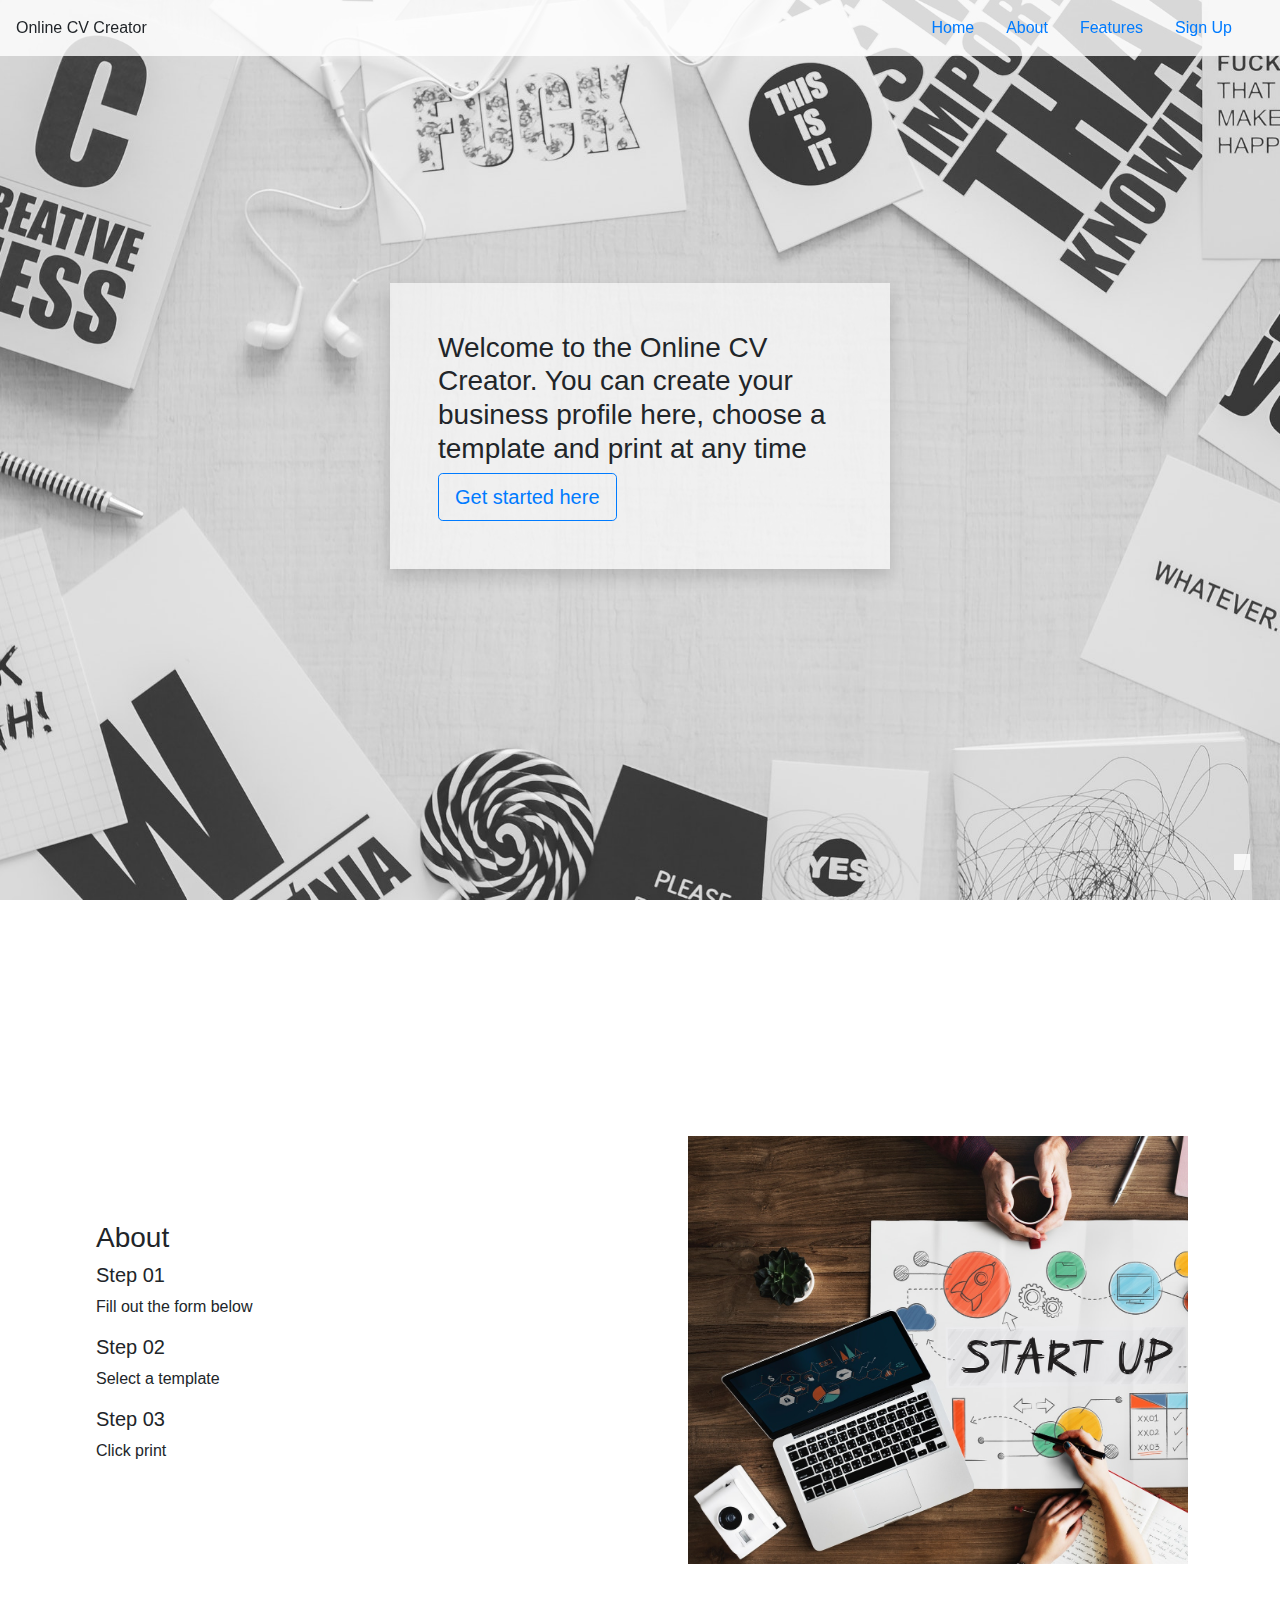
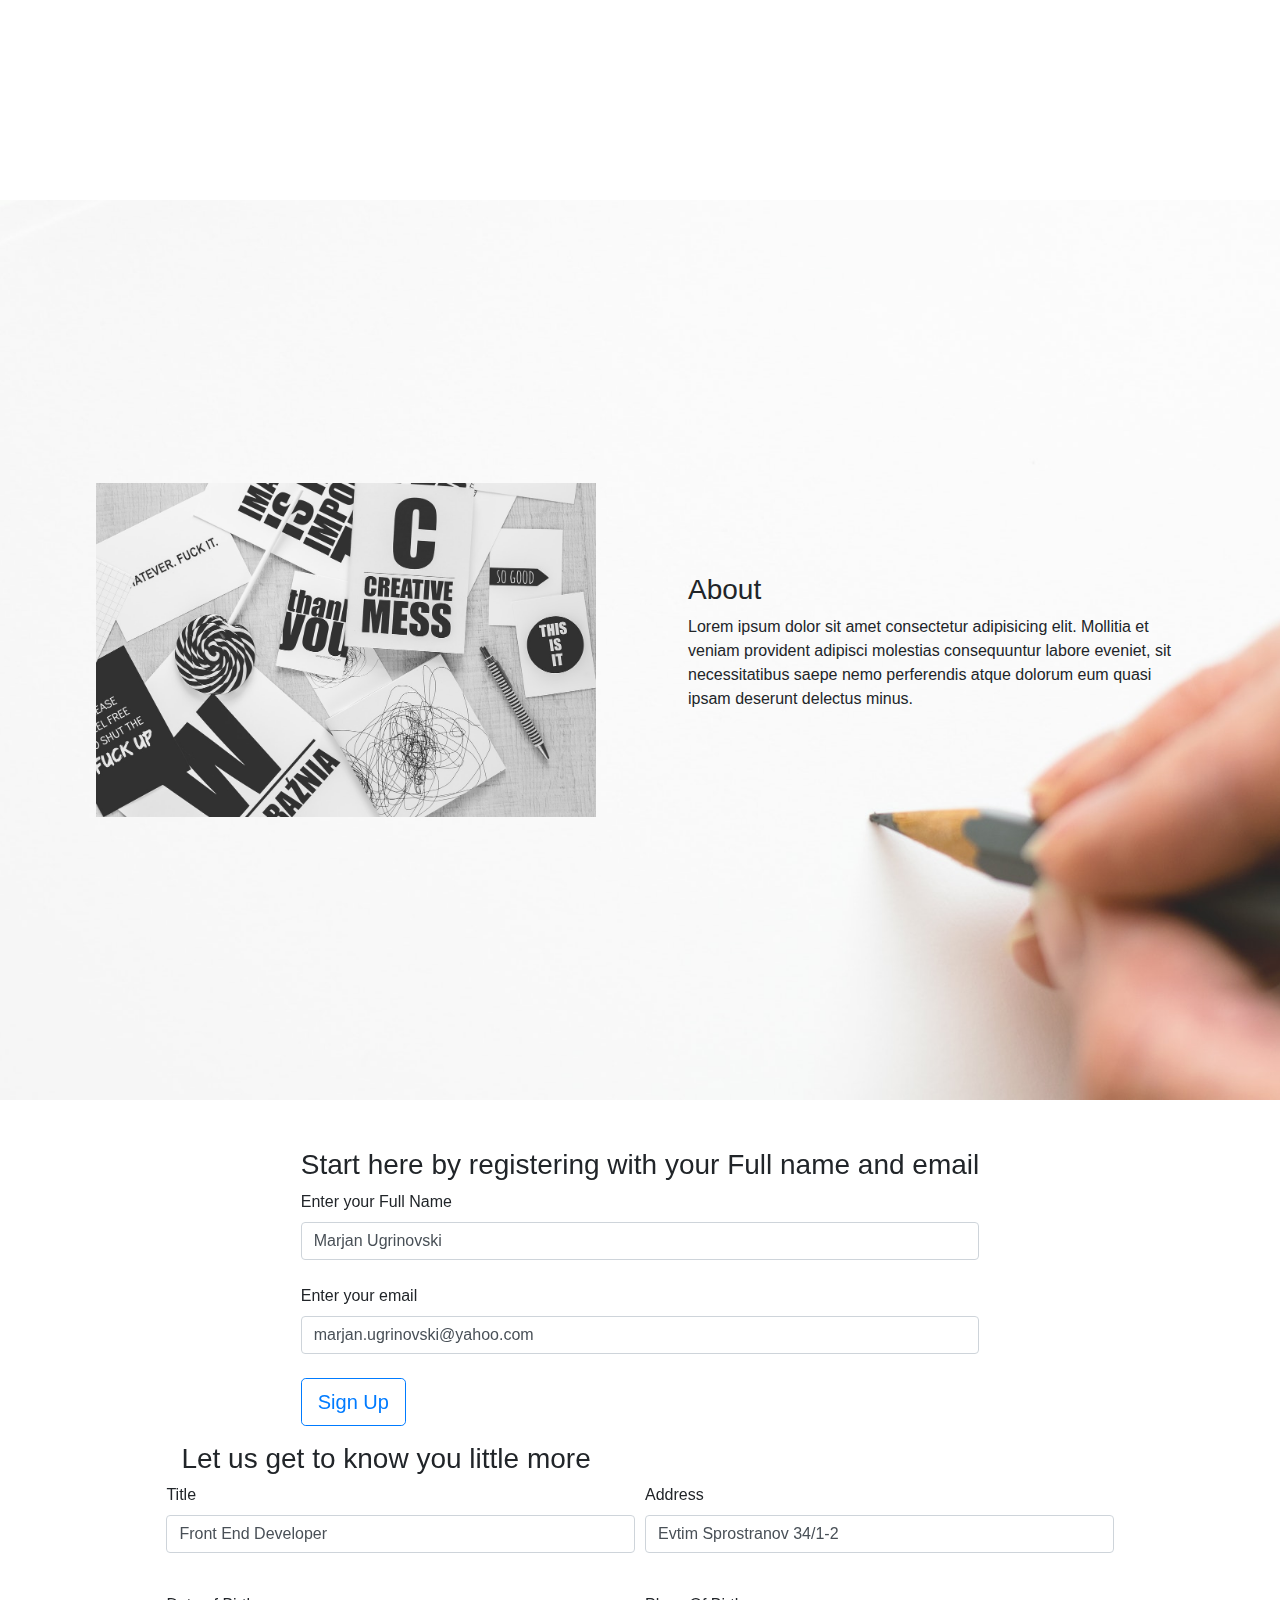
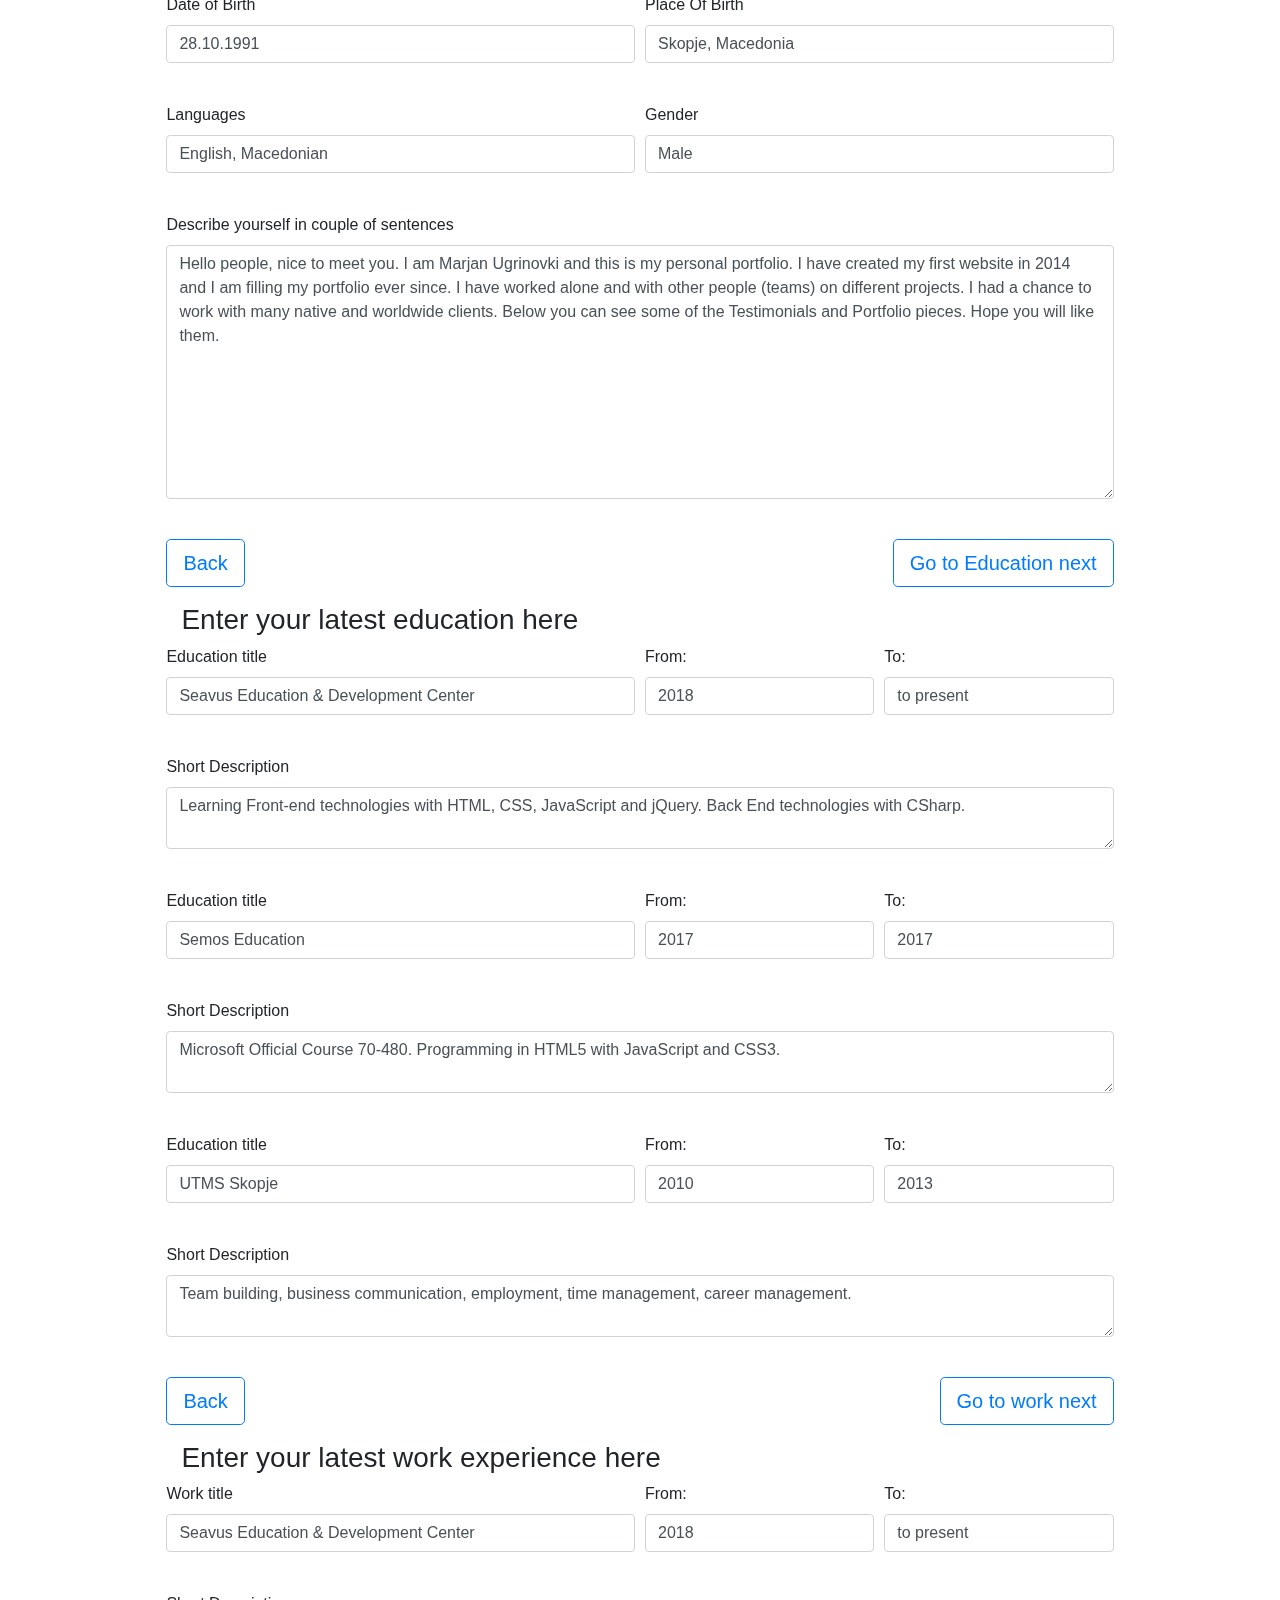
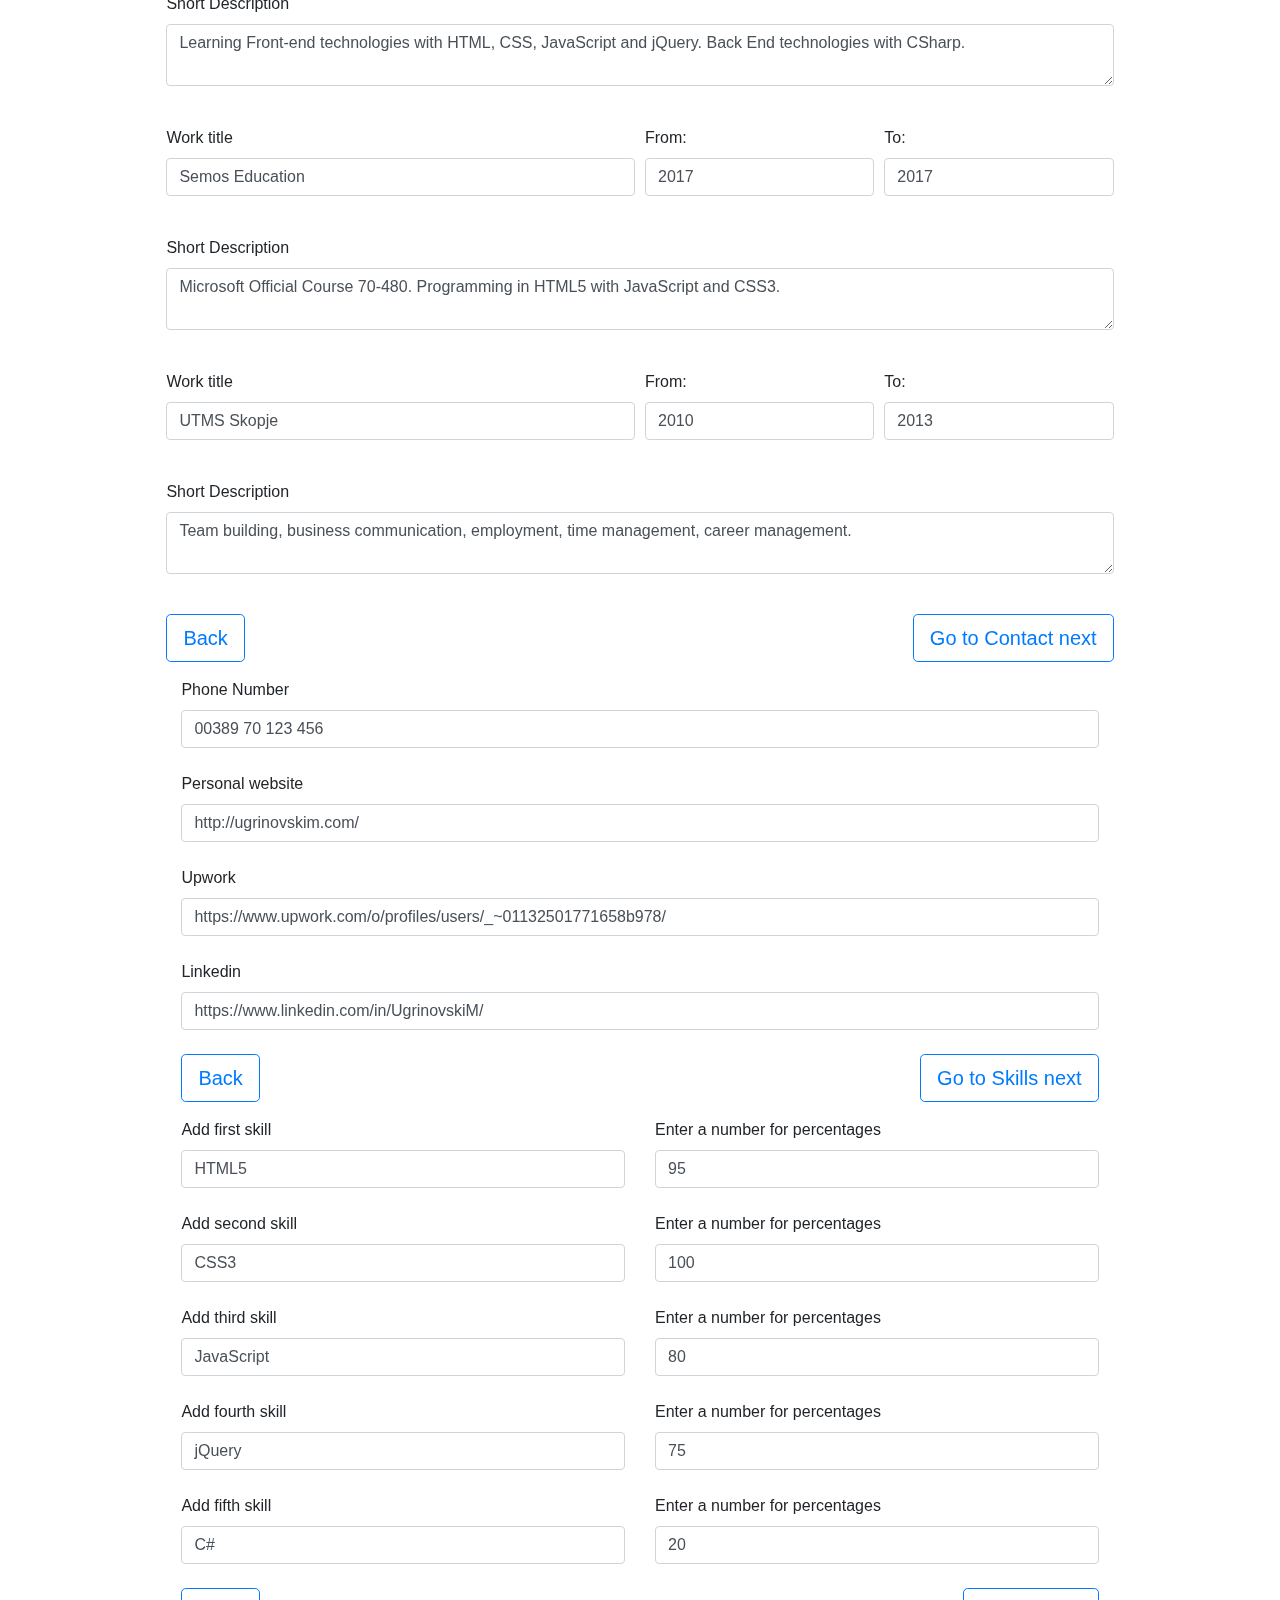
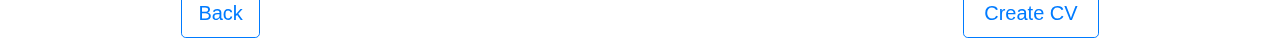
==== index.html @ a424c857 "sign up back button added" ====
<!DOCTYPE html>
<html lang="en">

<head>
    <meta charset="UTF-8">
    <meta name="viewport" content="width=device-width, initial-scale=1.0">
    <meta http-equiv="X-UA-Compatible" content="ie=edge">
    <title>Online CV</title>
    <link rel="stylesheet" href="https://stackpath.bootstrapcdn.com/bootstrap/4.3.1/css/bootstrap.min.css"
        integrity="sha384-ggOyR0iXCbMQv3Xipma34MD+dH/1fQ784/j6cY/iJTQUOhcWr7x9JvoRxT2MZw1T" crossorigin="anonymous">
    <link rel="stylesheet" href="index.css">
    <link rel="stylesheet" href="https://use.fontawesome.com/releases/v5.8.1/css/all.css"
        integrity="sha384-50oBUHEmvpQ+1lW4y57PTFmhCaXp0ML5d60M1M7uH2+nqUivzIebhndOJK28anvf" crossorigin="anonymous">
    <!-- <link rel="stylesheet" href="styleOne.css"> -->
    <!-- <link rel="stylesheet" href="styleThree.css"> -->
    <!-- <link rel="stylesheet" href="print.css"> -->
</head>

<body>
    <nav class="fixed-top d-flex justify-content-between navbar-expand-md">
        <div class="p-3" id="logo">Online CV Creator</div>
        <button class="navbar-toggler" type="button" data-toggle="collapse" data-target="#menu" aria-controls="menu"
            aria-expanded="false" aria-label="Toggle navigation">
            <span class="navbar-toggler-icon"></span>
        </button>
        <div id="menu">
            <ul>
                <li class="p-3"><a href="#introIndex">Home</a></li>
                <li class="p-3"><a href="#aboutIndex">About</a></li>
                <li class="p-3"><a href="#featuresIndex">Features</a></li>
                <li id="MenuHideMe" class="p-3"><a href="#signUpIndex">Sign Up</a></li>
                <li id="MenuShowMe" class="px-3"><a class="btn btn-primary d-none" href="#logInProfile">Profile</a></li>
            </ul>
        </div>
    </nav>
    <div id="backToTop" class="p-2"><a href="#introIndex"><i class="fas fa-arrow-up fa-2x"></i></a></div>
    <div id="introIndex" class="row section d-flex justify-content-center align-items-center p-5">
        <div class="sectionText shadow p-5 mb-5">
            <h3>Welcome to the Online CV Creator. You can create your business profile here, choose a template and print
                at any time</h3>
            <a role="button" class="btn btn-outline-primary btn-lg" href="#signUpIndex">Get started here</a>
        </div>
    </div>
    <div id="aboutIndex" class="row section d-flex justify-content-around align-items-center p-5">
        <div class="col-lg-6 col-md-6 col-sm-12 sectionText p-5">
            <h3>About</h3>
            <h5>Step 01</h5>
            <p>Fill out the form below</p>
            <h5>Step 02</h5>
            <p>Select a template</p>
            <h5>Step 03</h5>
            <p>Click print</p>
        </div>
        <div class="col-lg-6 col-md-6 col-sm-12 sectionImage p-5">
            <img src="assets/diagram-direction-electronics-1305360.jpg" width="500px" alt="">
        </div>
    </div>
    <div id="featuresIndex" class="row section d-flex justify-content-around align-items-center p-5">
        <div class="col-lg-6 col-md-6 col-sm-12 sectionImage p-5">
            <img src="assets/above-black-black-and-white-6470.jpg" width="500px" alt="">
        </div>
        <div class="col-lg-6 col-md-6 col-sm-12 sectionText p-5">
            <h3>About</h3>
            <p>Lorem ipsum dolor sit amet consectetur adipisicing elit. Mollitia et veniam provident adipisci molestias
                consequuntur labore eveniet, sit necessitatibus saepe nemo perferendis atque dolorum eum quasi ipsam
                deserunt delectus minus.</p>
        </div>
    </div>

    <div id="signUpIndex" class="row form-row section d-flex justify-content-center align-items-center p-5">
        <!-- Sign up steps -->
        <!-- <form class="needs-validation" novalidate> -->

        <div id="signUp">
            <div class="form-group">
                <h3>Start here by registering with your Full name and email</h3>
                <div class="form-row">
                    <div class="col-lg-12 col-md-12 col-sm-12">
                        <label for="fullName">Enter your Full Name</label><br>
                        <input type="text" class="form-control" id="fullName" value="Marjan Ugrinovski" required><br>
                        <div class="valid-feedback">
                            Looks good!
                        </div>
                    </div>
                    <div class="col-lg-12 col-md-12 col-sm-12">
                        <label for="email">Enter your email</label><br>
                        <input type="email" class="form-control" id="email" value="marjan.ugrinovski@yahoo.com"><br>
                    </div>
                </div>
                <button class="btn btn-outline-primary btn-lg" type="submit" id="signUpBtn">Sign Up</button>
            </div>
        </div>
        <!-- Additional Information section -->
        <div class="row" id="additionalInformation">
            <div class="form-group">
                <div class="col-12">
                    <h3>Let us get to know you little more</h3>
                </div>
                <div class="form-row">
                    <div class="form-group col-md-6">
                        <label for="title">Title</label><br>
                        <input type="text" class="form-control" id="title" value="Front End Developer"><br>
                    </div>
                    <div class="form-group col-md-6">
                        <label for="address">Address</label><br>
                        <input type="text" class="form-control" id="address" value="Evtim Sprostranov 34/1-2"><br>
                    </div>
                    <div class="form-group col-md-6">
                        <label for="dateOfBirth">Date of Birth</label><br>
                        <input type="text" class="form-control" id="dateOfBirth" value="28.10.1991"><br>
                    </div>
                    <div class="form-group col-md-6">
                        <label for="placeOfBirth">Place Of Birth</label><br>
                        <input type="text" class="form-control" id="placeOfBirth" value="Skopje, Macedonia"><br>
                    </div>
                    <div class="form-group col-md-6">
                        <label for="languages">Languages</label><br>
                        <input type="text" class="form-control" id="languages" value="English, Macedonian"><br>
                    </div>
                    <div class="form-group col-md-6">
                        <label for="gender">Gender</label><br>
                        <input type="text" class="form-control" id="gender" value="Male"><br>
                    </div>
                    <div class="form-group col-md-12">
                        <label for="aboutMe">Describe yourself in couple of sentences</label><br>
                        <textarea id="aboutMe" class="form-control" cols="50"
                            rows="10">Hello people, nice to meet you. I am Marjan Ugrinovki and this is my personal portfolio. I have created my first website in 2014 and I am filling my portfolio ever since. I have worked alone and with other people (teams) on different projects. I had a chance to work with many native and worldwide clients. Below you can see some of the Testimonials and Portfolio pieces. Hope you will like them.</textarea><br>
                    </div>
                    <div class="col-12 d-flex justify-content-between">
                        <button class="btn btn-outline-primary btn-lg" id="BackToSignUp">Back</button>
                        <button class="btn btn-outline-primary btn-lg" id="eduNextBtn">Go to Education next</button>
                    </div>
                </div>
            </div>
        </div>
        <!-- Education Information section -->
        <div class="row" id="eduInformation">
            <div class="form-group">
                <div class="col-12">
                    <h3>Enter your latest education here</h3>
                </div>

                <div class="form-row">
                    <div class="form-group col-lg-6">
                        <label for="eduTitle01">Education title</label><br>
                        <input type="text" class="form-control" id="eduTitle01"
                            value="Seavus Education & Development Center"><br>
                    </div>
                    <div class="form-group col-lg-3">
                        <label for="eduNumberFrom01">From:</label><br>
                        <input type="text" class="form-control" id="eduNumberFrom01" value="2018"><br>
                    </div>
                    <div class="form-group col-lg-3">
                        <label for="eduNumberTo01">To:</label><br>
                        <input type="text" class="form-control" id="eduNumberTo01" value="to present"><br>
                    </div>
                    <div class="form-group col-lg-12">
                        <label for="eduShortDes01">Short Description</label><br>
                        <textarea id="eduShortDes01"
                            class="form-control">Learning Front-end technologies with HTML, CSS, JavaScript and jQuery. Back End technologies with CSharp.</textarea><br>
                    </div>
                </div>
                <div class="form-row">
                    <div class="form-group col-md-6">
                        <label for="eduTitle02">Education title</label><br>
                        <input type="text" class="form-control" id="eduTitle02" value="Semos Education"><br>
                    </div>
                    <div class="form-group col-md-3">
                        <label for="eduNumberFrom02">From:</label><br>
                        <input type="text" class="form-control" id="eduNumberFrom02" value="2017"><br>
                    </div>
                    <div class="form-group col-md-3">
                        <label for="eduNumberTo02">To:</label><br>
                        <input type="text" class="form-control" id="eduNumberTo02" value="2017"><br>
                    </div>
                    <div class="form-group col-md-12">
                        <label for="eduShortDes02">Short Description</label><br>
                        <textarea id="eduShortDes02"
                            class="form-control">Microsoft Official Course 70-480. Programming in HTML5 with JavaScript and CSS3.</textarea><br>
                    </div>
                </div>
                <div class="form-row">
                    <div class="form-group col-md-6">
                        <label for="eduTitle03">Education title</label><br>
                        <input type="text" class="form-control" id="eduTitle03" value="UTMS Skopje"><br>
                    </div>
                    <div class="form-group col-md-3">
                        <label for="eduNumberFrom03">From:</label><br>
                        <input type="text" class="form-control" id="eduNumberFrom03" value="2010"><br>
                    </div>
                    <div class="form-group col-md-3">
                        <label for="eduNumberTo03">To:</label><br>
                        <input type="text" class="form-control" id="eduNumberTo03" value="2013"><br>
                    </div>
                    <div class="form-group col-md-12">
                        <label for="eduShortDes03">Short Description</label><br>
                        <textarea id="eduShortDes03"
                            class="form-control">Team building, business communication, employment, time management, career management.</textarea><br>
                    </div>
                </div>
                <div class="col-12 d-flex justify-content-between back-next-btn">
                    <button class="btn btn-outline-primary btn-lg" id="BackToAddInfo">Back</button>
                    <button class="btn btn-outline-primary btn-lg" id="workNextBtn">Go to work next</button>
                </div>
            </div>
        </div>
        <!-- Work Information section -->
        <div class="row" id="workInformation">
            <div class="form-group">
                <div class="col-12">
                    <h3>Enter your latest work experience here</h3>
                </div>

                <div class="form-row">
                    <div class="form-group col-lg-6">
                        <label for="workTitle01">Work title</label><br>
                        <input type="text" class="form-control" id="workTitle01"
                            value="Seavus Education & Development Center"><br>
                    </div>
                    <div class="form-group col-lg-3">
                        <label for="workNumberFrom01">From:</label><br>
                        <input type="text" class="form-control" id="workNumberFrom01" value="2018"><br>
                    </div>
                    <div class="form-group col-lg-3">
                        <label for="workNumberTo01">To:</label><br>
                        <input type="text" class="form-control" id="workNumberTo01" value="to present"><br>
                    </div>
                    <div class="form-group col-lg-12">
                        <label for="workShortDes01">Short Description</label><br>
                        <textarea id="workShortDes01"
                            class="form-control">Learning Front-end technologies with HTML, CSS, JavaScript and jQuery. Back End technologies with CSharp.</textarea><br>
                    </div>
                </div>
                <div class="form-row">
                    <div class="form-group col-md-6">
                        <label for="workTitle02">Work title</label><br>
                        <input type="text" class="form-control" id="workTitle02" value="Semos Education"><br>
                    </div>
                    <div class="form-group col-md-3">
                        <label for="workNumberFrom02">From:</label><br>
                        <input type="text" class="form-control" id="workNumberFrom02" value="2017"><br>
                    </div>
                    <div class="form-group col-md-3">
                        <label for="workNumberTo02">To:</label><br>
                        <input type="text" class="form-control" id="workNumberTo02" value="2017"><br>
                    </div>
                    <div class="form-group col-md-12">
                        <label for="workShortDes02">Short Description</label><br>
                        <textarea id="workShortDes02"
                            class="form-control">Microsoft Official Course 70-480. Programming in HTML5 with JavaScript and CSS3.</textarea><br>
                    </div>
                </div>
                <div class="form-row">
                    <div class="form-group col-md-6">
                        <label for="workTitle03">Work title</label><br>
                        <input type="text" class="form-control" id="workTitle03" value="UTMS Skopje"><br>
                    </div>
                    <div class="form-group col-md-3">
                        <label for="workNumberFrom03">From:</label><br>
                        <input type="text" class="form-control" id="workNumberFrom03" value="2010"><br>
                    </div>
                    <div class="form-group col-md-3">
                        <label for="workNumberTo03">To:</label><br>
                        <input type="text" class="form-control" id="workNumberTo03" value="2013"><br>
                    </div>
                    <div class="form-group col-md-12">
                        <label for="workhortDes03">Short Description</label><br>
                        <textarea id="workShortDes03"
                            class="form-control">Team building, business communication, employment, time management, career management.</textarea><br>
                    </div>
                </div>
                <div class="col-12 d-flex justify-content-between back-next-btn">
                    <button class="btn btn-outline-primary btn-lg" id="BackToEdu">Back</button>
                    <button class="btn btn-outline-primary btn-lg" id="contactNextBtn">Go to Contact next</button>
                </div>
            </div>
        </div>
        <!-- Contact section -->
        <div class="row" id="contactInformation">
            <div class="form-group">
                <div class="col-12">
                    <!-- Contact information -->
                    <label for="phoneNumber">Phone Number</label><br>
                    <input type="text" class="form-control" id="phoneNumber" value="00389 70 123 456"><br>
                    <label for="personalWeb">Personal website</label><br>
                    <input type="text" class="form-control" id="personalWeb" value="http://ugrinovskim.com/"><br>
                    <label for="upworkAcc">Upwork</label><br>
                    <input type="text" class="form-control" id="upworkAcc"
                        value="https://www.upwork.com/o/profiles/users/_~01132501771658b978/"><br>
                    <label for="linkedinAcc">Linkedin</label><br>
                    <input type="text" class="form-control" id="linkedinAcc"
                        value="https://www.linkedin.com/in/UgrinovskiM/"><br>


                </div>
                <div class="col-12 d-flex justify-content-between">
                    <button class="btn btn-outline-primary btn-lg" id="BackToWork">Back</button>
                    <button class="btn btn-outline-primary btn-lg" id="skillNextBtn">Go to Skills next</button>
                </div>
            </div>
        </div>
        <!-- Skills section -->
        <div class="row" id="skillInformation">
            <div class="form-group">
                <div class="col-12">
                    <div class="row w-100">
                        <div class="col-6 pl-0">
                            <label for="skill1">Add first skill</label>
                            <input type="text" class="form-control" id="skill1" value="HTML5"><br>
                        </div>
                        <div class="col-6 pr-0">
                            <label for="skill1Percent">Enter a number for percentages</label><br>
                            <input class="form-control" type="number" id="skill1Percent" value="95"><br>
                        </div>
                        <div class="col-6 pl-0">
                            <label for="skill2">Add second skill</label><br>
                            <input type="text" class="form-control" id="skill2" value="CSS3"><br>
                        </div>
                        <div class="col-6 pr-0">
                            <label for="skill2Percent">Enter a number for percentages</label><br>
                            <input class="form-control" type="number" id="skill2Percent" value="100"><br>
                        </div>
                        <div class="col-6 pl-0">
                            <label for="skill3">Add third skill</label><br>
                            <input type="text" class="form-control" id="skill3" value="JavaScript"><br>
                        </div>
                        <div class="col-6 pr-0">
                            <label for="skill3Percent">Enter a number for percentages</label><br>
                            <input class="form-control" type="number" id="skill3Percent" value="80"><br>
                        </div>
                        <div class="col-6 pl-0">
                            <label for="skill4">Add fourth skill</label><br>
                            <input type="text" class="form-control" id="skill4" value="jQuery"><br>
                        </div>
                        <div class="col-6 pr-0">
                            <label for="skill4Percent">Enter a number for percentages</label><br>
                            <input class="form-control" type="number" id="skill4Percent" value="75"><br>
                        </div>
                        <div class="col-6 pl-0">
                            <label for="skill5">Add fifth skill</label><br>
                            <input type="text" class="form-control" id="skill5" value="C#"><br>
                        </div>
                        <div class="col-6 pr-0">
                            <label for="skill5Percent">Enter a number for percentages</label><br>
                            <input class="form-control" type="number" id="skill5Percent" value="20"><br>
                        </div>
                    </div>
                </div>
                <div class="col-12 d-flex justify-content-between">
                    <button class="btn btn-outline-primary btn-lg" id="BackToContact">Back</a></button>
                    <button class="btn btn-outline-primary btn-lg" id="createProfile" style="padding:9px 0px;"><a
                            style="padding: 10px 20px;" href="profile.html">Create CV</a></button>
                </div>
            </div>
        </div>
        <!-- </form> -->
        <!-- <div class="row" id="buttonsBottom">
            <div>
                <button class="btn btn-outline-primary" type="submit" id="">Previous</button>
                <button class="btn btn-outline-primary" type="submit" id="">Next</button>
            </div>
            <div id="StepsBottom" class="d-flex col-12">
                <div class="mx-2"></div>
                <div class="mx-2"></div>
                <div class="mx-2"></div>
                <div class="mx-2"></div>
                <div class="mx-2"></div>
            </div>
        </div> -->
    </div>
    <!-- Sign up steps -->



    <script src="https://code.jquery.com/jquery-3.3.1.js"
        integrity="sha256-2Kok7MbOyxpgUVvAk/HJ2jigOSYS2auK4Pfzbm7uH60=" crossorigin="anonymous"></script>
    <!-- <script src="script.js"></script> -->
    <script src="scriptThree.js"></script>
    <script src="profile.js"></script>
    <!-- <script src="sampleOne.js"></script> -->
    <script src="https://cdnjs.cloudflare.com/ajax/libs/popper.js/1.12.9/umd/popper.min.js"
        integrity="sha384-ApNbgh9B+Y1QKtv3Rn7W3mgPxhU9K/ScQsAP7hUibX39j7fakFPskvXusvfa0b4Q"
        crossorigin="anonymous"></script>
    <script src="https://maxcdn.bootstrapcdn.com/bootstrap/4.0.0/js/bootstrap.min.js"
        integrity="sha384-JZR6Spejh4U02d8jOt6vLEHfe/JQGiRRSQQxSfFWpi1MquVdAyjUar5+76PVCmYl"
        crossorigin="anonymous"></script>
    <script src="users.json"></script>
</body>

</html>
---- index.css ----
html {
    scroll-behavior: smooth;
}
/* body{
    position: relative;
    overflow-y: scroll;
} */
nav{
    background-color: #ffffffcc;
}
#introIndex{
    background-image: url(assets/black-black-and-white-black-white-6663.jpg);
    background-size: cover;
    background-repeat: no-repeat;
    background-position: center;
}
.section{
    height: 100vh;
    /* min-height: -webkit-fill-available; */
    /* background-color: grey; */
}
.sectionText{
    width: 500px;
}
#menu ul{
    display: inline-flex;
    margin:0;
}
#menu li {
    list-style: none;
    display: flex;
    align-items: center;
}
.row{
    margin:0;
}
#backToTop{
    position: fixed;
    right: 30px;
    bottom: 30px;
    background-color: #ffffffcc;
}
#introIndex div{
    background-color: #ffffffa1;
}
#featuresIndex{
    background-image: url(assets/art-artist-background-316466.jpg);
    background-size: cover;
    background-repeat: no-repeat;
    background-position: center;
}
/* Sign Up CSS */
#signUpIndex {
    position: relative;
}
#buttonsBottom{
    position: absolute;
    bottom: 10px;
}
#signUpIndex .row{
    width: 80%;
    margin:0 auto;
}
#signUpIndex .form-group{
    width: 100%;
}
#StepsBottom div{
    height: 20px;
    width: 100%;
    background-color: #007bff;
}
.back-next-btn{
    padding: 0;
}
/* Large devices (desktops, less than 1200px) */
@media (max-width: 1199.98px) { }
/* Medium devices (tablets, less than 992px) */
@media (max-width: 991.98px) {  }
/* Small devices (landscape phones, less than 768px) */
@media (max-width: 767.98px) { 
    .section{
        height: 100%;;
    }   
}
/* Extra small devices (portrait phones, less than 576px) */
@media (max-width: 575.98px) {
    
}
---- print.css ----
@page { 
    /* size: auto; */
    margin: 0;
}

/* IF DIVS IN ROW - PRINT ROWS WITH BREAKS */
/* .row{
    page-break-inside: avoid;
} */
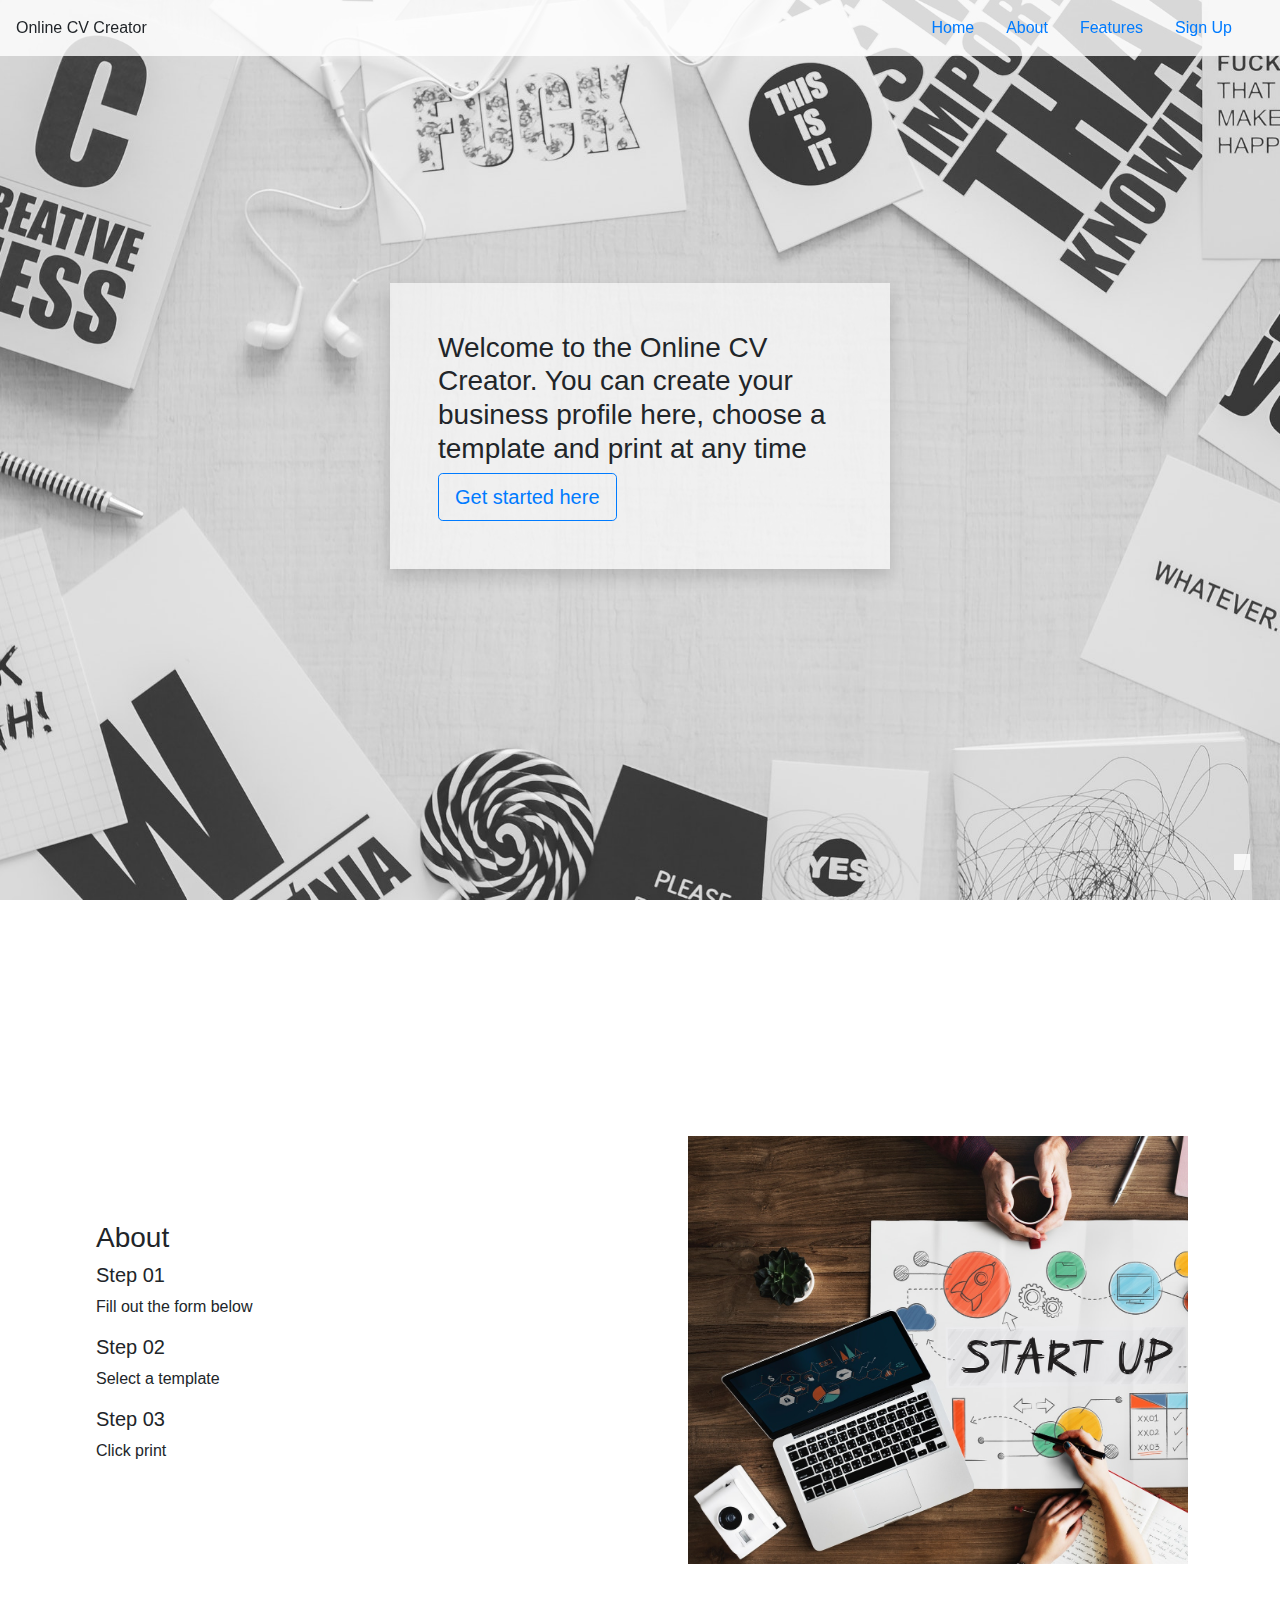
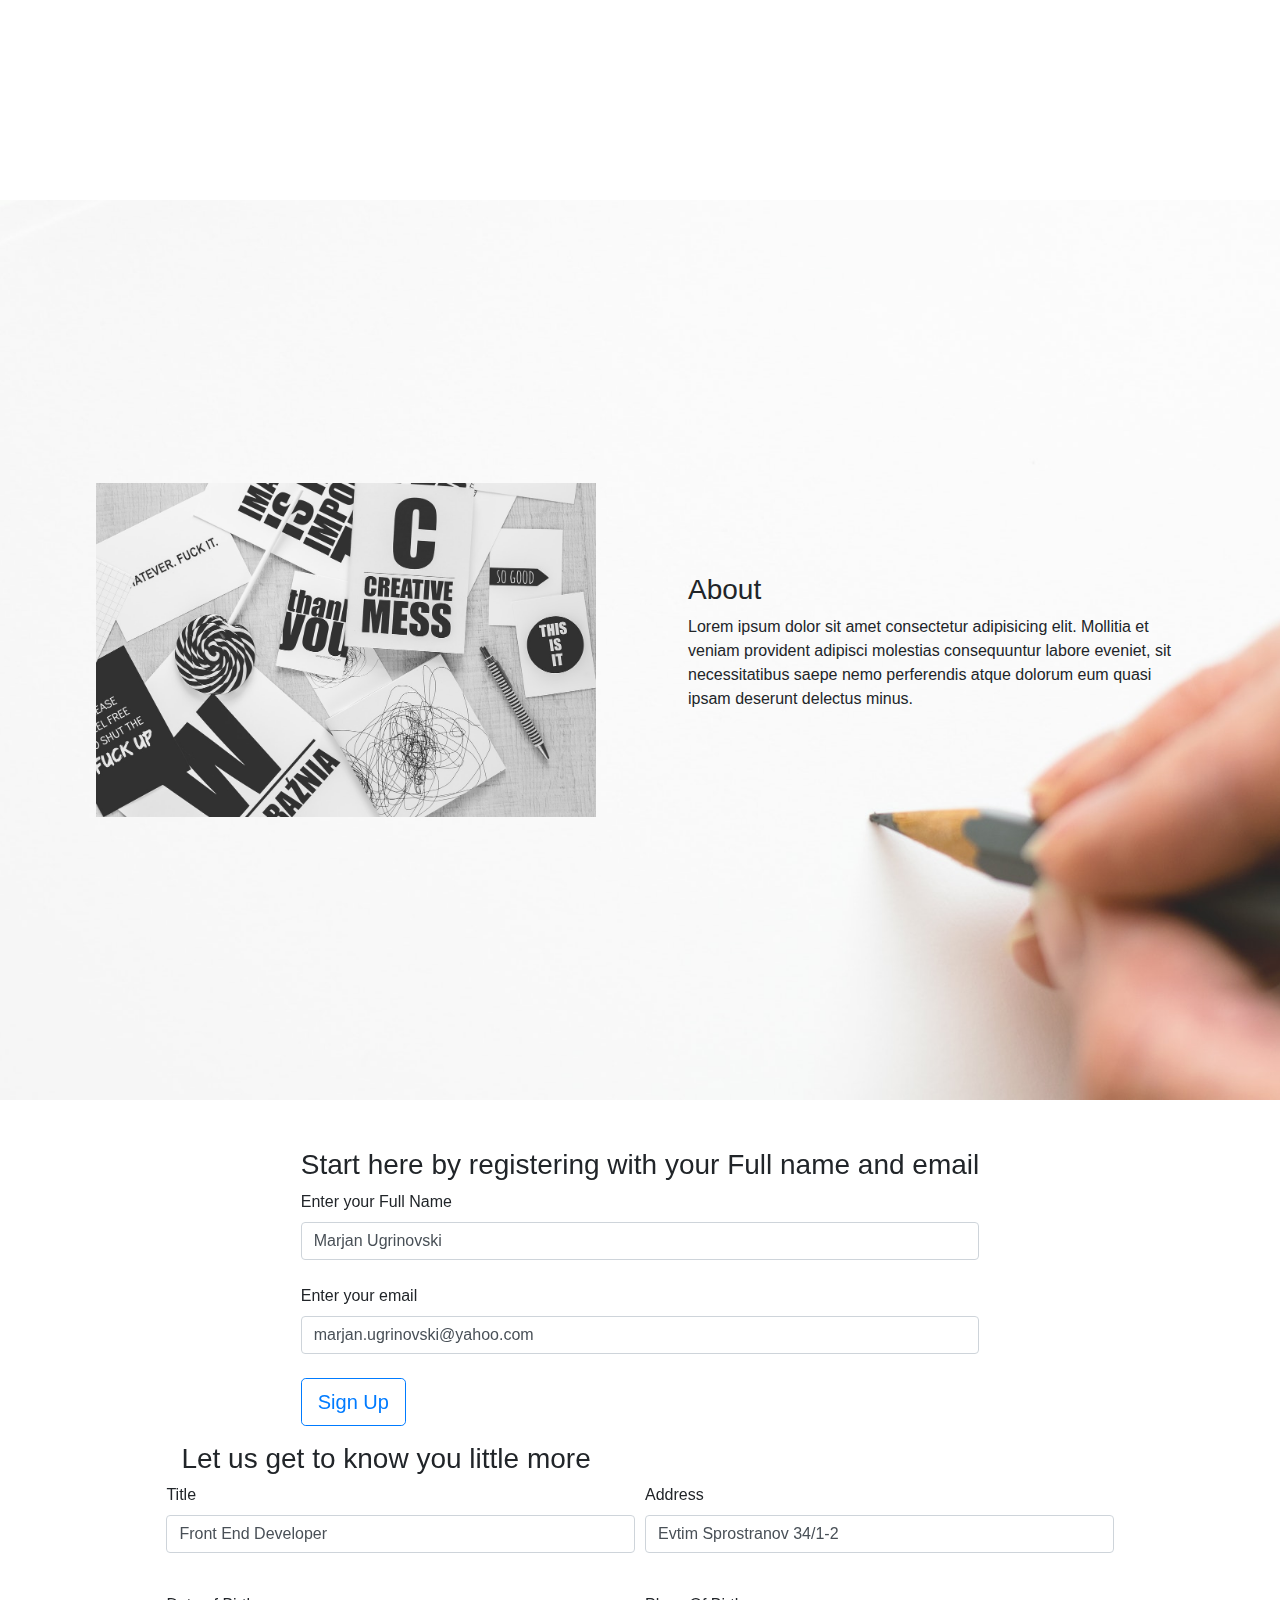
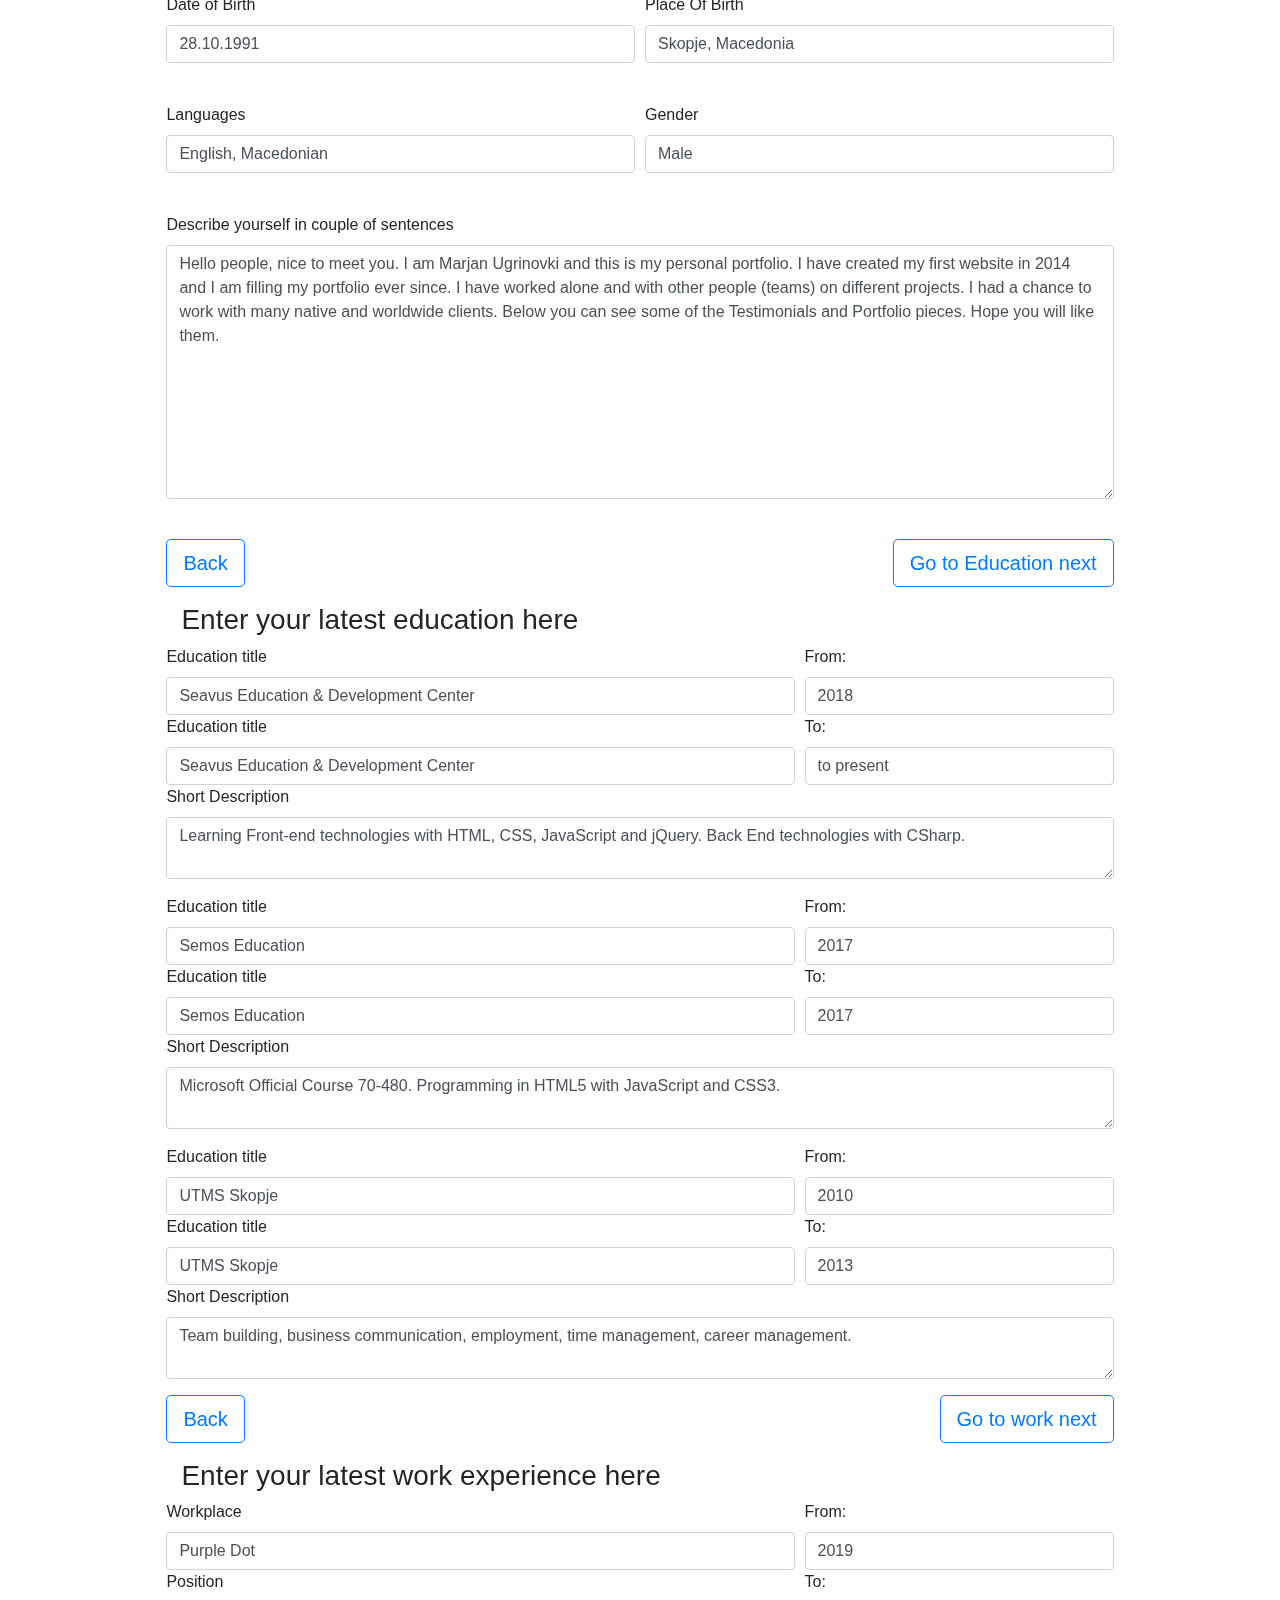
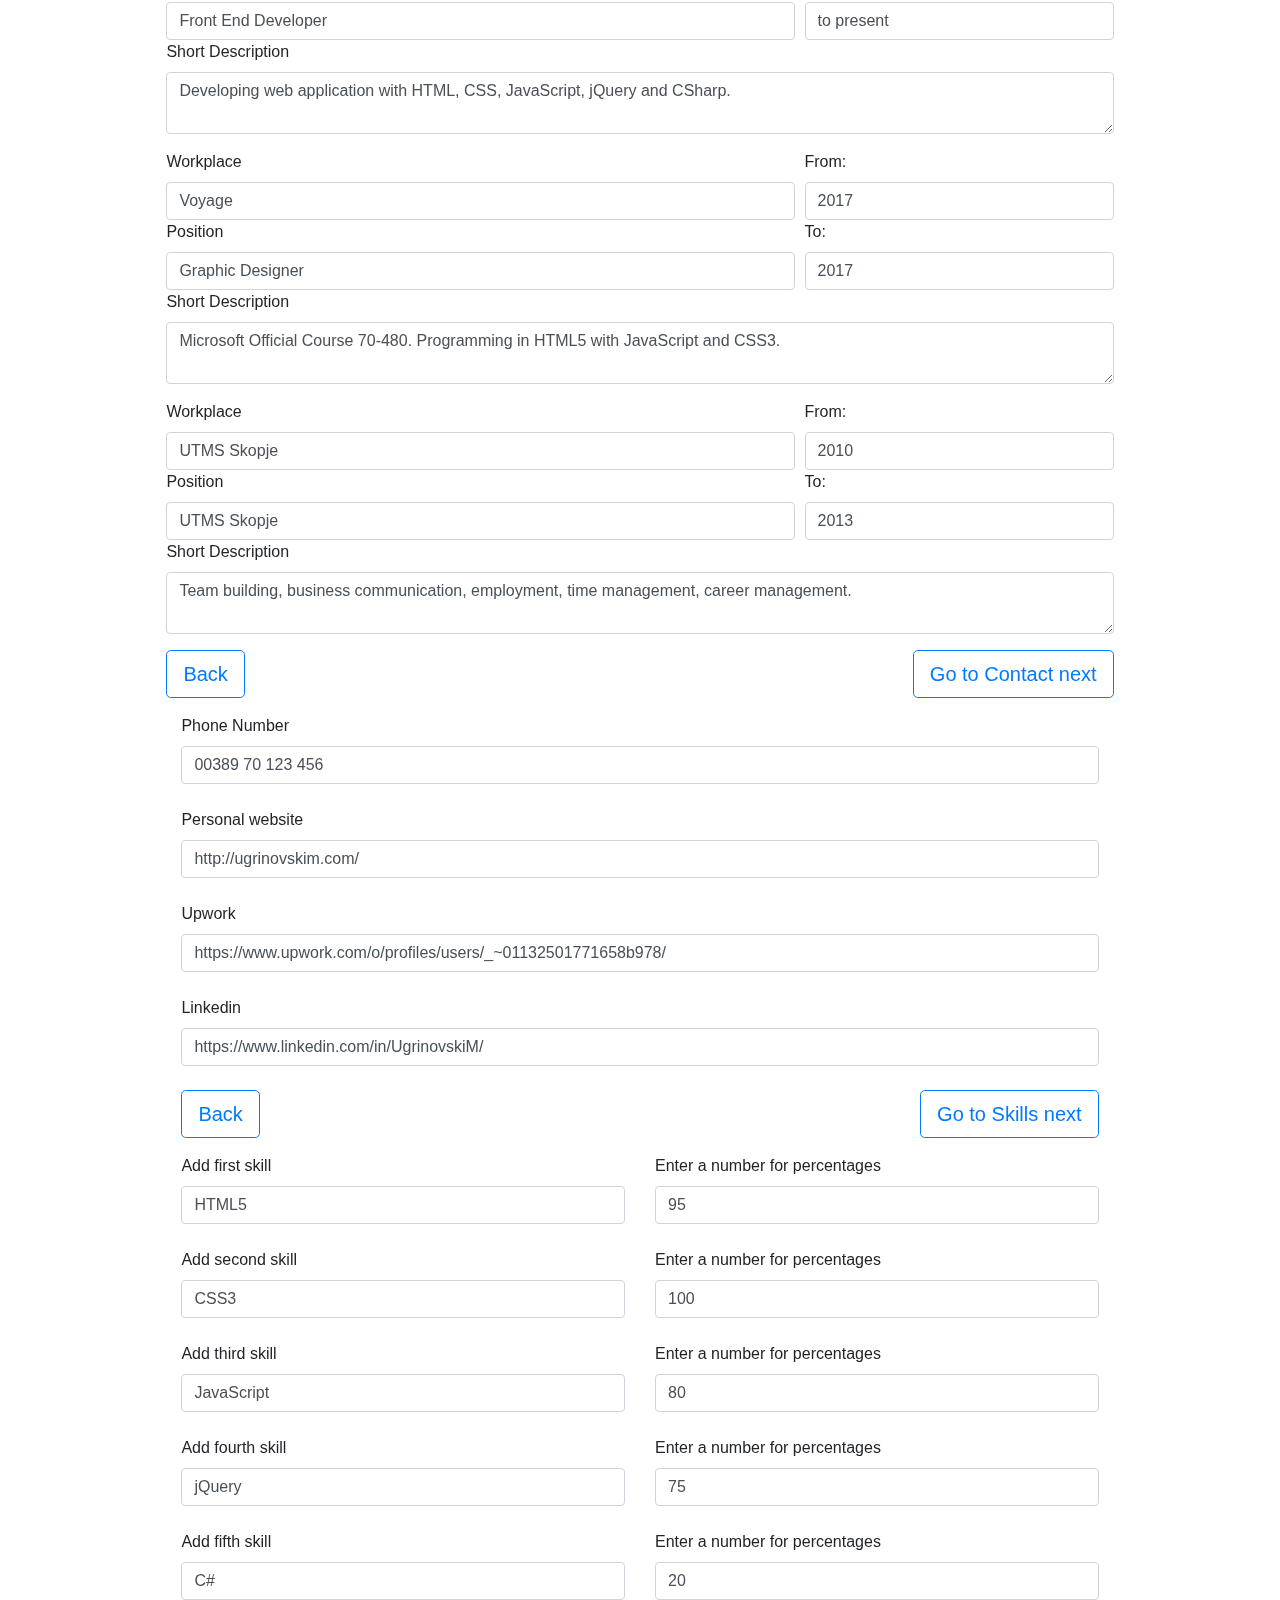
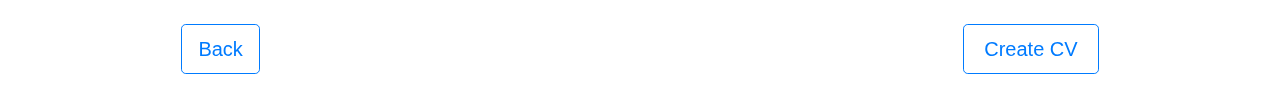
==== commit b126c49a: "undefined in work and edu place added" ====
--- a/index.html
+++ b/index.html
@@ -139,63 +139,66 @@
                 <div class="col-12">
                     <h3>Enter your latest education here</h3>
                 </div>
-
-                <div class="form-row">
-                    <div class="form-group col-lg-6">
-                        <label for="eduTitle01">Education title</label><br>
+                <div class="form-row">
+                    <div class="form-group col-lg-8 mb-0">
+                        <label for="eduTitle01">Education title</label>
                         <input type="text" class="form-control" id="eduTitle01"
-                            value="Seavus Education & Development Center"><br>
-                    </div>
-                    <div class="form-group col-lg-3">
-                        <label for="eduNumberFrom01">From:</label><br>
-                        <input type="text" class="form-control" id="eduNumberFrom01" value="2018"><br>
-                    </div>
-                    <div class="form-group col-lg-3">
-                        <label for="eduNumberTo01">To:</label><br>
-                        <input type="text" class="form-control" id="eduNumberTo01" value="to present"><br>
-                    </div>
+                            value="Seavus Education & Development Center">
+                            <label for="eduPlace01">Education title</label>
+                        <input type="text" class="form-control" id="eduPlace01"
+                            value="Seavus Education & Development Center">
+                    </div>
+                    <div class="form-group col-lg-4 mb-0">
+                        <label for="eduNumberFrom01">From:</label>
+                        <input type="text" class="form-control" id="eduNumberFrom01" value="2018">
+                        <label for="eduNumberTo01">To:</label>
+                        <input type="text" class="form-control" id="eduNumberTo01" value="to present">
+                    </div>
+                    
                     <div class="form-group col-lg-12">
                         <label for="eduShortDes01">Short Description</label><br>
                         <textarea id="eduShortDes01"
-                            class="form-control">Learning Front-end technologies with HTML, CSS, JavaScript and jQuery. Back End technologies with CSharp.</textarea><br>
-                    </div>
-                </div>
-                <div class="form-row">
-                    <div class="form-group col-md-6">
-                        <label for="eduTitle02">Education title</label><br>
-                        <input type="text" class="form-control" id="eduTitle02" value="Semos Education"><br>
-                    </div>
-                    <div class="form-group col-md-3">
-                        <label for="eduNumberFrom02">From:</label><br>
-                        <input type="text" class="form-control" id="eduNumberFrom02" value="2017"><br>
-                    </div>
-                    <div class="form-group col-md-3">
-                        <label for="eduNumberTo02">To:</label><br>
-                        <input type="text" class="form-control" id="eduNumberTo02" value="2017"><br>
-                    </div>
+                            class="form-control">Learning Front-end technologies with HTML, CSS, JavaScript and jQuery. Back End technologies with CSharp.</textarea>
+                    </div>
+                </div>
+                <div class="form-row">
+                    <div class="form-group col-lg-8 mb-0">
+                        <label for="eduTitle02">Education title</label>
+                        <input type="text" class="form-control" id="eduTitle02" value="Semos Education">
+                        <label for="eduPlace02">Education title</label>
+                        <input type="text" class="form-control" id="eduPlace02" value="Semos Education">
+                    </div>
+                    <div class="form-group col-lg-4 mb-0">
+                        <label for="eduNumberFrom02">From:</label>
+                        <input type="text" class="form-control" id="eduNumberFrom02" value="2017">
+                        <label for="eduNumberTo02">To:</label>
+                        <input type="text" class="form-control" id="eduNumberTo02" value="2017">
+                    </div>
+                    
                     <div class="form-group col-md-12">
                         <label for="eduShortDes02">Short Description</label><br>
                         <textarea id="eduShortDes02"
-                            class="form-control">Microsoft Official Course 70-480. Programming in HTML5 with JavaScript and CSS3.</textarea><br>
-                    </div>
-                </div>
-                <div class="form-row">
-                    <div class="form-group col-md-6">
-                        <label for="eduTitle03">Education title</label><br>
-                        <input type="text" class="form-control" id="eduTitle03" value="UTMS Skopje"><br>
-                    </div>
-                    <div class="form-group col-md-3">
-                        <label for="eduNumberFrom03">From:</label><br>
-                        <input type="text" class="form-control" id="eduNumberFrom03" value="2010"><br>
-                    </div>
-                    <div class="form-group col-md-3">
-                        <label for="eduNumberTo03">To:</label><br>
-                        <input type="text" class="form-control" id="eduNumberTo03" value="2013"><br>
-                    </div>
+                            class="form-control">Microsoft Official Course 70-480. Programming in HTML5 with JavaScript and CSS3.</textarea>
+                    </div>
+                </div>
+                <div class="form-row">
+                    <div class="form-group col-lg-8 mb-0">
+                        <label for="eduTitle03">Education title</label>
+                        <input type="text" class="form-control" id="eduTitle03" value="UTMS Skopje">
+                        <label for="eduPlace03">Education title</label>
+                        <input type="text" class="form-control" id="eduPlace03" value="UTMS Skopje">
+                    </div>
+                    <div class="form-group col-lg-4 mb-0">
+                        <label for="eduNumberFrom03">From:</label>
+                        <input type="text" class="form-control" id="eduNumberFrom03" value="2010">
+                        <label for="eduNumberTo03">To:</label>
+                        <input type="text" class="form-control" id="eduNumberTo03" value="2013">
+                    </div>
+                    
                     <div class="form-group col-md-12">
                         <label for="eduShortDes03">Short Description</label><br>
                         <textarea id="eduShortDes03"
-                            class="form-control">Team building, business communication, employment, time management, career management.</textarea><br>
+                            class="form-control">Team building, business communication, employment, time management, career management.</textarea>
                     </div>
                 </div>
                 <div class="col-12 d-flex justify-content-between back-next-btn">
@@ -210,63 +213,64 @@
                 <div class="col-12">
                     <h3>Enter your latest work experience here</h3>
                 </div>
-
-                <div class="form-row">
-                    <div class="form-group col-lg-6">
-                        <label for="workTitle01">Work title</label><br>
+                <div class="form-row">
+                    <div class="form-group col-lg-8 mb-0">
+                        <label for="workTitle01">Workplace</label>
                         <input type="text" class="form-control" id="workTitle01"
-                            value="Seavus Education & Development Center"><br>
-                    </div>
-                    <div class="form-group col-lg-3">
-                        <label for="workNumberFrom01">From:</label><br>
-                        <input type="text" class="form-control" id="workNumberFrom01" value="2018"><br>
-                    </div>
-                    <div class="form-group col-lg-3">
-                        <label for="workNumberTo01">To:</label><br>
-                        <input type="text" class="form-control" id="workNumberTo01" value="to present"><br>
-                    </div>
+                            value="Purple Dot">
+                        <label for="workPlace01">Position</label>
+                        <input type="text" class="form-control" id="workPlace01"
+                            value="Front End Developer">
+                    </div>
+                    <div class="form-group col-lg-4 mb-0">
+                        <label for="workNumberFrom01">From:</label>
+                        <input type="text" class="form-control" id="workNumberFrom01" value="2019">
+                        <label for="workNumberTo01">To:</label>
+                        <input type="text" class="form-control" id="workNumberTo01" value="to present">
+                    </div>
+                    
                     <div class="form-group col-lg-12">
                         <label for="workShortDes01">Short Description</label><br>
                         <textarea id="workShortDes01"
-                            class="form-control">Learning Front-end technologies with HTML, CSS, JavaScript and jQuery. Back End technologies with CSharp.</textarea><br>
-                    </div>
-                </div>
-                <div class="form-row">
-                    <div class="form-group col-md-6">
-                        <label for="workTitle02">Work title</label><br>
-                        <input type="text" class="form-control" id="workTitle02" value="Semos Education"><br>
-                    </div>
-                    <div class="form-group col-md-3">
-                        <label for="workNumberFrom02">From:</label><br>
-                        <input type="text" class="form-control" id="workNumberFrom02" value="2017"><br>
-                    </div>
-                    <div class="form-group col-md-3">
-                        <label for="workNumberTo02">To:</label><br>
-                        <input type="text" class="form-control" id="workNumberTo02" value="2017"><br>
+                            class="form-control">Developing web application with HTML, CSS, JavaScript, jQuery and CSharp.</textarea>
+                    </div>
+                </div>
+                <div class="form-row">
+                    <div class="form-group col-lg-8 mb-0">
+                        <label for="workTitle02">Workplace</label>
+                        <input type="text" class="form-control" id="workTitle02" value="Voyage">
+                        <label for="workPlace02">Position</label>
+                        <input type="text" class="form-control" id="workPlace02" value="Graphic Designer">
+                    </div>
+                    <div class="form-group col-lg-4 mb-0">
+                        <label for="workNumberFrom02">From:</label>
+                        <input type="text" class="form-control" id="workNumberFrom02" value="2017">
+                        <label for="workNumberTo02">To:</label>
+                        <input type="text" class="form-control" id="workNumberTo02" value="2017">
                     </div>
                     <div class="form-group col-md-12">
                         <label for="workShortDes02">Short Description</label><br>
                         <textarea id="workShortDes02"
-                            class="form-control">Microsoft Official Course 70-480. Programming in HTML5 with JavaScript and CSS3.</textarea><br>
-                    </div>
-                </div>
-                <div class="form-row">
-                    <div class="form-group col-md-6">
-                        <label for="workTitle03">Work title</label><br>
-                        <input type="text" class="form-control" id="workTitle03" value="UTMS Skopje"><br>
-                    </div>
-                    <div class="form-group col-md-3">
-                        <label for="workNumberFrom03">From:</label><br>
-                        <input type="text" class="form-control" id="workNumberFrom03" value="2010"><br>
-                    </div>
-                    <div class="form-group col-md-3">
-                        <label for="workNumberTo03">To:</label><br>
-                        <input type="text" class="form-control" id="workNumberTo03" value="2013"><br>
+                            class="form-control">Microsoft Official Course 70-480. Programming in HTML5 with JavaScript and CSS3.</textarea>
+                    </div>
+                </div>
+                <div class="form-row">
+                    <div class="form-group col-lg-8 mb-0">
+                        <label for="workTitle03">Workplace</label>
+                        <input type="text" class="form-control" id="workTitle03" value="UTMS Skopje">
+                        <label for="workPlace03">Position</label>
+                        <input type="text" class="form-control" id="workPlace03" value="UTMS Skopje">
+                    </div>
+                    <div class="form-group col-lg-4 mb-0">
+                        <label for="workNumberFrom03">From:</label>
+                        <input type="text" class="form-control" id="workNumberFrom03" value="2010">
+                        <label for="workNumberTo03">To:</label>
+                        <input type="text" class="form-control" id="workNumberTo03" value="2013">
                     </div>
                     <div class="form-group col-md-12">
                         <label for="workhortDes03">Short Description</label><br>
                         <textarea id="workShortDes03"
-                            class="form-control">Team building, business communication, employment, time management, career management.</textarea><br>
+                            class="form-control">Team building, business communication, employment, time management, career management.</textarea>
                     </div>
                 </div>
                 <div class="col-12 d-flex justify-content-between back-next-btn">
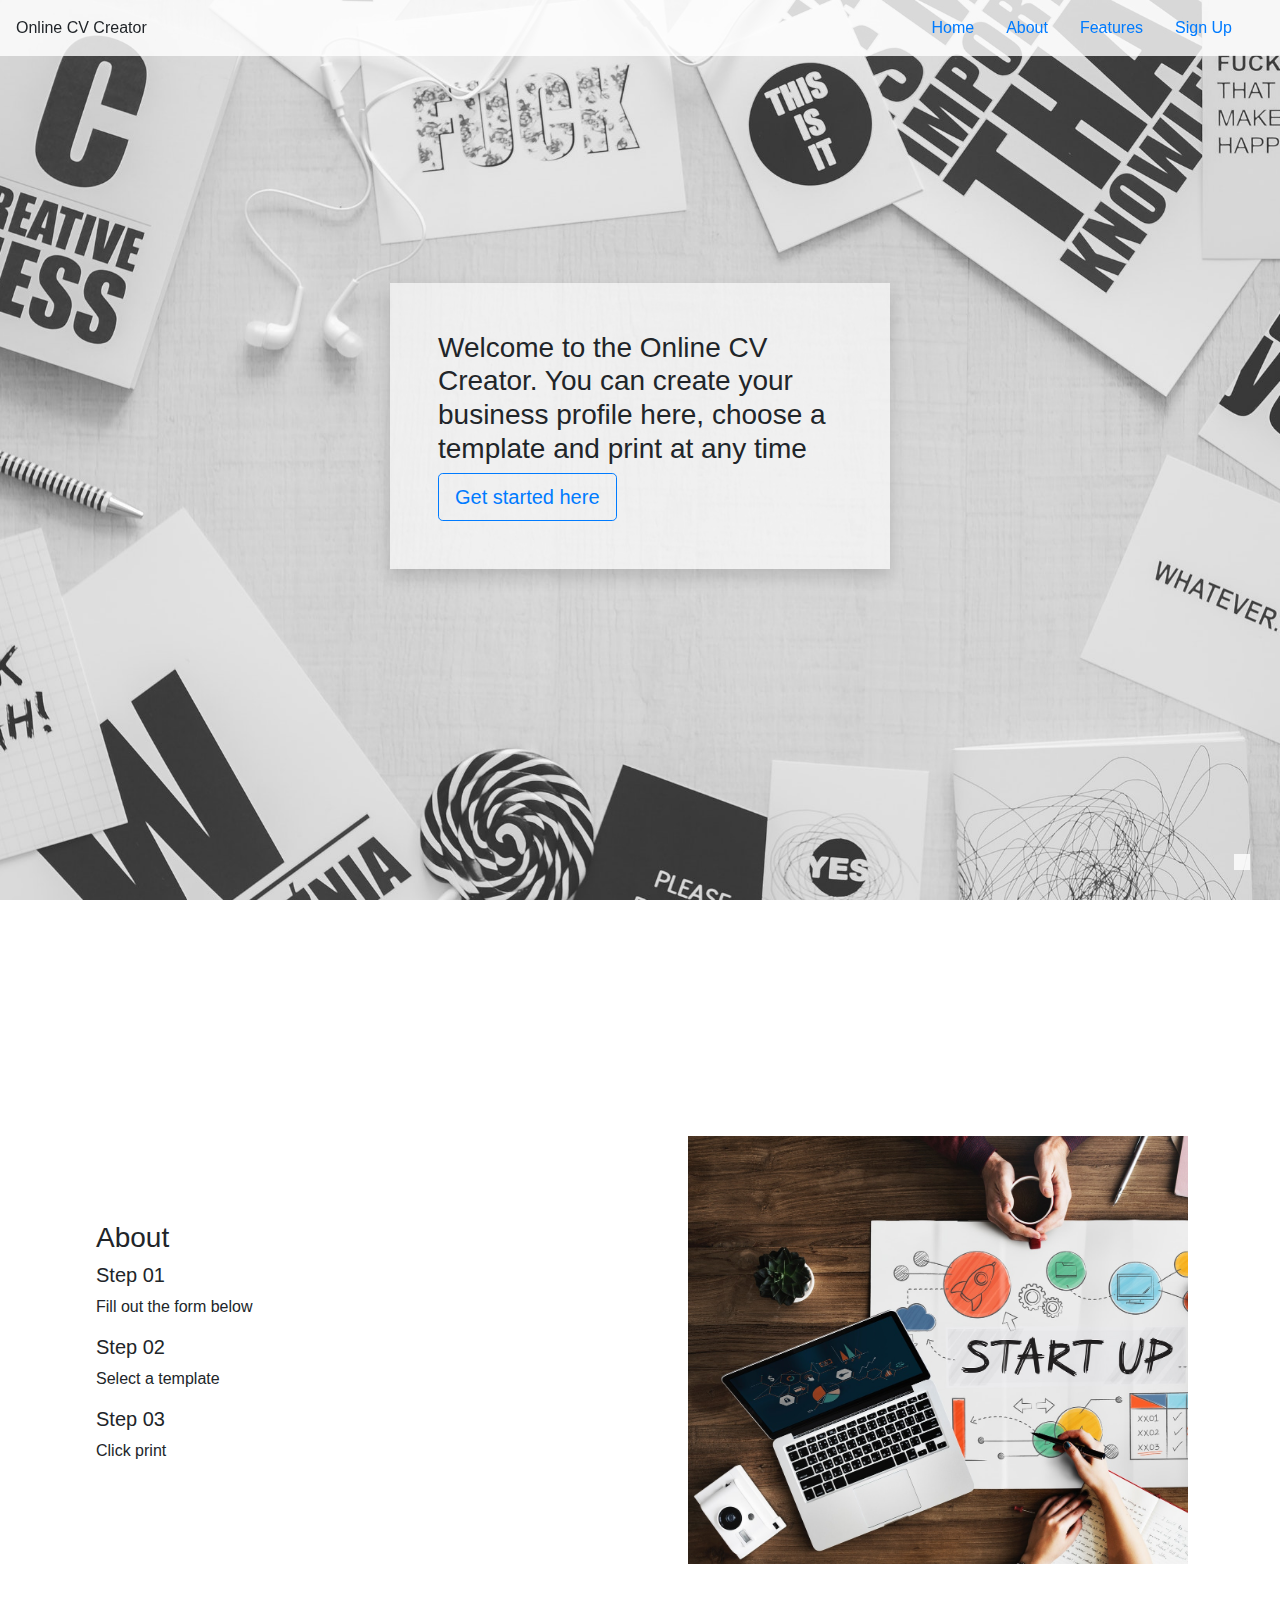
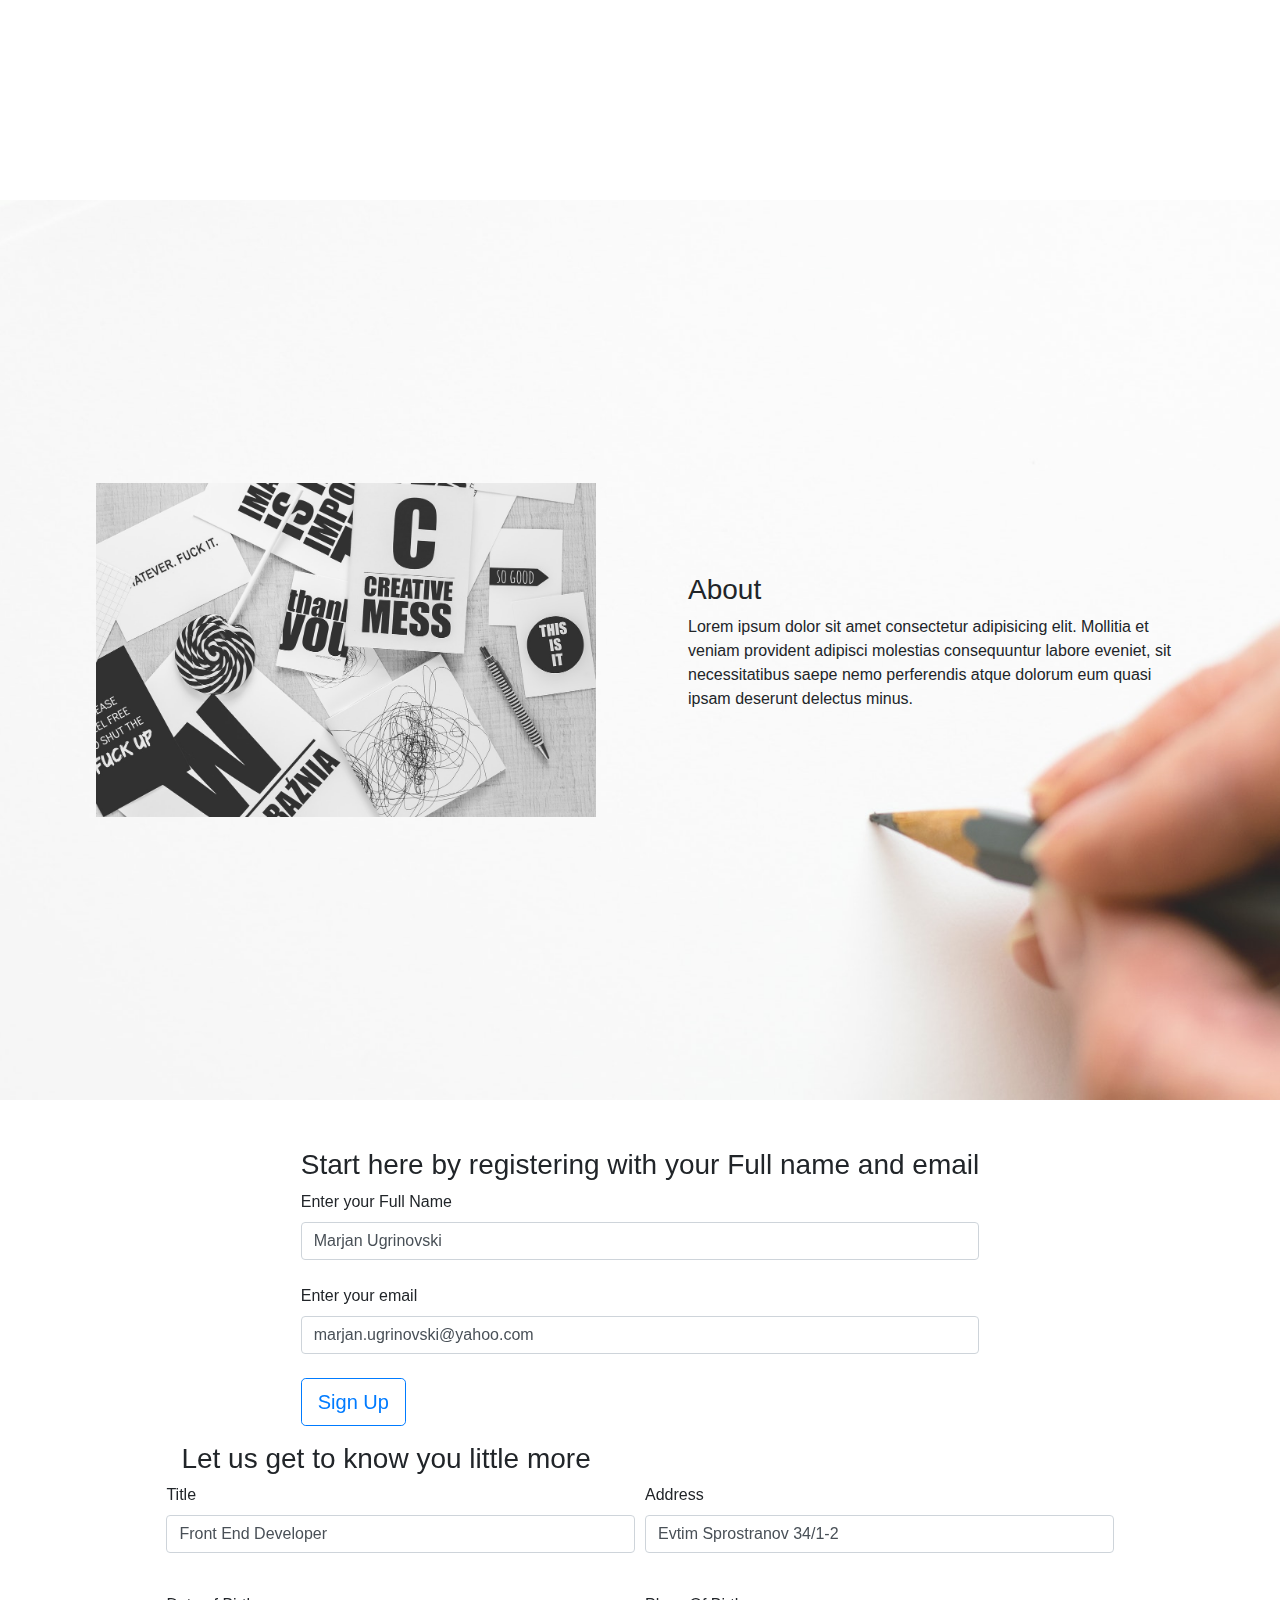
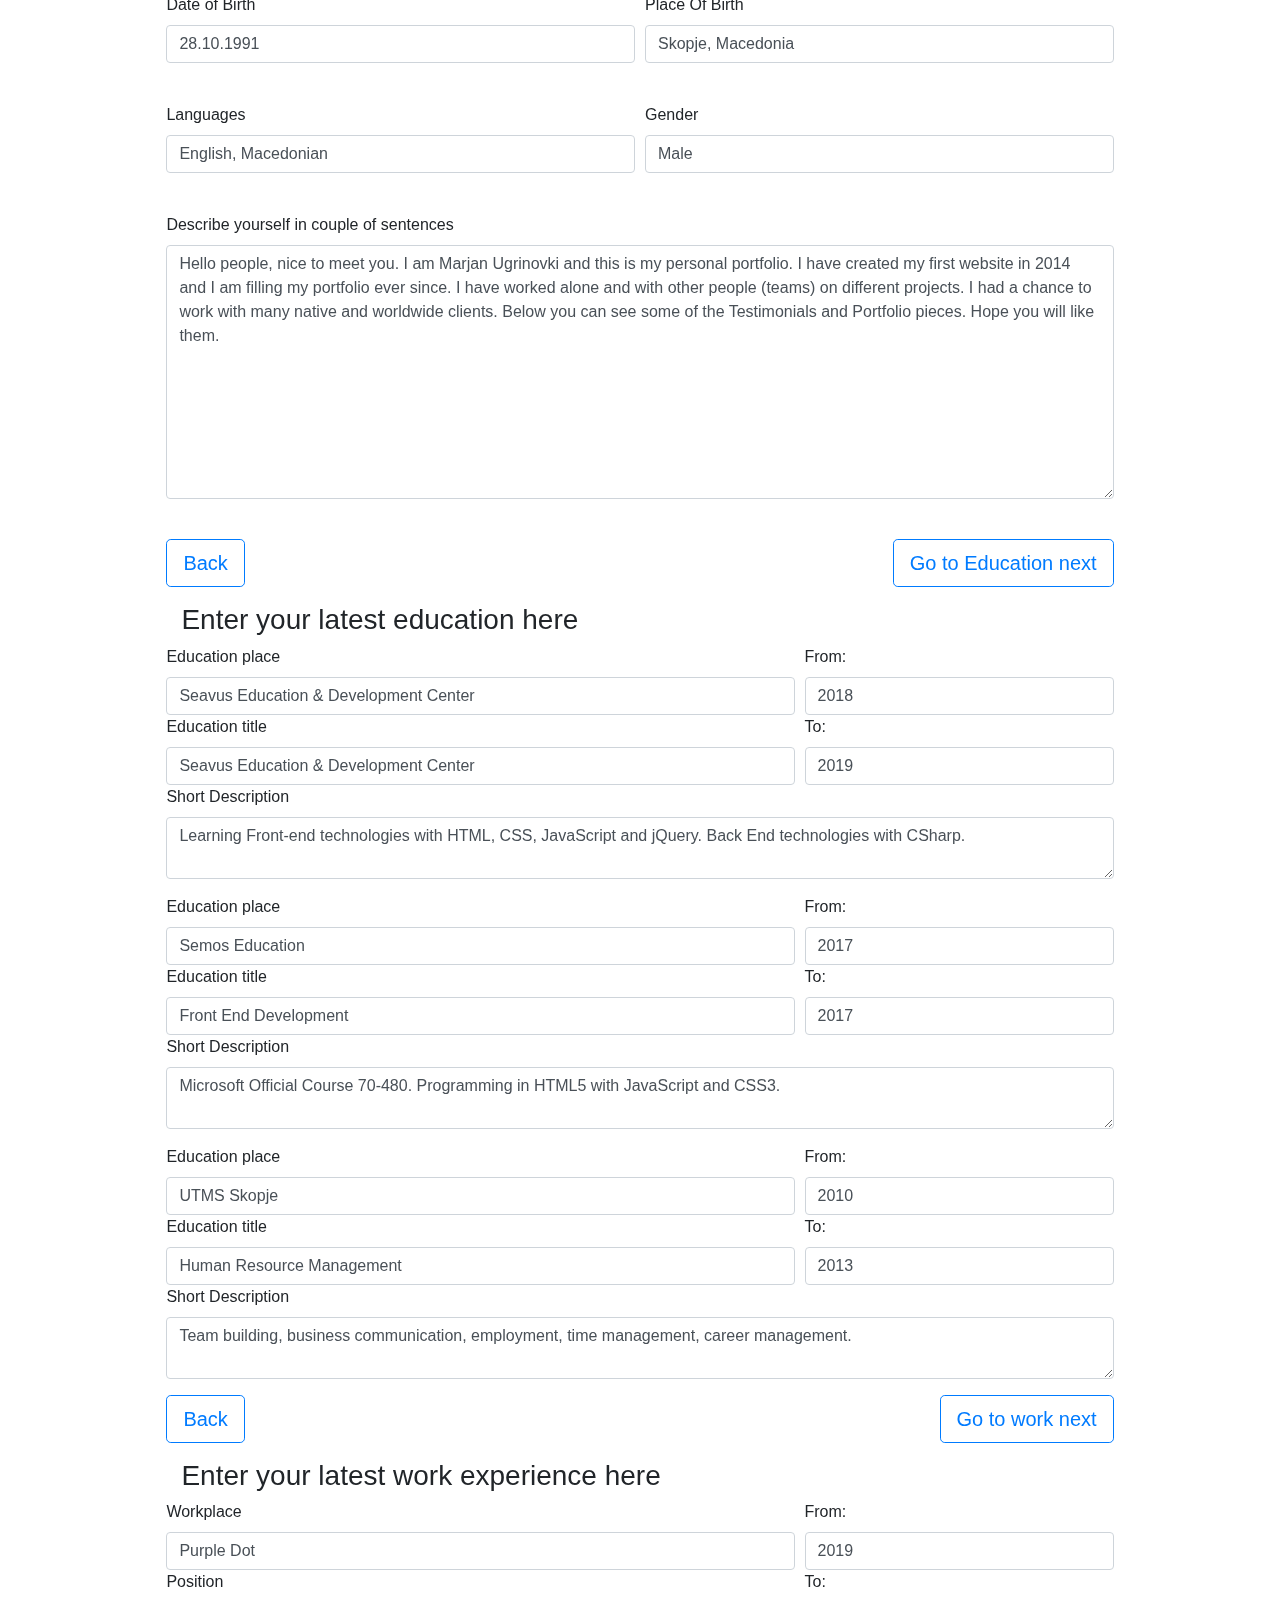
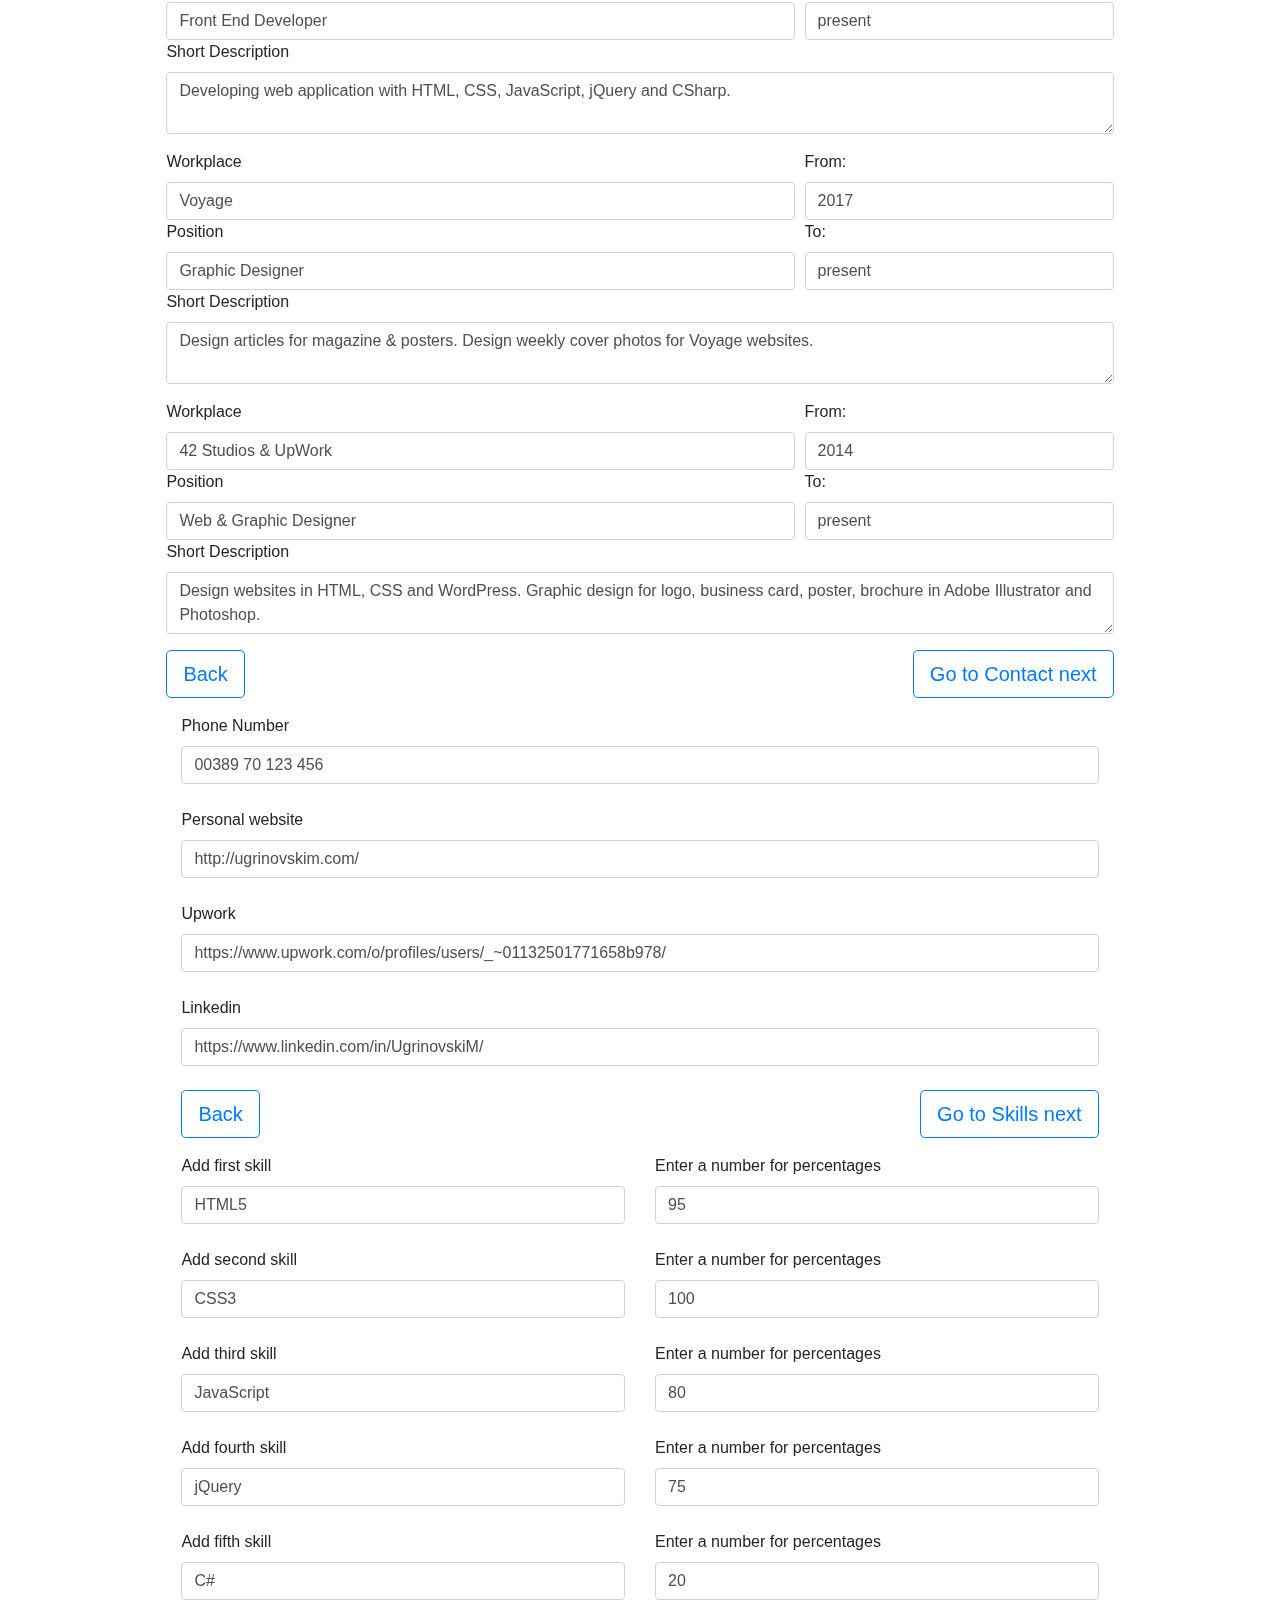
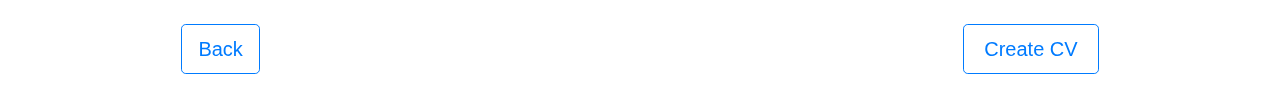
==== commit 5b8a4811: "bugs fixed" ====
--- a/index.html
+++ b/index.html
@@ -17,6 +17,7 @@
 </head>
 
 <body>
+    <!-- Top Menu -->
     <nav class="fixed-top d-flex justify-content-between navbar-expand-md">
         <div class="p-3" id="logo">Online CV Creator</div>
         <button class="navbar-toggler" type="button" data-toggle="collapse" data-target="#menu" aria-controls="menu"
@@ -33,7 +34,9 @@
             </ul>
         </div>
     </nav>
+    <!-- Back to top button -->
     <div id="backToTop" class="p-2"><a href="#introIndex"><i class="fas fa-arrow-up fa-2x"></i></a></div>
+    <!-- Main Section -->
     <div id="introIndex" class="row section d-flex justify-content-center align-items-center p-5">
         <div class="sectionText shadow p-5 mb-5">
             <h3>Welcome to the Online CV Creator. You can create your business profile here, choose a template and print
@@ -41,6 +44,7 @@
             <a role="button" class="btn btn-outline-primary btn-lg" href="#signUpIndex">Get started here</a>
         </div>
     </div>
+    <!-- About Section -->
     <div id="aboutIndex" class="row section d-flex justify-content-around align-items-center p-5">
         <div class="col-lg-6 col-md-6 col-sm-12 sectionText p-5">
             <h3>About</h3>
@@ -55,6 +59,7 @@
             <img src="assets/diagram-direction-electronics-1305360.jpg" width="500px" alt="">
         </div>
     </div>
+    <!-- Features Section -->
     <div id="featuresIndex" class="row section d-flex justify-content-around align-items-center p-5">
         <div class="col-lg-6 col-md-6 col-sm-12 sectionImage p-5">
             <img src="assets/above-black-black-and-white-6470.jpg" width="500px" alt="">
@@ -66,9 +71,9 @@
                 deserunt delectus minus.</p>
         </div>
     </div>
-
+    <!-- Sign up steps -->
     <div id="signUpIndex" class="row form-row section d-flex justify-content-center align-items-center p-5">
-        <!-- Sign up steps -->
+        
         <!-- <form class="needs-validation" novalidate> -->
 
         <div id="signUp">
@@ -126,6 +131,7 @@
                         <textarea id="aboutMe" class="form-control" cols="50"
                             rows="10">Hello people, nice to meet you. I am Marjan Ugrinovki and this is my personal portfolio. I have created my first website in 2014 and I am filling my portfolio ever since. I have worked alone and with other people (teams) on different projects. I had a chance to work with many native and worldwide clients. Below you can see some of the Testimonials and Portfolio pieces. Hope you will like them.</textarea><br>
                     </div>
+                    <!-- Buttons Back/Next -->
                     <div class="col-12 d-flex justify-content-between">
                         <button class="btn btn-outline-primary btn-lg" id="BackToSignUp">Back</button>
                         <button class="btn btn-outline-primary btn-lg" id="eduNextBtn">Go to Education next</button>
@@ -139,12 +145,13 @@
                 <div class="col-12">
                     <h3>Enter your latest education here</h3>
                 </div>
-                <div class="form-row">
-                    <div class="form-group col-lg-8 mb-0">
-                        <label for="eduTitle01">Education title</label>
+                <!-- First Education -->
+                <div class="form-row">
+                    <div class="form-group col-lg-8 mb-0">
+                        <label for="eduTitle01">Education place</label>
                         <input type="text" class="form-control" id="eduTitle01"
                             value="Seavus Education & Development Center">
-                            <label for="eduPlace01">Education title</label>
+                        <label for="eduPlace01">Education title</label>
                         <input type="text" class="form-control" id="eduPlace01"
                             value="Seavus Education & Development Center">
                     </div>
@@ -152,21 +159,21 @@
                         <label for="eduNumberFrom01">From:</label>
                         <input type="text" class="form-control" id="eduNumberFrom01" value="2018">
                         <label for="eduNumberTo01">To:</label>
-                        <input type="text" class="form-control" id="eduNumberTo01" value="to present">
-                    </div>
-                    
+                        <input type="text" class="form-control" id="eduNumberTo01" value="2019">
+                    </div>
                     <div class="form-group col-lg-12">
                         <label for="eduShortDes01">Short Description</label><br>
                         <textarea id="eduShortDes01"
                             class="form-control">Learning Front-end technologies with HTML, CSS, JavaScript and jQuery. Back End technologies with CSharp.</textarea>
                     </div>
                 </div>
-                <div class="form-row">
-                    <div class="form-group col-lg-8 mb-0">
-                        <label for="eduTitle02">Education title</label>
+                <!-- Second Education -->
+                <div class="form-row">
+                    <div class="form-group col-lg-8 mb-0">
+                        <label for="eduTitle02">Education place</label>
                         <input type="text" class="form-control" id="eduTitle02" value="Semos Education">
                         <label for="eduPlace02">Education title</label>
-                        <input type="text" class="form-control" id="eduPlace02" value="Semos Education">
+                        <input type="text" class="form-control" id="eduPlace02" value="Front End Development">
                     </div>
                     <div class="form-group col-lg-4 mb-0">
                         <label for="eduNumberFrom02">From:</label>
@@ -174,19 +181,19 @@
                         <label for="eduNumberTo02">To:</label>
                         <input type="text" class="form-control" id="eduNumberTo02" value="2017">
                     </div>
-                    
                     <div class="form-group col-md-12">
                         <label for="eduShortDes02">Short Description</label><br>
                         <textarea id="eduShortDes02"
                             class="form-control">Microsoft Official Course 70-480. Programming in HTML5 with JavaScript and CSS3.</textarea>
                     </div>
                 </div>
-                <div class="form-row">
-                    <div class="form-group col-lg-8 mb-0">
-                        <label for="eduTitle03">Education title</label>
+                <!-- Third Education -->
+                <div class="form-row">
+                    <div class="form-group col-lg-8 mb-0">
+                        <label for="eduTitle03">Education place</label>
                         <input type="text" class="form-control" id="eduTitle03" value="UTMS Skopje">
                         <label for="eduPlace03">Education title</label>
-                        <input type="text" class="form-control" id="eduPlace03" value="UTMS Skopje">
+                        <input type="text" class="form-control" id="eduPlace03" value="Human Resource Management">
                     </div>
                     <div class="form-group col-lg-4 mb-0">
                         <label for="eduNumberFrom03">From:</label>
@@ -194,13 +201,13 @@
                         <label for="eduNumberTo03">To:</label>
                         <input type="text" class="form-control" id="eduNumberTo03" value="2013">
                     </div>
-                    
                     <div class="form-group col-md-12">
                         <label for="eduShortDes03">Short Description</label><br>
                         <textarea id="eduShortDes03"
                             class="form-control">Team building, business communication, employment, time management, career management.</textarea>
                     </div>
                 </div>
+                <!-- Buttons Back/Next -->
                 <div class="col-12 d-flex justify-content-between back-next-btn">
                     <button class="btn btn-outline-primary btn-lg" id="BackToAddInfo">Back</button>
                     <button class="btn btn-outline-primary btn-lg" id="workNextBtn">Go to work next</button>
@@ -213,28 +220,27 @@
                 <div class="col-12">
                     <h3>Enter your latest work experience here</h3>
                 </div>
+                <!-- First Work -->
                 <div class="form-row">
                     <div class="form-group col-lg-8 mb-0">
                         <label for="workTitle01">Workplace</label>
-                        <input type="text" class="form-control" id="workTitle01"
-                            value="Purple Dot">
+                        <input type="text" class="form-control" id="workTitle01" value="Purple Dot">
                         <label for="workPlace01">Position</label>
-                        <input type="text" class="form-control" id="workPlace01"
-                            value="Front End Developer">
+                        <input type="text" class="form-control" id="workPlace01" value="Front End Developer">
                     </div>
                     <div class="form-group col-lg-4 mb-0">
                         <label for="workNumberFrom01">From:</label>
                         <input type="text" class="form-control" id="workNumberFrom01" value="2019">
                         <label for="workNumberTo01">To:</label>
-                        <input type="text" class="form-control" id="workNumberTo01" value="to present">
-                    </div>
-                    
+                        <input type="text" class="form-control" id="workNumberTo01" value="present">
+                    </div>
                     <div class="form-group col-lg-12">
                         <label for="workShortDes01">Short Description</label><br>
                         <textarea id="workShortDes01"
                             class="form-control">Developing web application with HTML, CSS, JavaScript, jQuery and CSharp.</textarea>
                     </div>
                 </div>
+                <!-- Second Work -->
                 <div class="form-row">
                     <div class="form-group col-lg-8 mb-0">
                         <label for="workTitle02">Workplace</label>
@@ -246,33 +252,35 @@
                         <label for="workNumberFrom02">From:</label>
                         <input type="text" class="form-control" id="workNumberFrom02" value="2017">
                         <label for="workNumberTo02">To:</label>
-                        <input type="text" class="form-control" id="workNumberTo02" value="2017">
+                        <input type="text" class="form-control" id="workNumberTo02" value="present">
                     </div>
                     <div class="form-group col-md-12">
                         <label for="workShortDes02">Short Description</label><br>
                         <textarea id="workShortDes02"
-                            class="form-control">Microsoft Official Course 70-480. Programming in HTML5 with JavaScript and CSS3.</textarea>
-                    </div>
-                </div>
+                            class="form-control">Design articles for magazine & posters. Design weekly cover photos for Voyage websites.</textarea>
+                    </div>
+                </div>
+                <!-- Third Work -->
                 <div class="form-row">
                     <div class="form-group col-lg-8 mb-0">
                         <label for="workTitle03">Workplace</label>
-                        <input type="text" class="form-control" id="workTitle03" value="UTMS Skopje">
+                        <input type="text" class="form-control" id="workTitle03" value="42 Studios & UpWork">
                         <label for="workPlace03">Position</label>
-                        <input type="text" class="form-control" id="workPlace03" value="UTMS Skopje">
+                        <input type="text" class="form-control" id="workPlace03" value="Web & Graphic Designer">
                     </div>
                     <div class="form-group col-lg-4 mb-0">
                         <label for="workNumberFrom03">From:</label>
-                        <input type="text" class="form-control" id="workNumberFrom03" value="2010">
+                        <input type="text" class="form-control" id="workNumberFrom03" value="2014">
                         <label for="workNumberTo03">To:</label>
-                        <input type="text" class="form-control" id="workNumberTo03" value="2013">
+                        <input type="text" class="form-control" id="workNumberTo03" value="present">
                     </div>
                     <div class="form-group col-md-12">
                         <label for="workhortDes03">Short Description</label><br>
                         <textarea id="workShortDes03"
-                            class="form-control">Team building, business communication, employment, time management, career management.</textarea>
-                    </div>
-                </div>
+                            class="form-control">Design websites in HTML, CSS and WordPress. Graphic design for logo, business card, poster, brochure in Adobe Illustrator and Photoshop.</textarea>
+                    </div>
+                </div>
+                <!-- Buttons Back/Next -->
                 <div class="col-12 d-flex justify-content-between back-next-btn">
                     <button class="btn btn-outline-primary btn-lg" id="BackToEdu">Back</button>
                     <button class="btn btn-outline-primary btn-lg" id="contactNextBtn">Go to Contact next</button>
@@ -297,6 +305,7 @@
 
 
                 </div>
+                <!-- Buttons Back/Next -->
                 <div class="col-12 d-flex justify-content-between">
                     <button class="btn btn-outline-primary btn-lg" id="BackToWork">Back</button>
                     <button class="btn btn-outline-primary btn-lg" id="skillNextBtn">Go to Skills next</button>
@@ -350,6 +359,7 @@
                         </div>
                     </div>
                 </div>
+                <!-- Buttons Back/Next -->
                 <div class="col-12 d-flex justify-content-between">
                     <button class="btn btn-outline-primary btn-lg" id="BackToContact">Back</a></button>
                     <button class="btn btn-outline-primary btn-lg" id="createProfile" style="padding:9px 0px;"><a
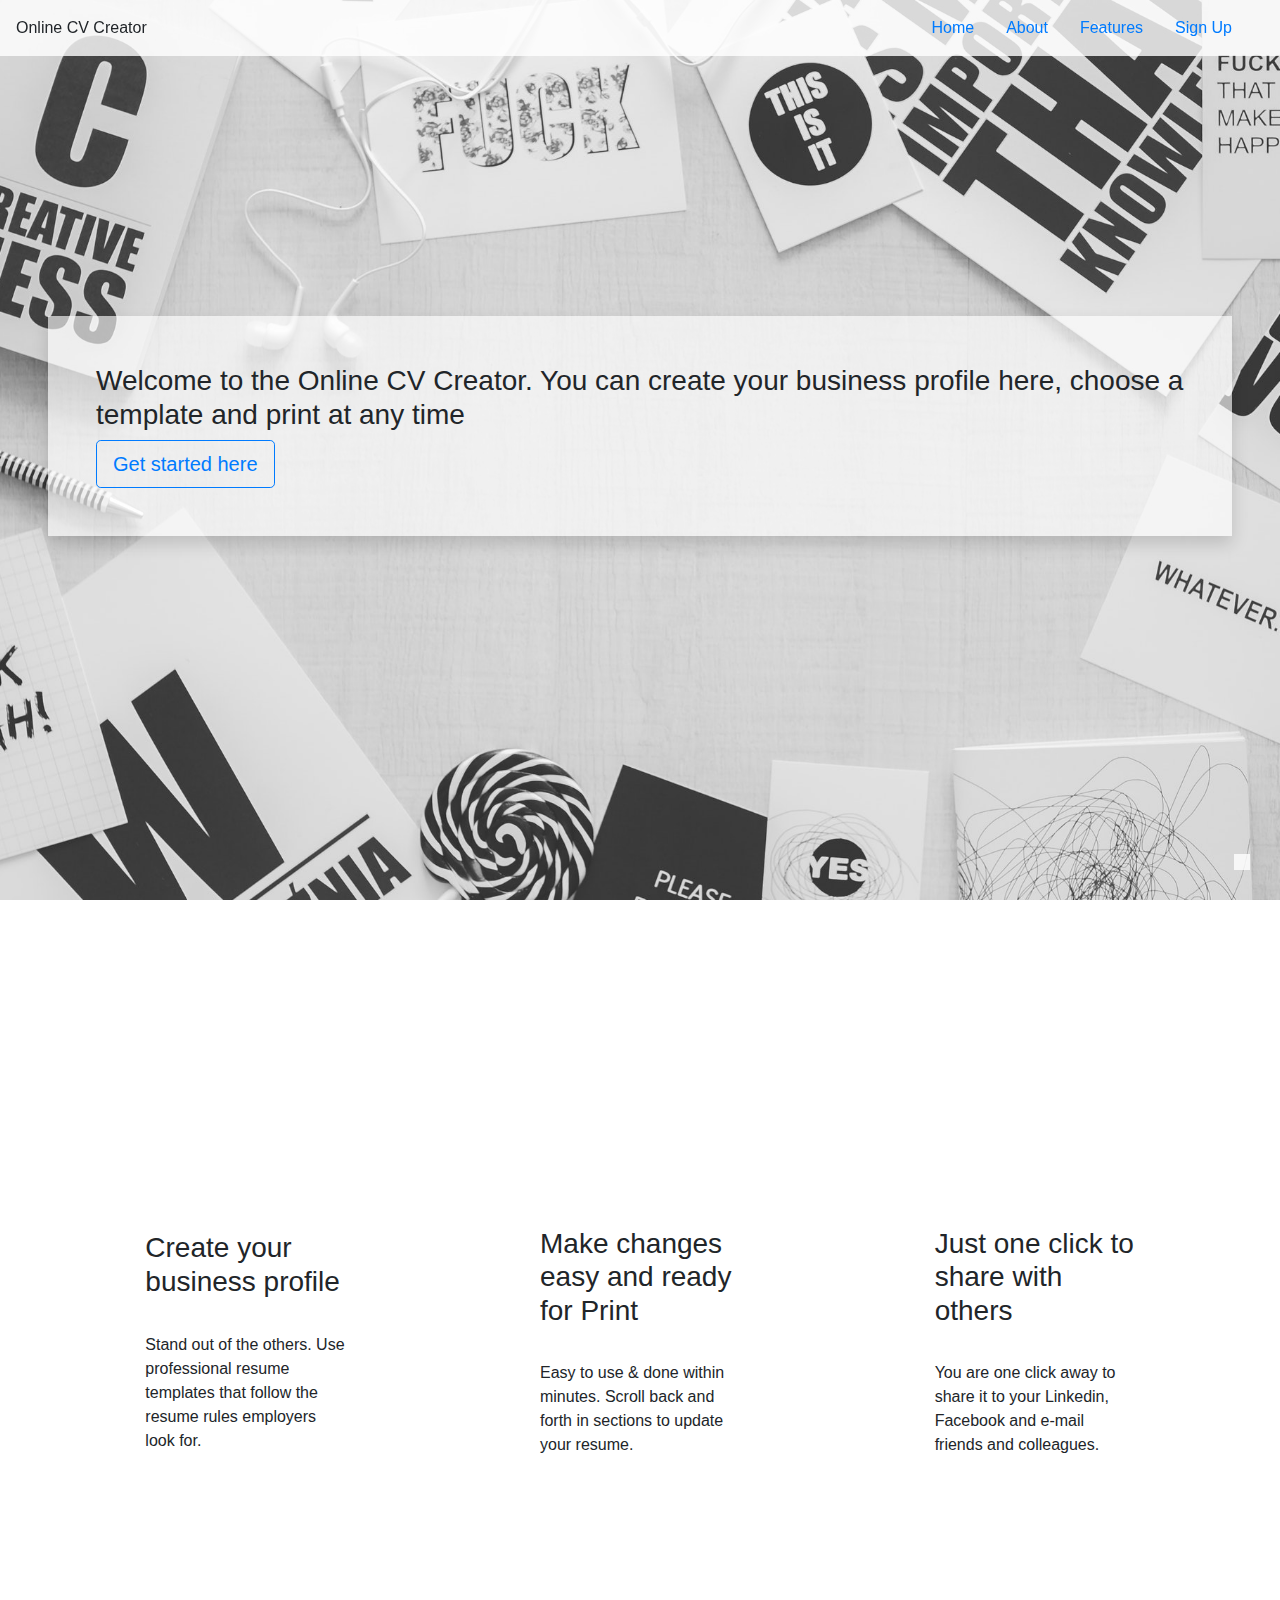
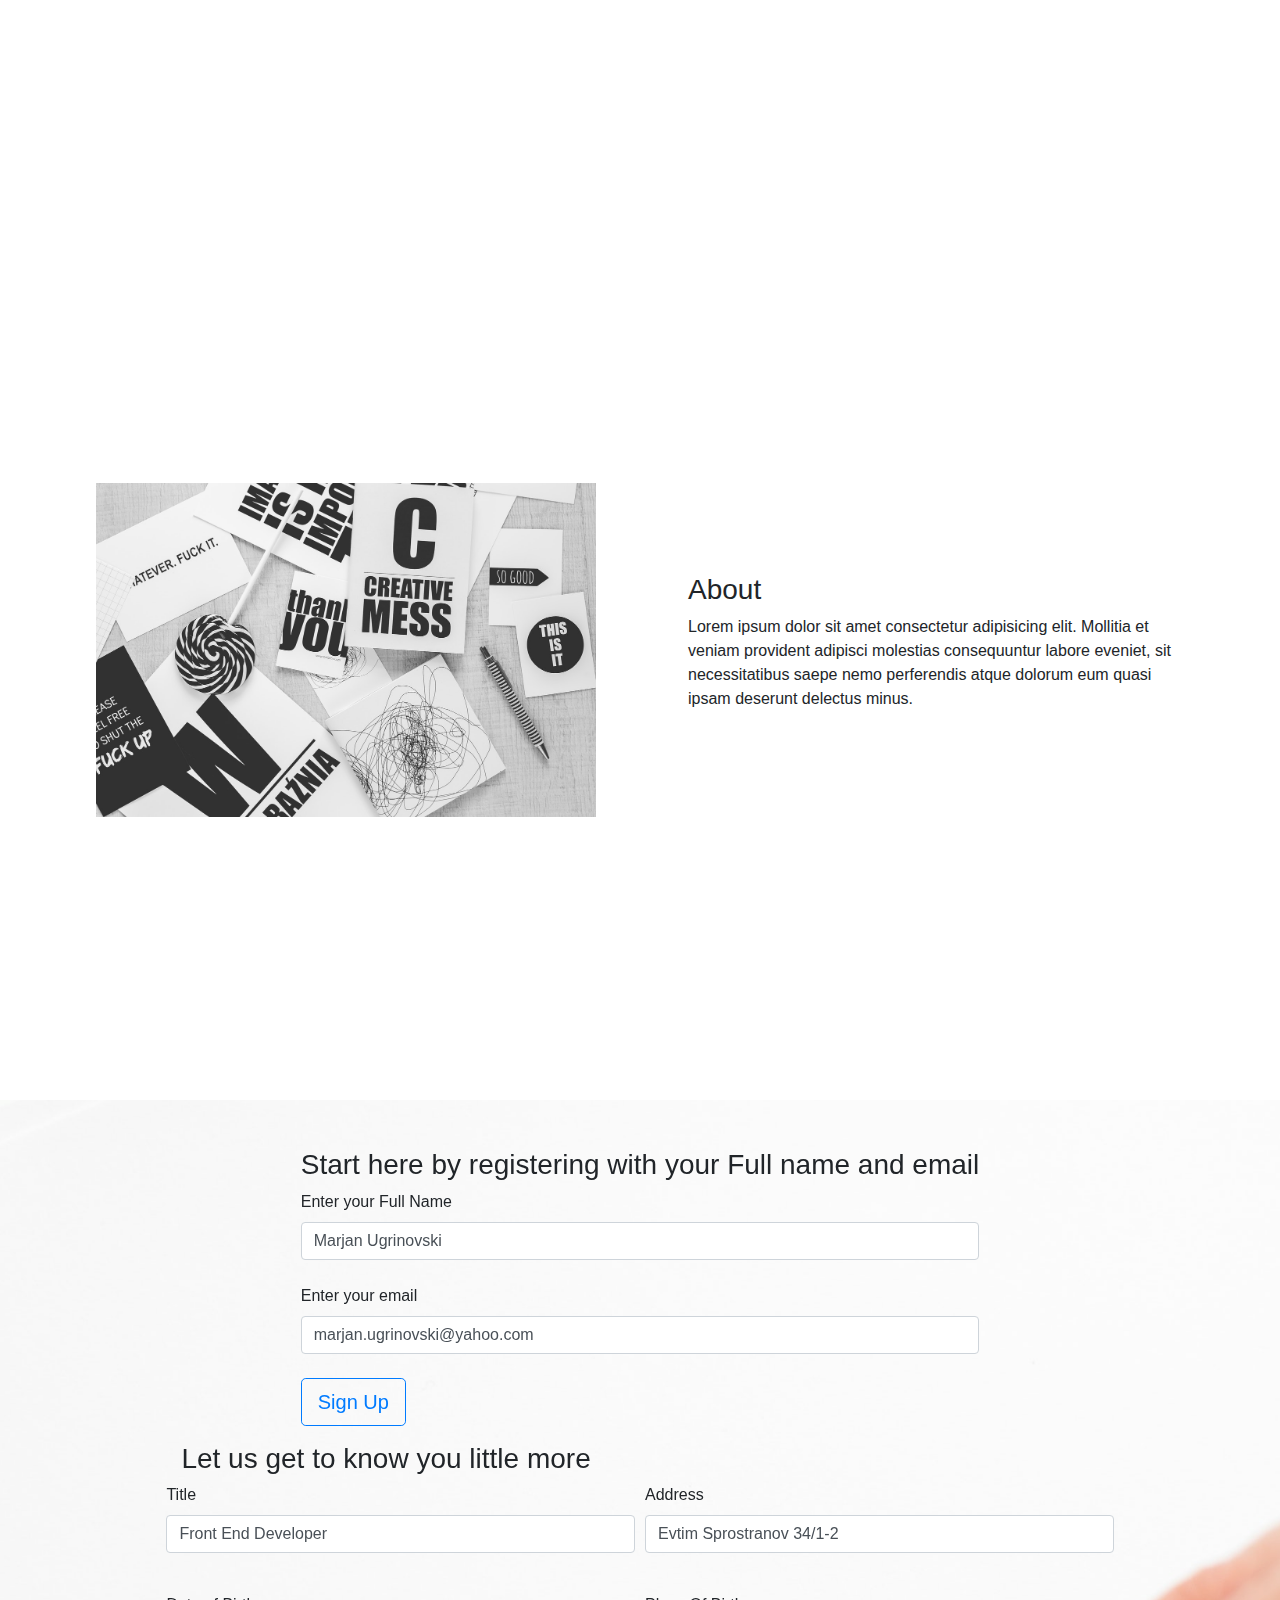
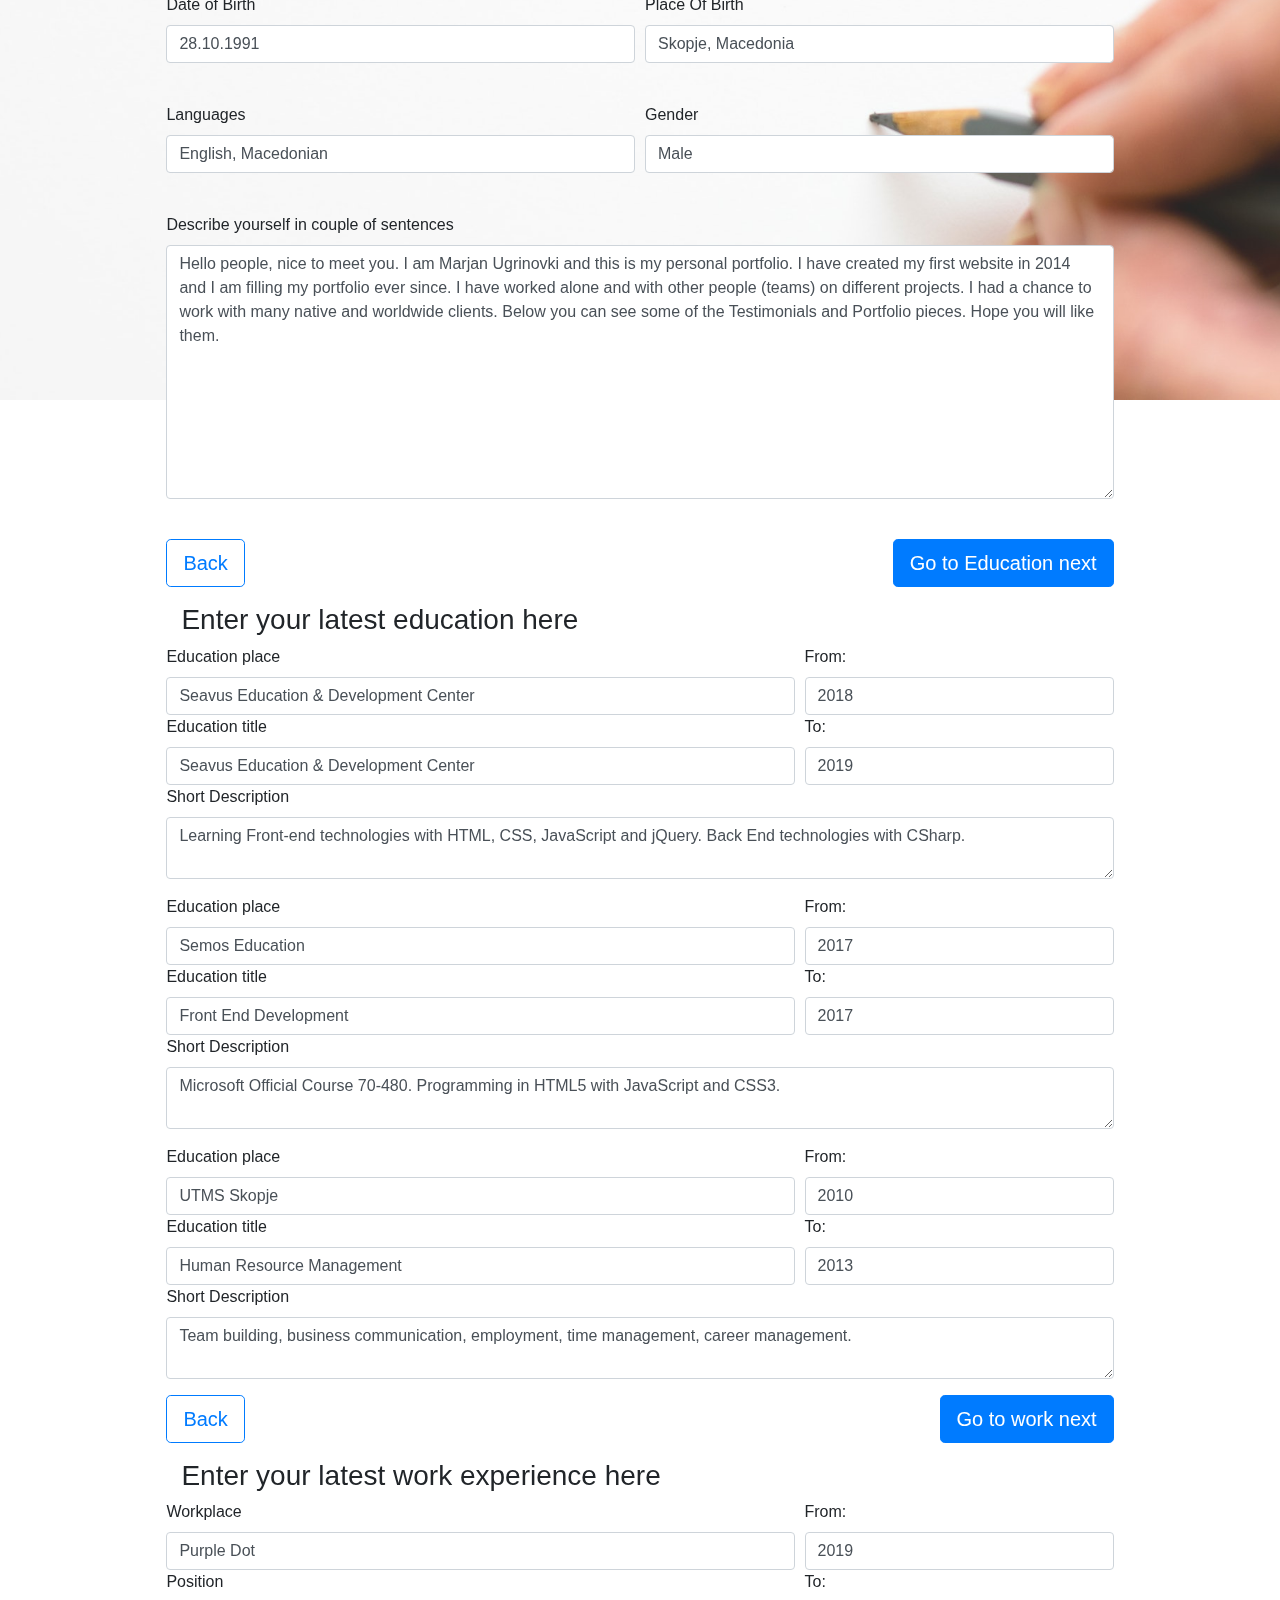
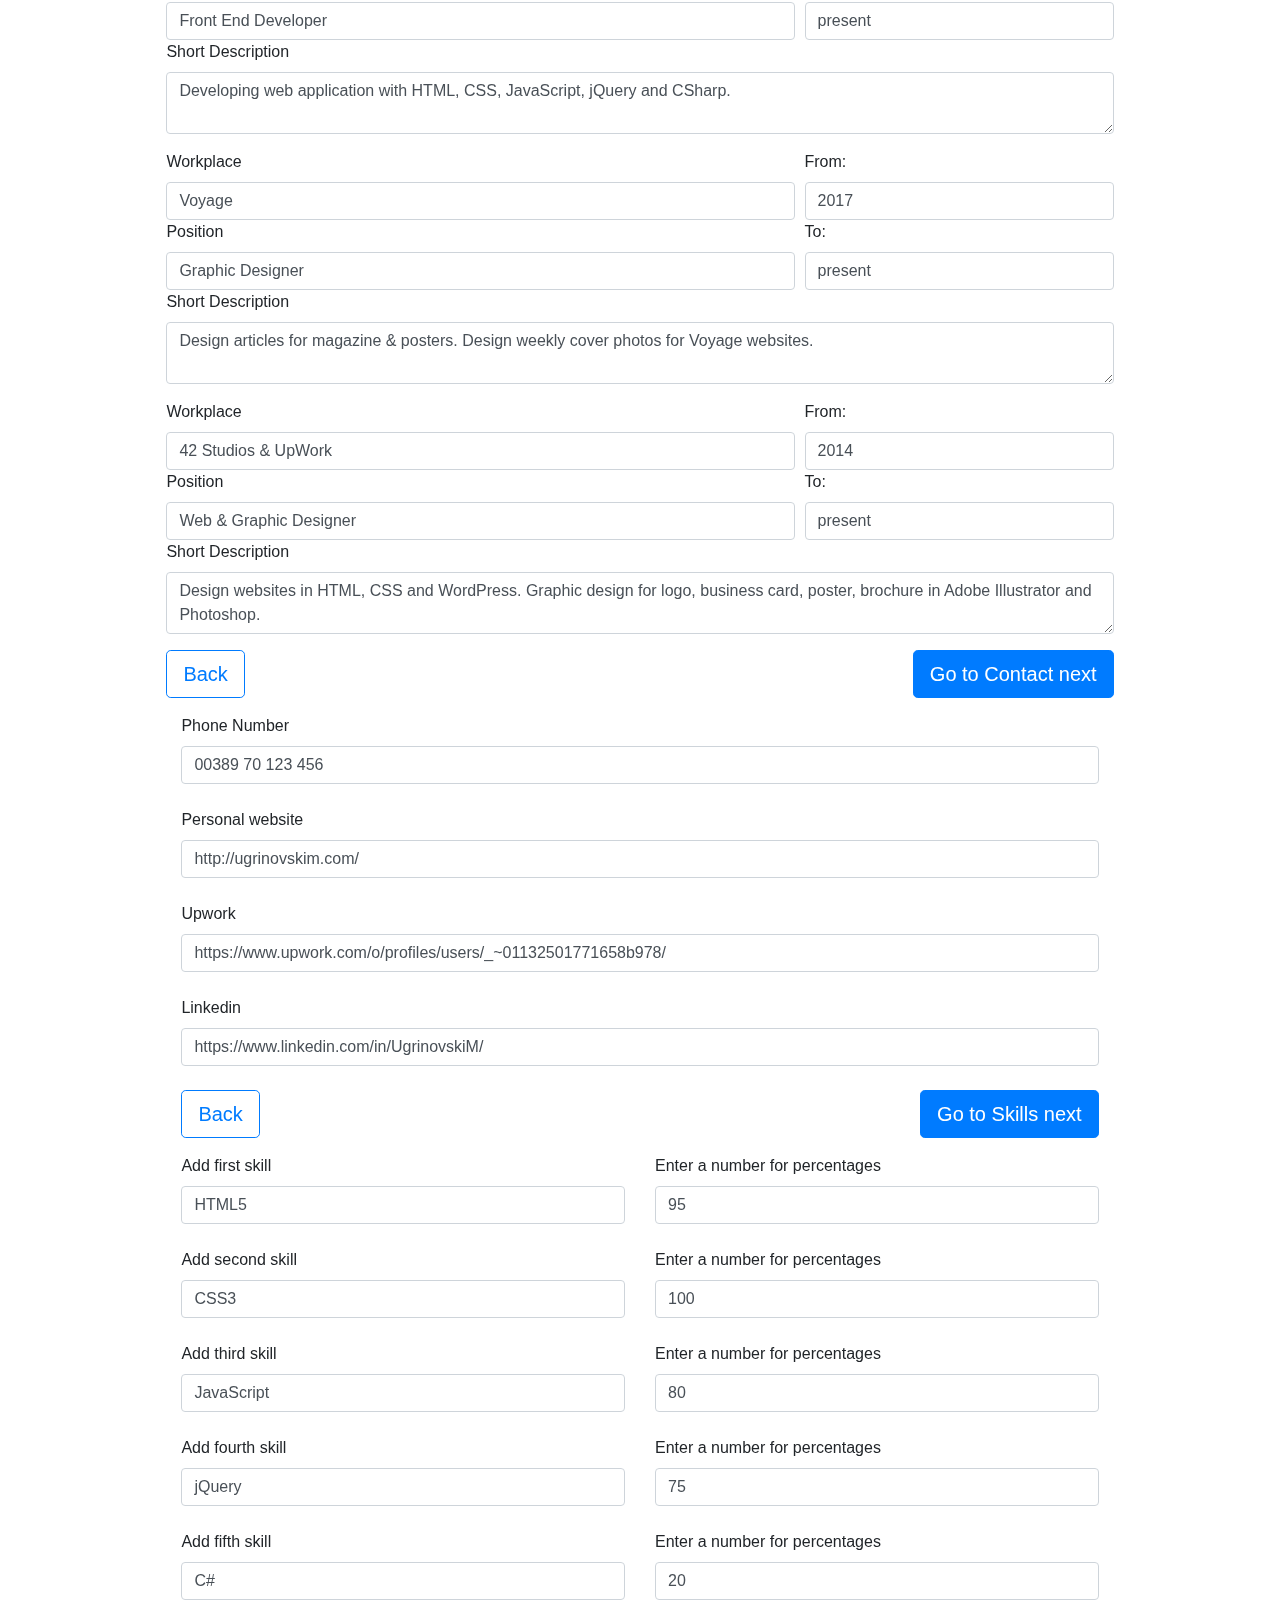
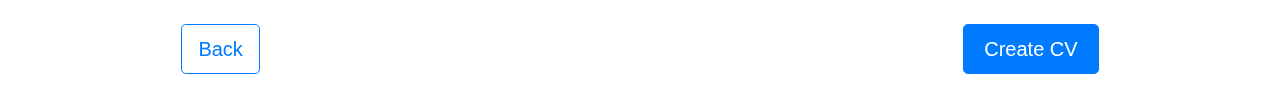
==== commit 3d269739: "css animation added to index" ====
--- a/index.html
+++ b/index.html
@@ -46,17 +46,20 @@
     </div>
     <!-- About Section -->
     <div id="aboutIndex" class="row section d-flex justify-content-around align-items-center p-5">
-        <div class="col-lg-6 col-md-6 col-sm-12 sectionText p-5">
-            <h3>About</h3>
-            <h5>Step 01</h5>
-            <p>Fill out the form below</p>
-            <h5>Step 02</h5>
-            <p>Select a template</p>
-            <h5>Step 03</h5>
-            <p>Click print</p>
-        </div>
-        <div class="col-lg-6 col-md-6 col-sm-12 sectionImage p-5">
-            <img src="assets/diagram-direction-electronics-1305360.jpg" width="500px" alt="">
+        <div class="col-lg-3 col-md-3 col-sm-12 sectionText p-5">
+            <h3 class="">Create your business profile</h3>
+            <hr align="left">
+            <p>Stand out of the others. Use professional resume templates that follow the resume rules employers look for.</p>
+        </div>
+        <div class="col-lg-3 col-md-3 col-sm-12 sectionText p-5">
+            <h3 class="">Make changes easy and ready for Print</h3>
+            <hr align="left">
+            <p>Easy to use & done within minutes. Scroll back and forth in sections to update your resume.</p>
+        </div>
+        <div class="col-lg-3 col-md-3 col-sm-12 sectionText p-5">
+            <h3 class="">Just one click to share with others</h3>
+            <hr align="left">
+            <p>You are one click away to share it to your Linkedin, Facebook and e-mail friends and colleagues.</p>
         </div>
     </div>
     <!-- Features Section -->
@@ -134,7 +137,7 @@
                     <!-- Buttons Back/Next -->
                     <div class="col-12 d-flex justify-content-between">
                         <button class="btn btn-outline-primary btn-lg" id="BackToSignUp">Back</button>
-                        <button class="btn btn-outline-primary btn-lg" id="eduNextBtn">Go to Education next</button>
+                        <button class="btn btn-primary btn-lg" id="eduNextBtn">Go to Education next</button>
                     </div>
                 </div>
             </div>
@@ -210,7 +213,7 @@
                 <!-- Buttons Back/Next -->
                 <div class="col-12 d-flex justify-content-between back-next-btn">
                     <button class="btn btn-outline-primary btn-lg" id="BackToAddInfo">Back</button>
-                    <button class="btn btn-outline-primary btn-lg" id="workNextBtn">Go to work next</button>
+                    <button class="btn btn-primary btn-lg" id="workNextBtn">Go to work next</button>
                 </div>
             </div>
         </div>
@@ -283,7 +286,7 @@
                 <!-- Buttons Back/Next -->
                 <div class="col-12 d-flex justify-content-between back-next-btn">
                     <button class="btn btn-outline-primary btn-lg" id="BackToEdu">Back</button>
-                    <button class="btn btn-outline-primary btn-lg" id="contactNextBtn">Go to Contact next</button>
+                    <button class="btn btn-primary btn-lg" id="contactNextBtn">Go to Contact next</button>
                 </div>
             </div>
         </div>
@@ -308,7 +311,7 @@
                 <!-- Buttons Back/Next -->
                 <div class="col-12 d-flex justify-content-between">
                     <button class="btn btn-outline-primary btn-lg" id="BackToWork">Back</button>
-                    <button class="btn btn-outline-primary btn-lg" id="skillNextBtn">Go to Skills next</button>
+                    <button class="btn btn-primary btn-lg" id="skillNextBtn">Go to Skills next</button>
                 </div>
             </div>
         </div>
@@ -362,8 +365,8 @@
                 <!-- Buttons Back/Next -->
                 <div class="col-12 d-flex justify-content-between">
                     <button class="btn btn-outline-primary btn-lg" id="BackToContact">Back</a></button>
-                    <button class="btn btn-outline-primary btn-lg" id="createProfile" style="padding:9px 0px;"><a
-                            style="padding: 10px 20px;" href="profile.html">Create CV</a></button>
+                    <button class="btn btn-primary btn-lg" id="createProfile" style="padding:9px 0px;"><a
+                            style="padding: 10px 20px; color: #fff;" href="profile.html">Create CV</a></button>
                 </div>
             </div>
         </div>
--- a/index.css
+++ b/index.css
@@ -20,7 +20,21 @@
     /* background-color: grey; */
 }
 .sectionText{
-    width: 500px;
+    transition: all 0.5s;
+}
+.sectionText:hover{
+    box-shadow: 3px 3px 5px 1px grey;
+}
+.sectionText:hover h3{
+    color:#007bff;
+}
+.sectionText hr{
+    border-top: 2px solid #007bff;
+    width: 0%;
+    transition: all 1s;
+}
+.sectionText:hover hr{
+    width: 100%
 }
 #menu ul{
     display: inline-flex;
@@ -43,15 +57,16 @@
 #introIndex div{
     background-color: #ffffffa1;
 }
-#featuresIndex{
+/* #featuresIndex{
+    
+} */
+/* Sign Up CSS */
+#signUpIndex {
+    position: relative;
     background-image: url(assets/art-artist-background-316466.jpg);
     background-size: cover;
     background-repeat: no-repeat;
     background-position: center;
-}
-/* Sign Up CSS */
-#signUpIndex {
-    position: relative;
 }
 #buttonsBottom{
     position: absolute;
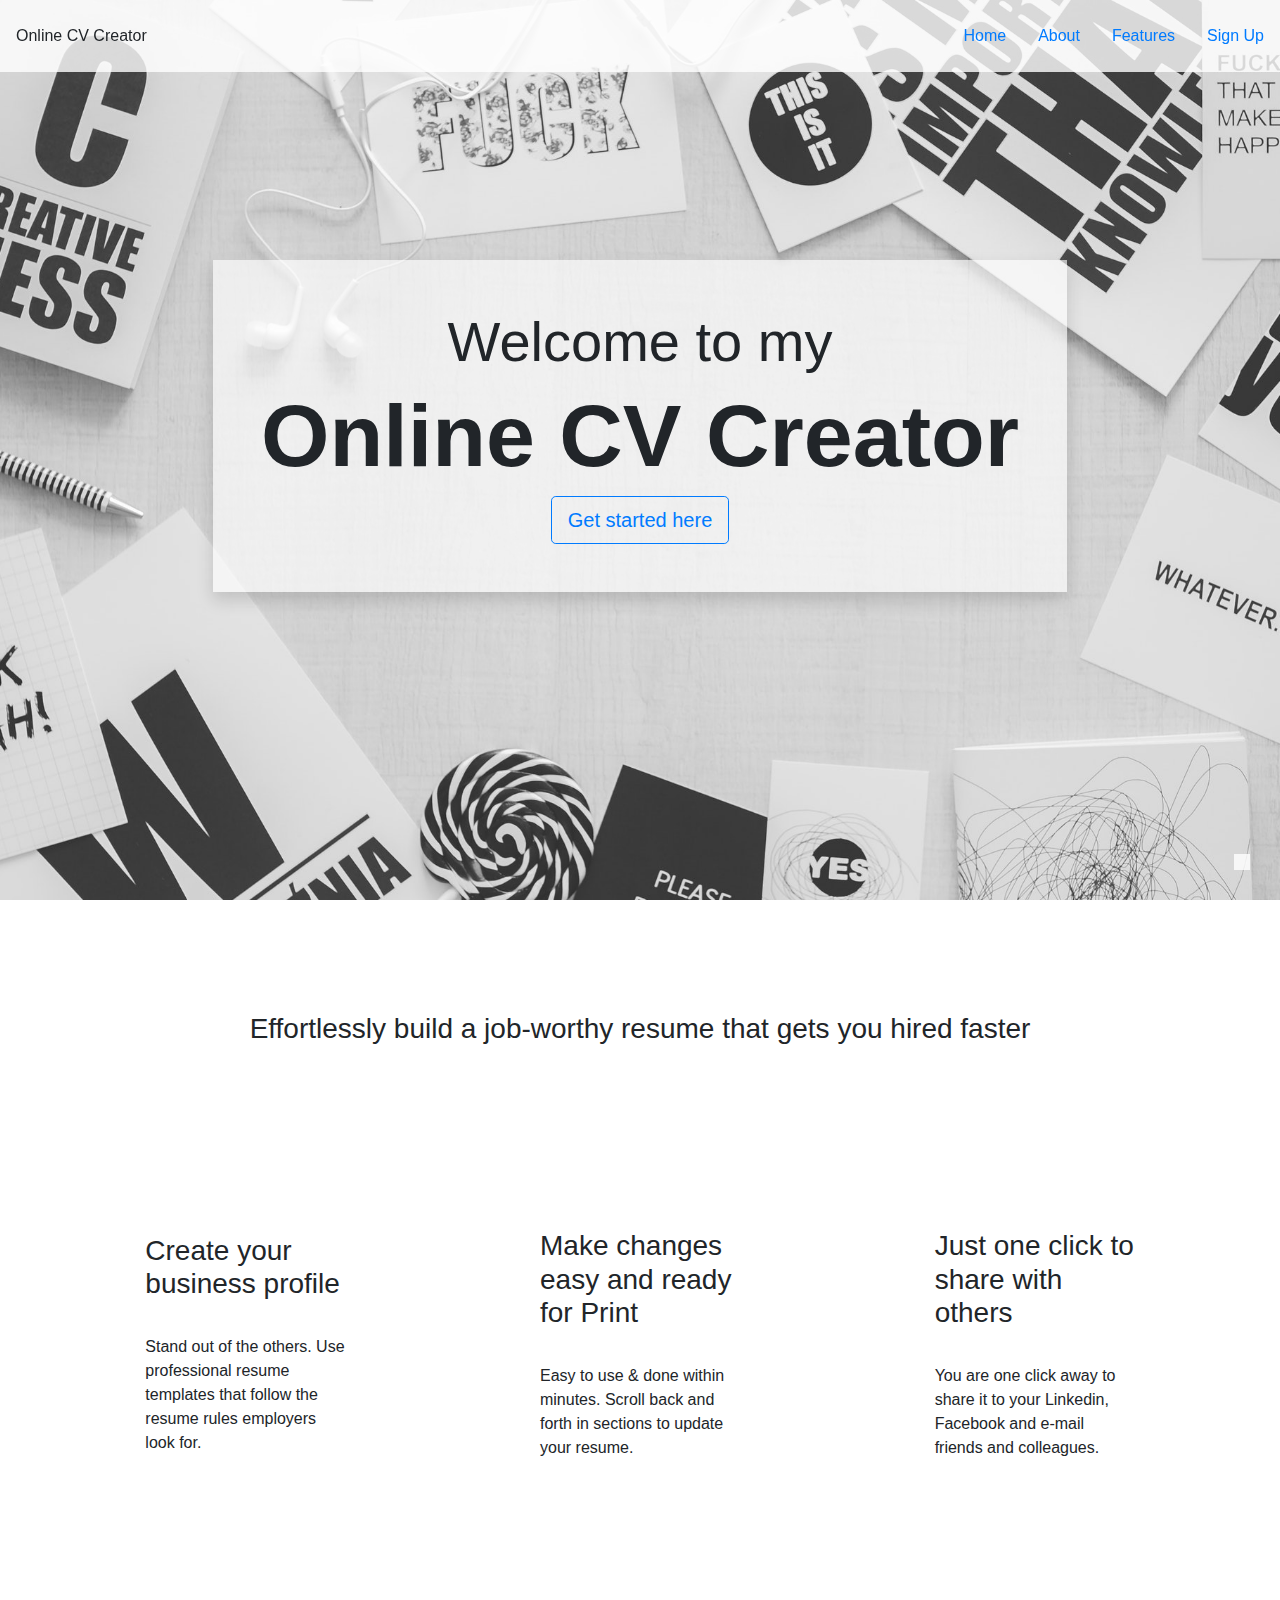
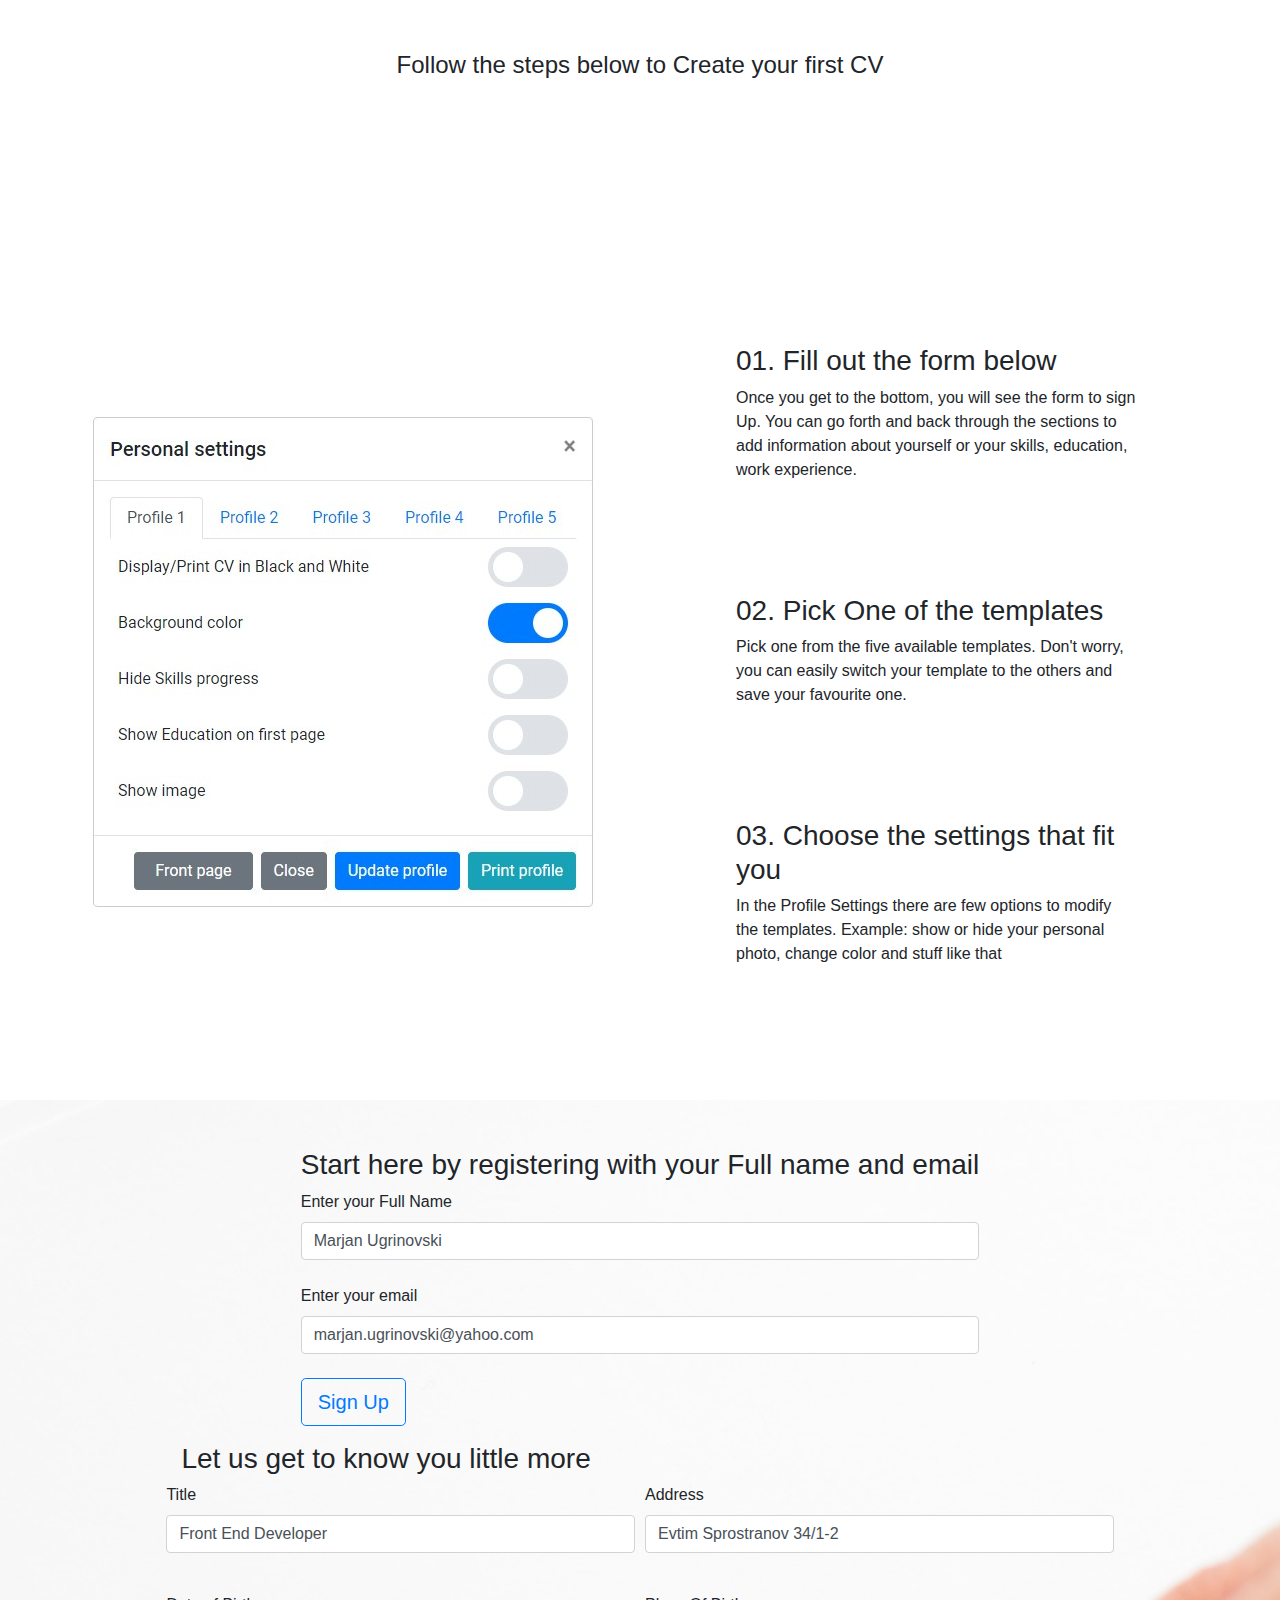
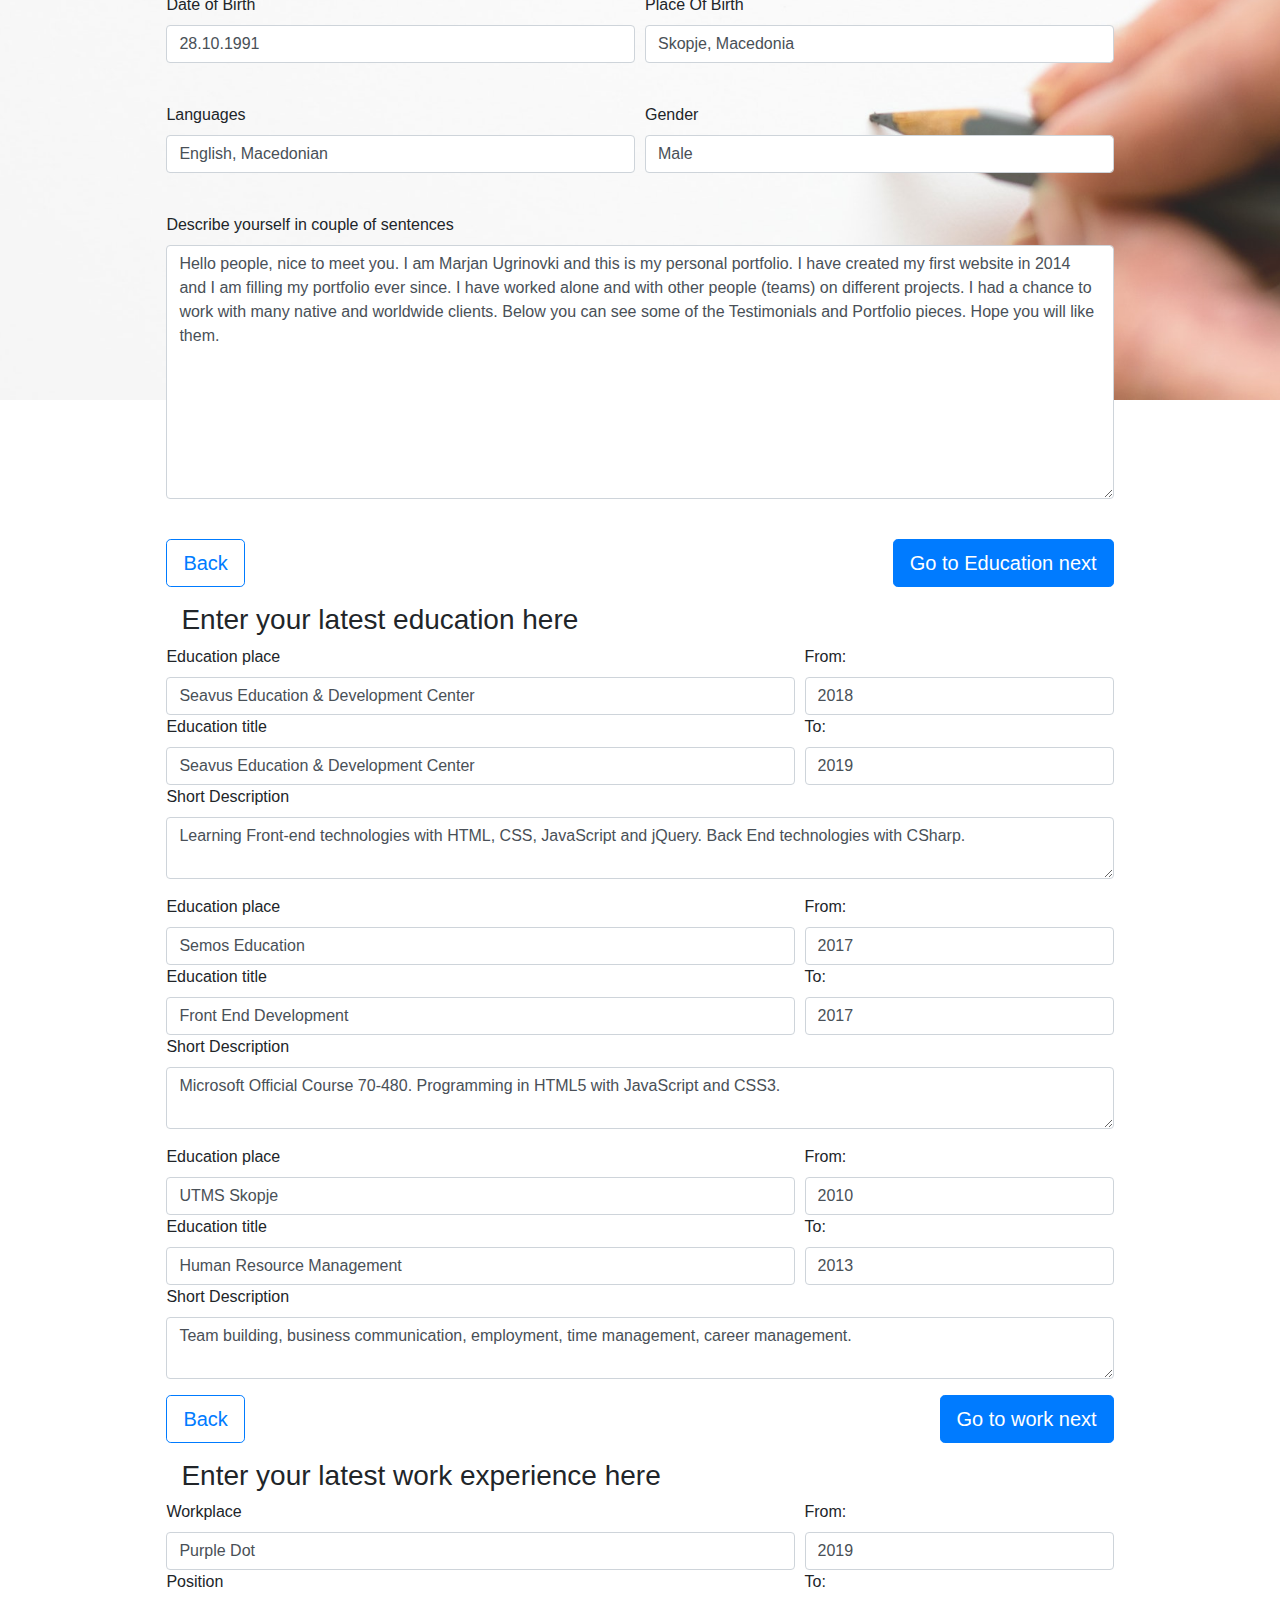
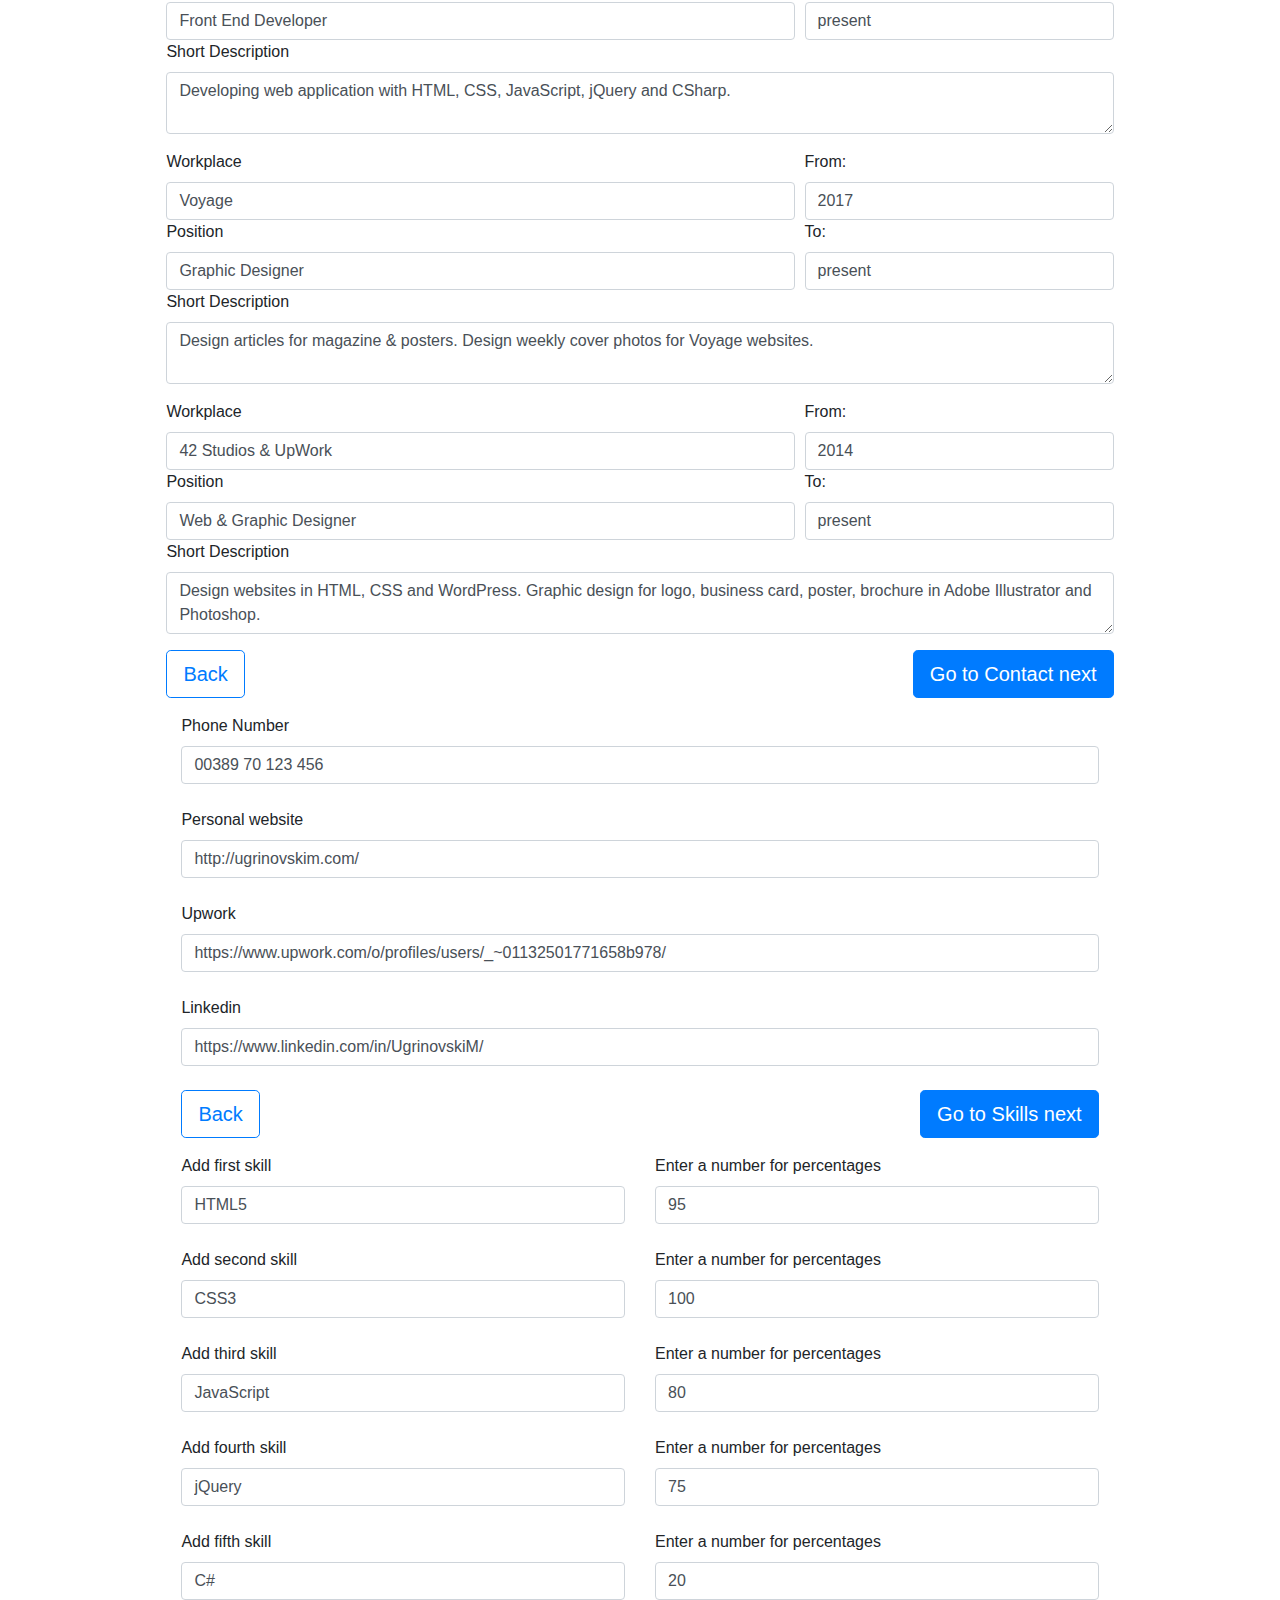
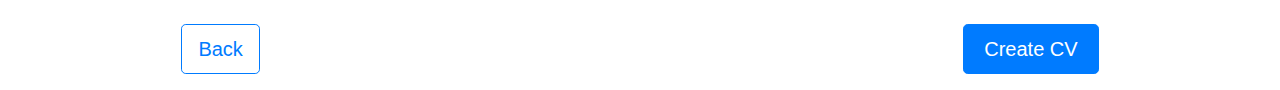
==== commit cc37e59a: "mobile responsive" ====
--- a/index.html
+++ b/index.html
@@ -16,40 +16,37 @@
     <!-- <link rel="stylesheet" href="print.css"> -->
 </head>
 
-<body>
+<body data-spy="scroll" data-target="#menu">
     <!-- Top Menu -->
-    <nav class="fixed-top d-flex justify-content-between navbar-expand-md">
+    <nav id="menu" class="fixed-top d-flex justify-content-between align-items-center">
         <div class="p-3" id="logo">Online CV Creator</div>
-        <button class="navbar-toggler" type="button" data-toggle="collapse" data-target="#menu" aria-controls="menu"
-            aria-expanded="false" aria-label="Toggle navigation">
-            <span class="navbar-toggler-icon"></span>
-        </button>
-        <div id="menu">
-            <ul>
-                <li class="p-3"><a href="#introIndex">Home</a></li>
-                <li class="p-3"><a href="#aboutIndex">About</a></li>
-                <li class="p-3"><a href="#featuresIndex">Features</a></li>
-                <li id="MenuHideMe" class="p-3"><a href="#signUpIndex">Sign Up</a></li>
-                <li id="MenuShowMe" class="px-3"><a class="btn btn-primary d-none" href="#logInProfile">Profile</a></li>
-            </ul>
-        </div>
+        <ul class="nav">
+            <li class="nav-item p-3"><a class="nav-link" href="#introIndex">Home</a></li>
+            <li class="nav-item p-3"><a class="nav-link" href="#aboutIndex">About</a></li>
+            <li class="nav-item p-3"><a class="nav-link" href="#featuresIndex">Features</a></li>
+            <li class="nav-item p-3"><a class="nav-link" href="#signUpIndex">Sign Up</a></li>
+        </ul>
     </nav>
     <!-- Back to top button -->
     <div id="backToTop" class="p-2"><a href="#introIndex"><i class="fas fa-arrow-up fa-2x"></i></a></div>
     <!-- Main Section -->
     <div id="introIndex" class="row section d-flex justify-content-center align-items-center p-5">
-        <div class="sectionText shadow p-5 mb-5">
-            <h3>Welcome to the Online CV Creator. You can create your business profile here, choose a template and print
-                at any time</h3>
+        <div class="shadow p-5 mb-5 d-flex flex-column align-items-center">
+            <h3 class="text-center display-4">Welcome to my</h3>
+            <h1 class="text-center display-2 font-weight-bold">Online CV Creator</h1>
             <a role="button" class="btn btn-outline-primary btn-lg" href="#signUpIndex">Get started here</a>
         </div>
     </div>
     <!-- About Section -->
     <div id="aboutIndex" class="row section d-flex justify-content-around align-items-center p-5">
+        <div class="col-lg-12 col-md-12 col-sm-12">
+            <h3 class="text-center">Effortlessly build a job-worthy resume that gets you hired faster</h3>
+        </div>
         <div class="col-lg-3 col-md-3 col-sm-12 sectionText p-5">
             <h3 class="">Create your business profile</h3>
             <hr align="left">
-            <p>Stand out of the others. Use professional resume templates that follow the resume rules employers look for.</p>
+            <p>Stand out of the others. Use professional resume templates that follow the resume rules employers look
+                for.</p>
         </div>
         <div class="col-lg-3 col-md-3 col-sm-12 sectionText p-5">
             <h3 class="">Make changes easy and ready for Print</h3>
@@ -61,22 +58,90 @@
             <hr align="left">
             <p>You are one click away to share it to your Linkedin, Facebook and e-mail friends and colleagues.</p>
         </div>
+        <div class="col-lg-12 col-md-12 col-sm-12">
+            <h4 class="text-center">Follow the steps below to Create your first CV</h4>
+        </div>
     </div>
     <!-- Features Section -->
     <div id="featuresIndex" class="row section d-flex justify-content-around align-items-center p-5">
-        <div class="col-lg-6 col-md-6 col-sm-12 sectionImage p-5">
-            <img src="assets/above-black-black-and-white-6470.jpg" width="500px" alt="">
-        </div>
-        <div class="col-lg-6 col-md-6 col-sm-12 sectionText p-5">
-            <h3>About</h3>
-            <p>Lorem ipsum dolor sit amet consectetur adipisicing elit. Mollitia et veniam provident adipisci molestias
-                consequuntur labore eveniet, sit necessitatibus saepe nemo perferendis atque dolorum eum quasi ipsam
-                deserunt delectus minus.</p>
+        <div class="col-lg-6 col-md-6 col-sm-12 sectionImage p-5 d-flex justify-content-center align-items-center">
+            <div id="featImg01" class="carousel slide" data-ride="carousel">
+                <div class="carousel-inner">
+                    <div class="carousel-item active">
+                        <img class="d-block w-100" src="template-screenshots/feat01-1.jpg" alt="First slide">
+                    </div>
+                    <div class="carousel-item">
+                        <img class="d-block w-100" src="template-screenshots/feat01-2.jpg" alt="Second slide">
+                    </div>
+                    <div class="carousel-item">
+                        <img class="d-block w-100" src="template-screenshots/feat01-3.jpg" alt="Third slide">
+                    </div>
+                </div>
+                <a class="carousel-control-prev" href="#carouselExampleControls" role="button" data-slide="prev">
+                    <span class="carousel-control-prev-icon" aria-hidden="true"></span>
+                    <span class="sr-only">Previous</span>
+                </a>
+                <a class="carousel-control-next" href="#carouselExampleControls" role="button" data-slide="next">
+                    <span class="carousel-control-next-icon" aria-hidden="true"></span>
+                    <span class="sr-only">Next</span>
+                </a>
+            </div>
+            <div id="featImg02" class="carousel slide" data-ride="carousel">
+                <div class="carousel-inner">
+                    <div class="carousel-item active">
+                        <img class="d-block w-100" src="template-screenshots/Artboard 1 copy-100.jpg" alt="First slide">
+                    </div>
+                    <div class="carousel-item">
+                        <img class="d-block w-100" src="template-screenshots/Artboard 1 copy 2-100.jpg"
+                            alt="Second slide">
+                    </div>
+                    <div class="carousel-item">
+                        <img class="d-block w-100" src="template-screenshots/Artboard 1 copy 4-100.jpg"
+                            alt="Third slide">
+                    </div>
+                    <div class="carousel-item">
+                        <img class="d-block w-100" src="template-screenshots/Artboard 1 copy 5-100.jpg"
+                            alt="Fourth slide">
+                    </div>
+                    <div class="carousel-item">
+                        <img class="d-block w-100" src="template-screenshots/Artboard 1 copy 6-100.jpg"
+                            alt="Fifth slide">
+                    </div>
+                </div>
+                <a class="carousel-control-prev" href="#carouselExampleControls" role="button" data-slide="prev">
+                    <span class="carousel-control-prev-icon" aria-hidden="true"></span>
+                    <span class="sr-only">Previous</span>
+                </a>
+                <a class="carousel-control-next" href="#carouselExampleControls" role="button" data-slide="next">
+                    <span class="carousel-control-next-icon" aria-hidden="true"></span>
+                    <span class="sr-only">Next</span>
+                </a>
+            </div>
+            <div id="featImg03" class="carousel slide" data-ride="carousel">
+                <img src="template-screenshots/feat03.jpg">
+            </div>
+        </div>
+        <div id="featTextSection" class="col-lg-6 col-md-6 col-sm-12 p-5">
+            <div id="Feature01" class="sectionText p-5">
+                <h3>01. Fill out the form below</h3>
+                <p>Once you get to the bottom, you will see the form to sign Up. You can go forth and back through the
+                    sections to add information about yourself or your skills, education, work experience.</p>
+            </div>
+            <div id="Feature02" class="sectionText p-5">
+                <h3>02. Pick One of the templates</h3>
+                <p>Pick one from the five available templates. Don't worry, you can easily switch your template to the
+                    others and save your favourite one.</p>
+            </div>
+            <div id="Feature03" class="sectionText p-5">
+                <h3>03. Choose the settings that fit you</h3>
+                <p>In the Profile Settings there are few options to modify the templates. Example: show or hide your
+                    personal photo, change color and stuff like that</p>
+            </div>
         </div>
     </div>
     <!-- Sign up steps -->
     <div id="signUpIndex" class="row form-row section d-flex justify-content-center align-items-center p-5">
-        
+
         <!-- <form class="needs-validation" novalidate> -->
 
         <div id="signUp">
--- a/index.css
+++ b/index.css
@@ -1,12 +1,19 @@
 html {
     scroll-behavior: smooth;
 }
-/* body{
+body{
     position: relative;
     overflow-y: scroll;
-} */
+}
 nav{
     background-color: #ffffffcc;
+}
+.nav-link{
+    padding-left:0;
+    padding-right: 0; 
+}
+.nav-link.active{
+    border-bottom: 2px solid #2a90ff;
 }
 #introIndex{
     background-image: url(assets/black-black-and-white-black-white-6663.jpg);
@@ -21,6 +28,7 @@
 }
 .sectionText{
     transition: all 0.5s;
+    cursor: default;
 }
 .sectionText:hover{
     box-shadow: 3px 3px 5px 1px grey;
@@ -53,13 +61,15 @@
     right: 30px;
     bottom: 30px;
     background-color: #ffffffcc;
+    z-index: 1;
 }
 #introIndex div{
     background-color: #ffffffa1;
 }
-/* #featuresIndex{
-    
-} */
+#featImg02 .carousel-inner{
+    max-height: 500px !important;
+    max-width: 353px !important;
+}
 /* Sign Up CSS */
 #signUpIndex {
     position: relative;
@@ -93,14 +103,39 @@
 @media (max-width: 991.98px) {  }
 /* Small devices (landscape phones, less than 768px) */
 @media (max-width: 767.98px) { 
-    .section{
+    /* .section{
         height: 100%;;
-    }   
+    }    */
 }
 /* Extra small devices (portrait phones, less than 576px) */
 @media (max-width: 575.98px) {
-    
-}
-
-
-
+    #menu{
+        background-color: #ffffff !important;
+    }
+    #logo{
+        padding: 0 0 0 10px !important;
+    }
+    #menu li{
+        padding: 0 5px !important;
+        font-size: 0.9rem;
+    }
+    #introIndex h3{
+        font-size: 2rem;
+    }
+    #introIndex h1{
+        font-size: 3.5rem;
+    }
+    #aboutIndex,#featuresIndex{
+        padding:40px 0 0 !important;
+    }
+    .section{
+        min-height: -webkit-fill-available;
+        height: 100%;;
+    }
+    #aboutIndex .sectionText, #featTextSection .sectionText {
+        padding-bottom: 0 !important;
+    }
+    #featTextSection{
+        padding: 0 !important;
+    }
+}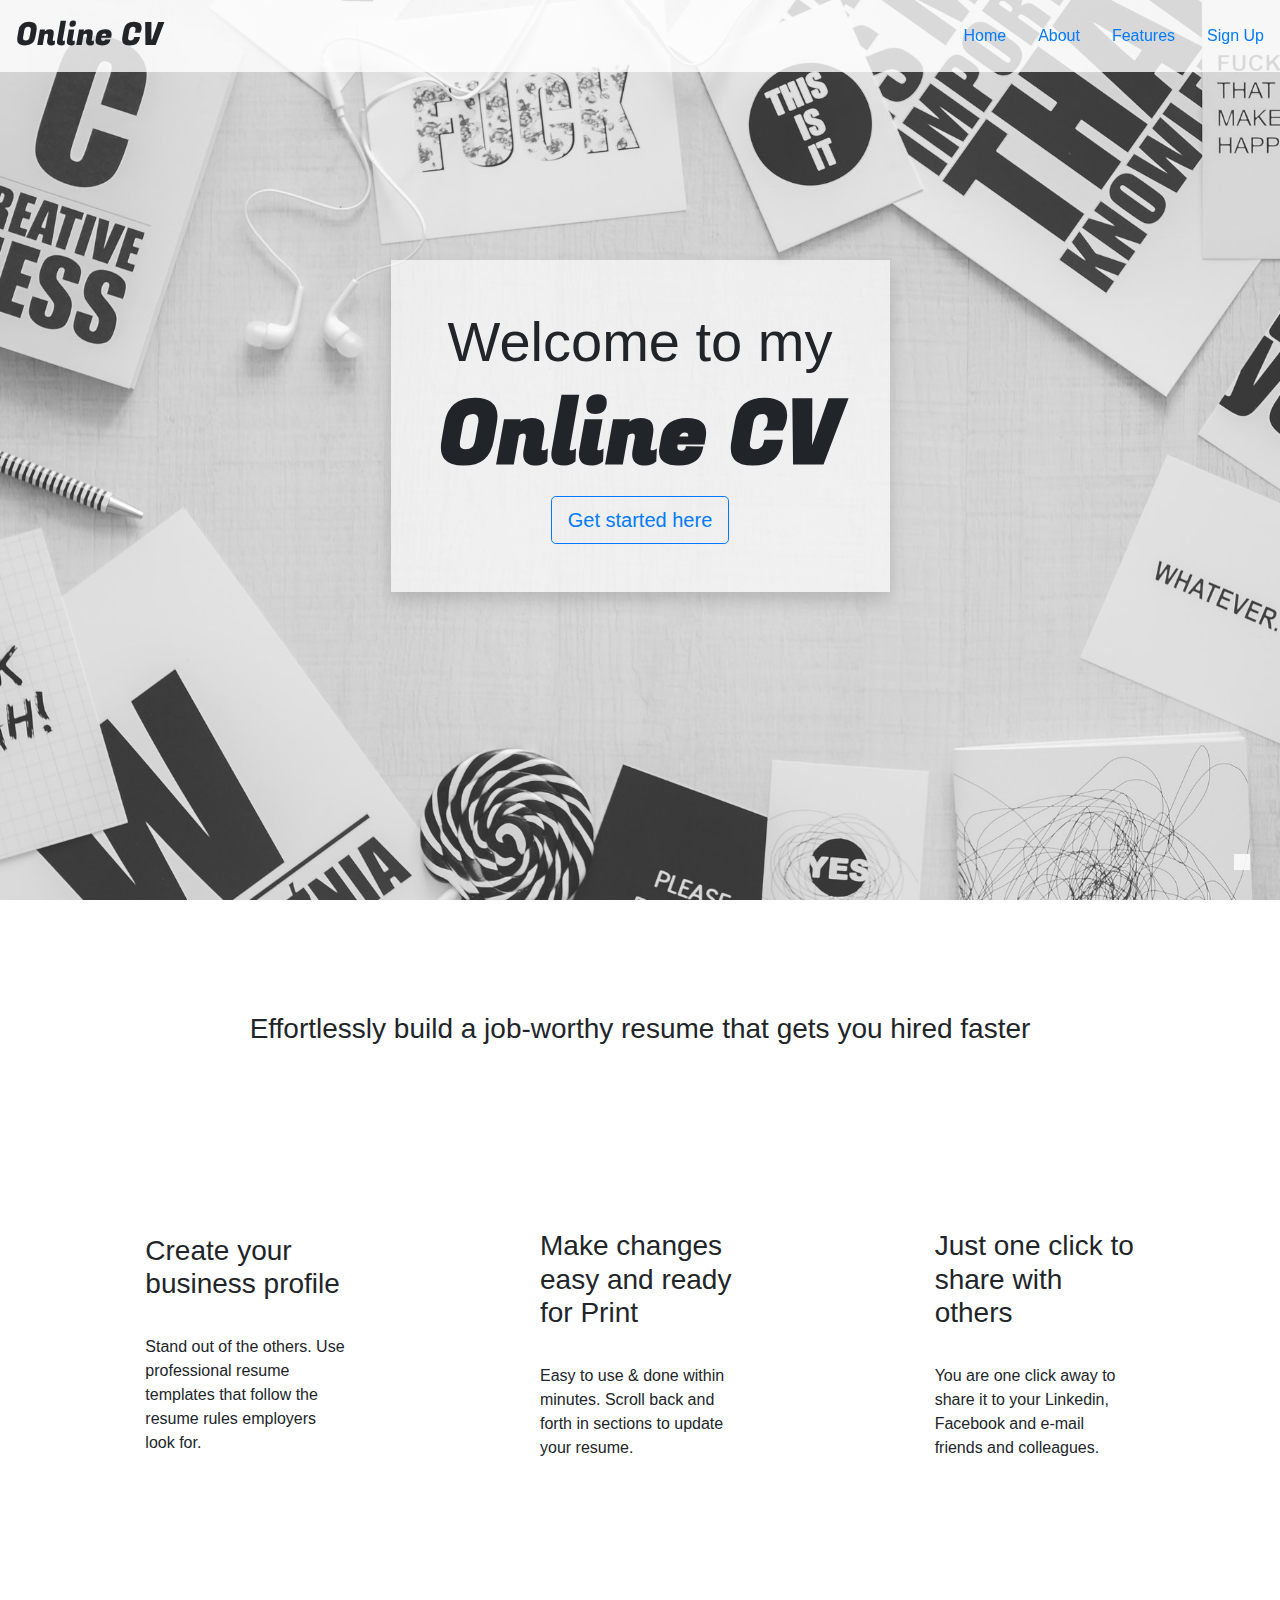
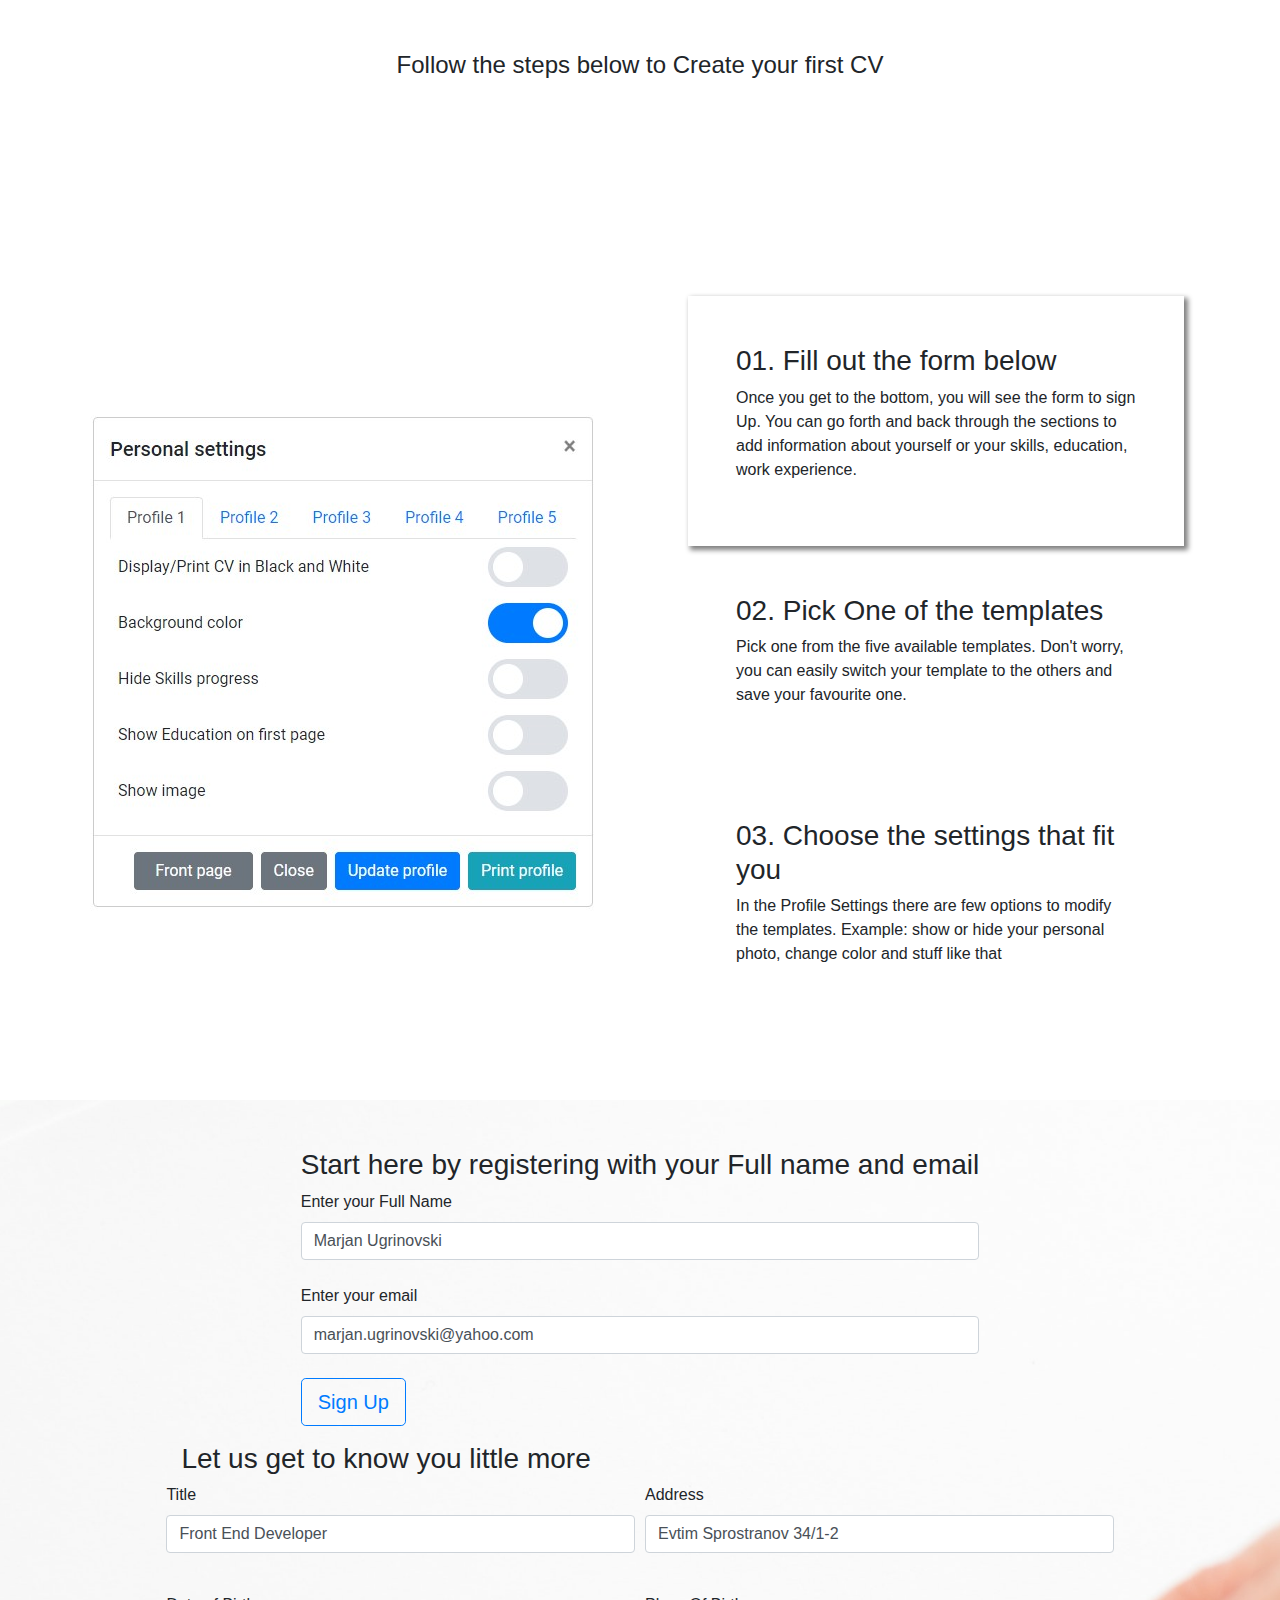
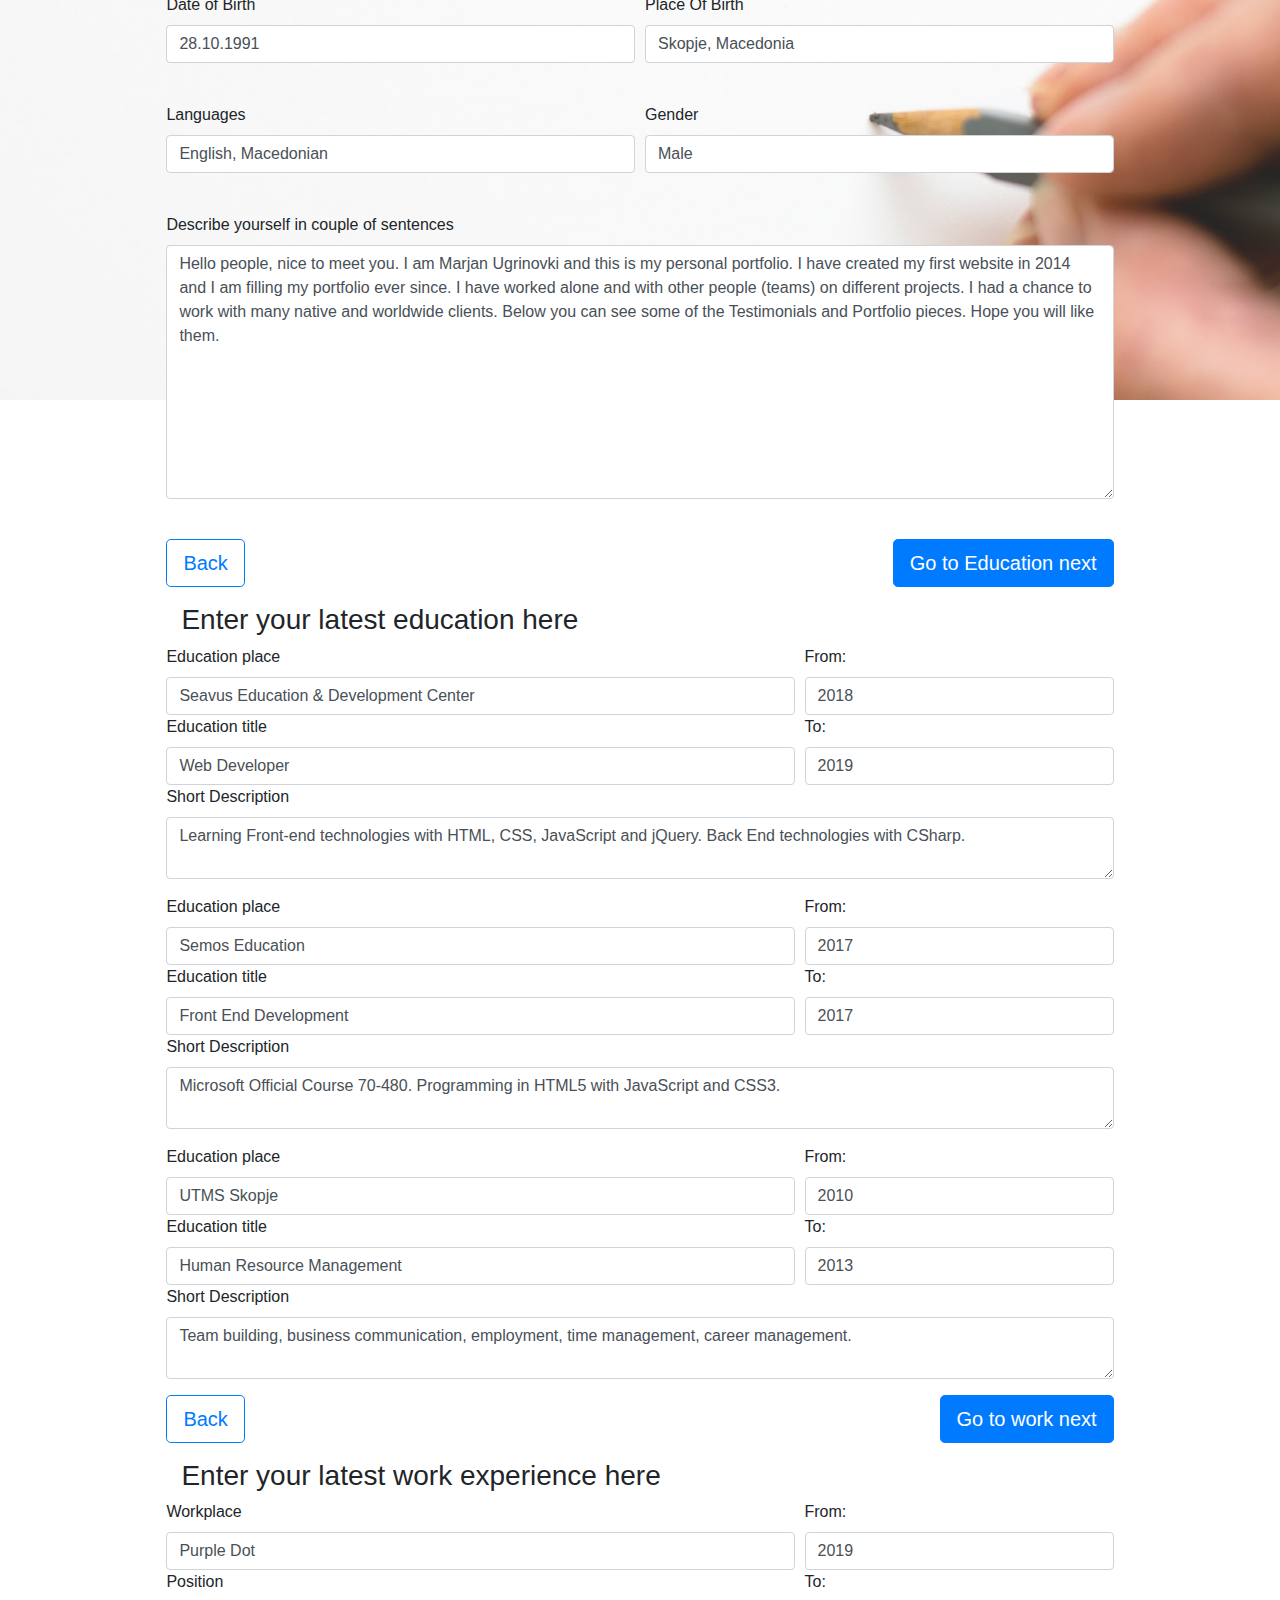
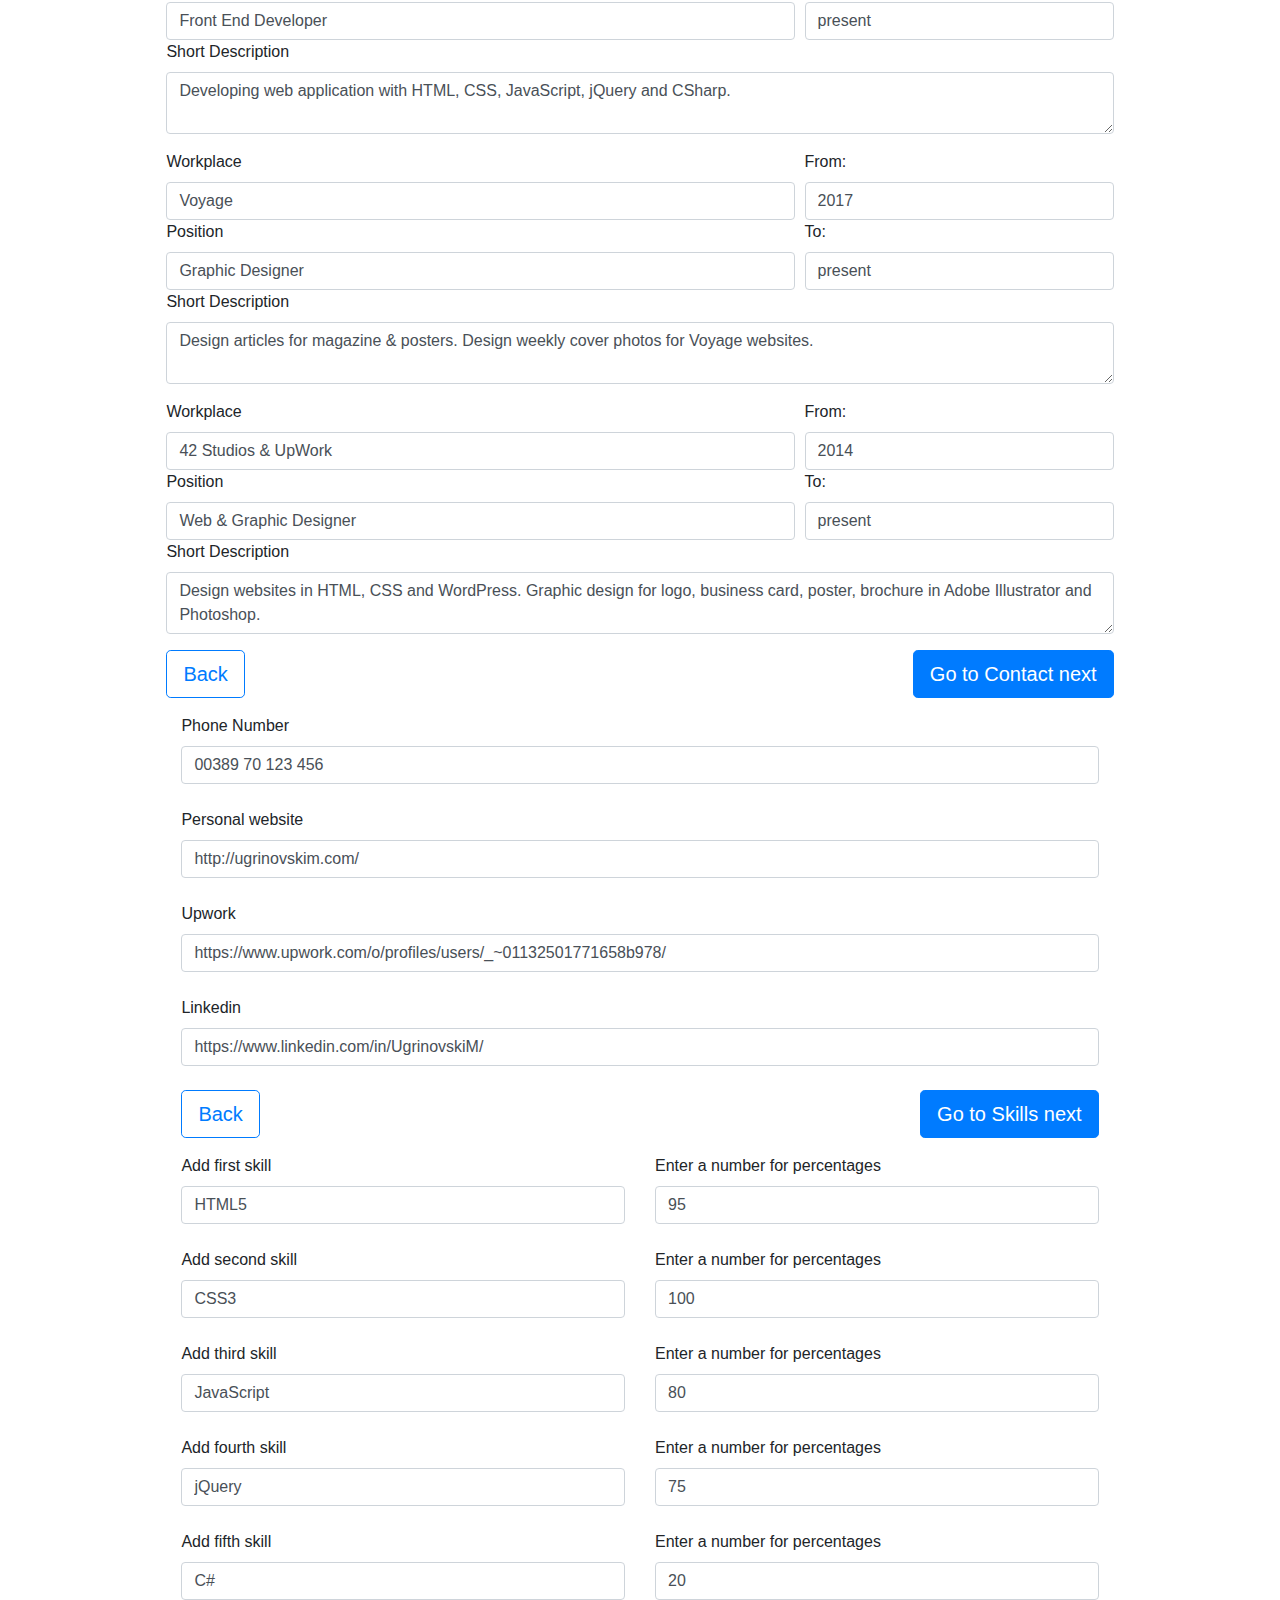
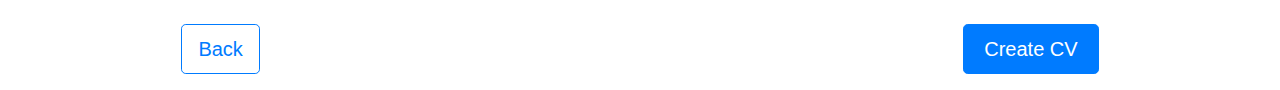
==== commit d7f14e2c: "edit functions updated" ====
--- a/index.html
+++ b/index.html
@@ -11,6 +11,7 @@
     <link rel="stylesheet" href="index.css">
     <link rel="stylesheet" href="https://use.fontawesome.com/releases/v5.8.1/css/all.css"
         integrity="sha384-50oBUHEmvpQ+1lW4y57PTFmhCaXp0ML5d60M1M7uH2+nqUivzIebhndOJK28anvf" crossorigin="anonymous">
+    <link href="https://fonts.googleapis.com/css?family=Fugaz+One&display=swap" rel="stylesheet">
     <!-- <link rel="stylesheet" href="styleOne.css"> -->
     <!-- <link rel="stylesheet" href="styleThree.css"> -->
     <!-- <link rel="stylesheet" href="print.css"> -->
@@ -19,7 +20,7 @@
 <body data-spy="scroll" data-target="#menu">
     <!-- Top Menu -->
     <nav id="menu" class="fixed-top d-flex justify-content-between align-items-center">
-        <div class="p-3" id="logo">Online CV Creator</div>
+        <div class="pl-3" id="logo">Online CV</div>
         <ul class="nav">
             <li class="nav-item p-3"><a class="nav-link" href="#introIndex">Home</a></li>
             <li class="nav-item p-3"><a class="nav-link" href="#aboutIndex">About</a></li>
@@ -33,7 +34,7 @@
     <div id="introIndex" class="row section d-flex justify-content-center align-items-center p-5">
         <div class="shadow p-5 mb-5 d-flex flex-column align-items-center">
             <h3 class="text-center display-4">Welcome to my</h3>
-            <h1 class="text-center display-2 font-weight-bold">Online CV Creator</h1>
+            <h1 class="text-center display-2 font-weight-bold">Online CV</h1>
             <a role="button" class="btn btn-outline-primary btn-lg" href="#signUpIndex">Get started here</a>
         </div>
     </div>
@@ -42,18 +43,18 @@
         <div class="col-lg-12 col-md-12 col-sm-12">
             <h3 class="text-center">Effortlessly build a job-worthy resume that gets you hired faster</h3>
         </div>
-        <div class="col-lg-3 col-md-3 col-sm-12 sectionText p-5">
+        <div class="col-lg-3 col-md-4 col-sm-12 sectionText p-5">
             <h3 class="">Create your business profile</h3>
             <hr align="left">
             <p>Stand out of the others. Use professional resume templates that follow the resume rules employers look
                 for.</p>
         </div>
-        <div class="col-lg-3 col-md-3 col-sm-12 sectionText p-5">
+        <div class="col-lg-3 col-md-4 col-sm-12 sectionText p-5">
             <h3 class="">Make changes easy and ready for Print</h3>
             <hr align="left">
             <p>Easy to use & done within minutes. Scroll back and forth in sections to update your resume.</p>
         </div>
-        <div class="col-lg-3 col-md-3 col-sm-12 sectionText p-5">
+        <div class="col-lg-3 col-md-4 col-sm-12 sectionText p-5">
             <h3 class="">Just one click to share with others</h3>
             <hr align="left">
             <p>You are one click away to share it to your Linkedin, Facebook and e-mail friends and colleagues.</p>
@@ -122,7 +123,7 @@
             </div>
         </div>
         <div id="featTextSection" class="col-lg-6 col-md-6 col-sm-12 p-5">
-            <div id="Feature01" class="sectionText p-5">
+            <div id="Feature01" class="sectionText p-5 active">
                 <h3>01. Fill out the form below</h3>
                 <p>Once you get to the bottom, you will see the form to sign Up. You can go forth and back through the
                     sections to add information about yourself or your skills, education, work experience.</p>
@@ -221,7 +222,7 @@
                             value="Seavus Education & Development Center">
                         <label for="eduPlace01">Education title</label>
                         <input type="text" class="form-control" id="eduPlace01"
-                            value="Seavus Education & Development Center">
+                            value="Web Developer">
                     </div>
                     <div class="form-group col-lg-4 mb-0">
                         <label for="eduNumberFrom01">From:</label>
--- a/index.css
+++ b/index.css
@@ -4,6 +4,10 @@
 body{
     position: relative;
     overflow-y: scroll;
+}
+#logo{
+    font-family: 'Fugaz One', cursive;
+    font-size: xx-large;
 }
 nav{
     background-color: #ffffffcc;
@@ -21,6 +25,9 @@
     background-repeat: no-repeat;
     background-position: center;
 }
+#introIndex .display-2 {
+    font-family: 'Fugaz One', cursive;
+}
 .section{
     height: 100vh;
     /* min-height: -webkit-fill-available; */
@@ -30,9 +37,10 @@
     transition: all 0.5s;
     cursor: default;
 }
-.sectionText:hover{
+.sectionText:hover, .sectionText.active{
     box-shadow: 3px 3px 5px 1px grey;
 }
+
 .sectionText:hover h3{
     color:#007bff;
 }
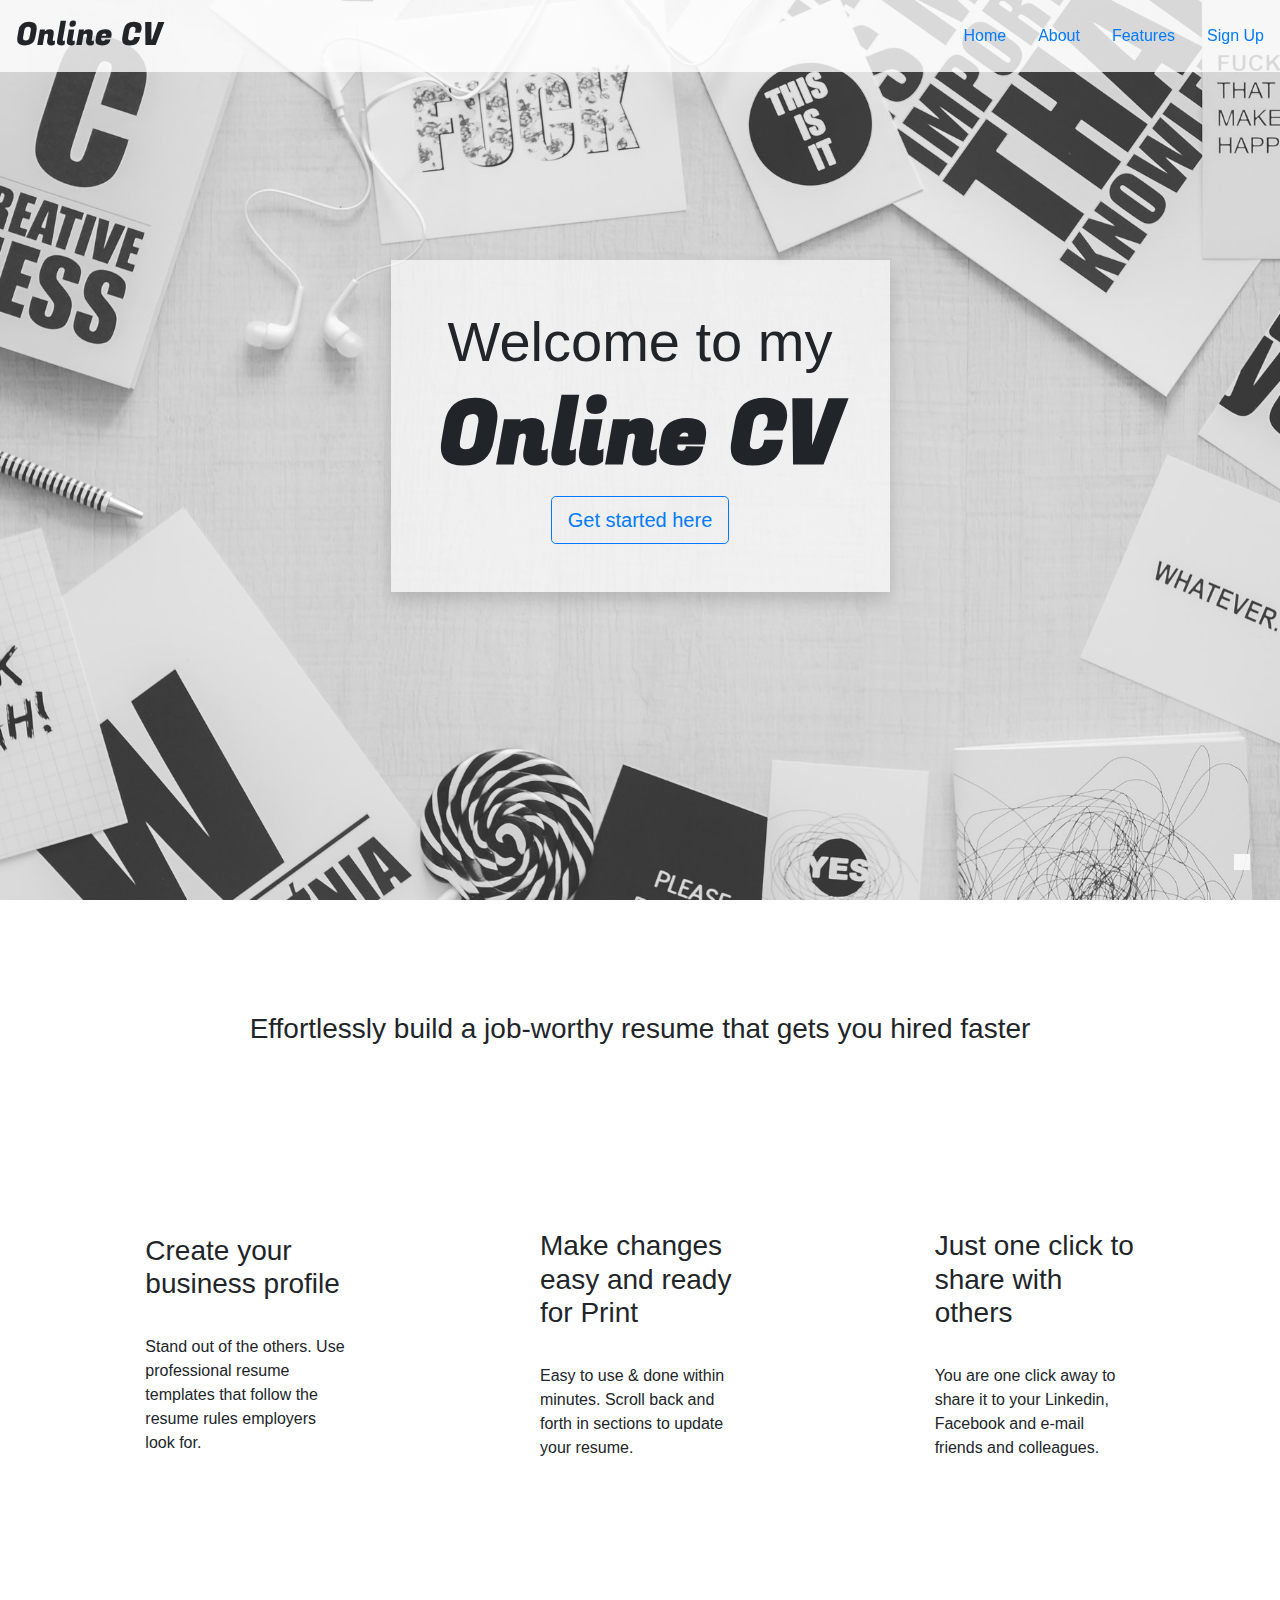
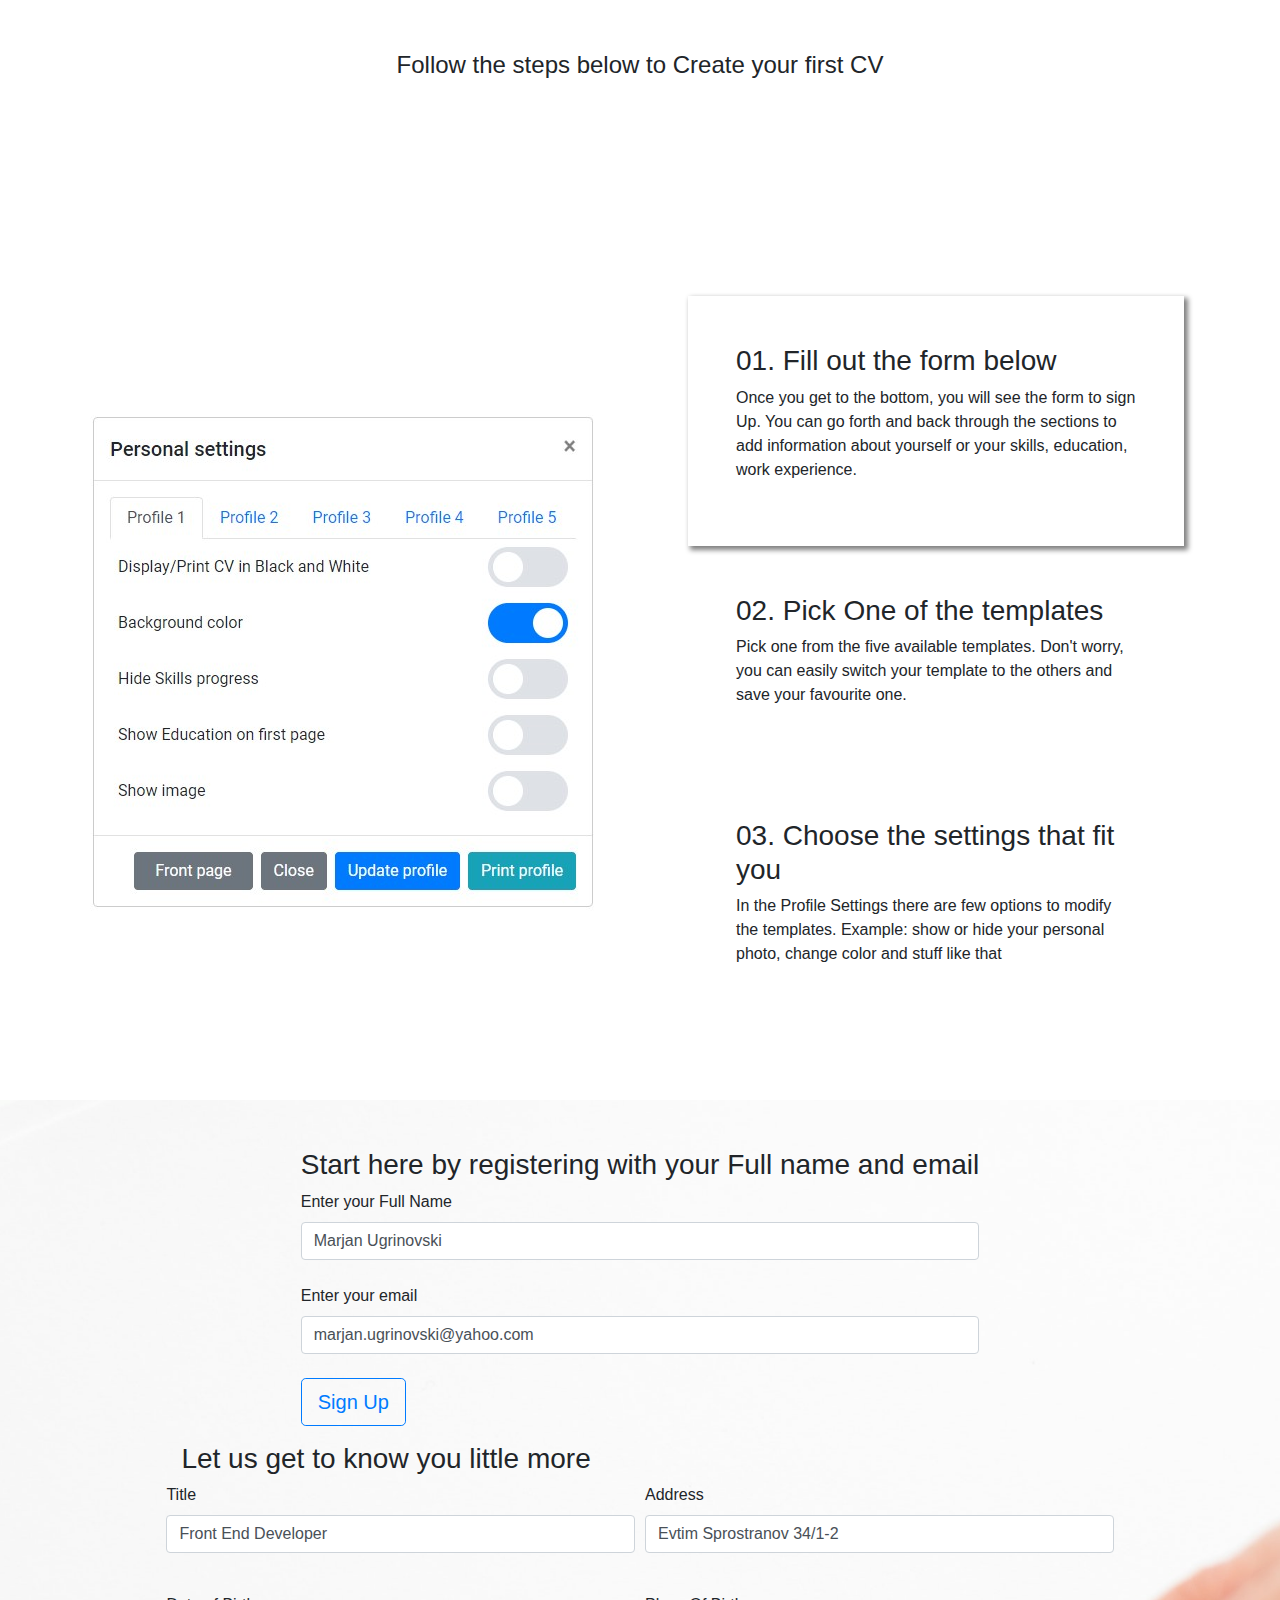
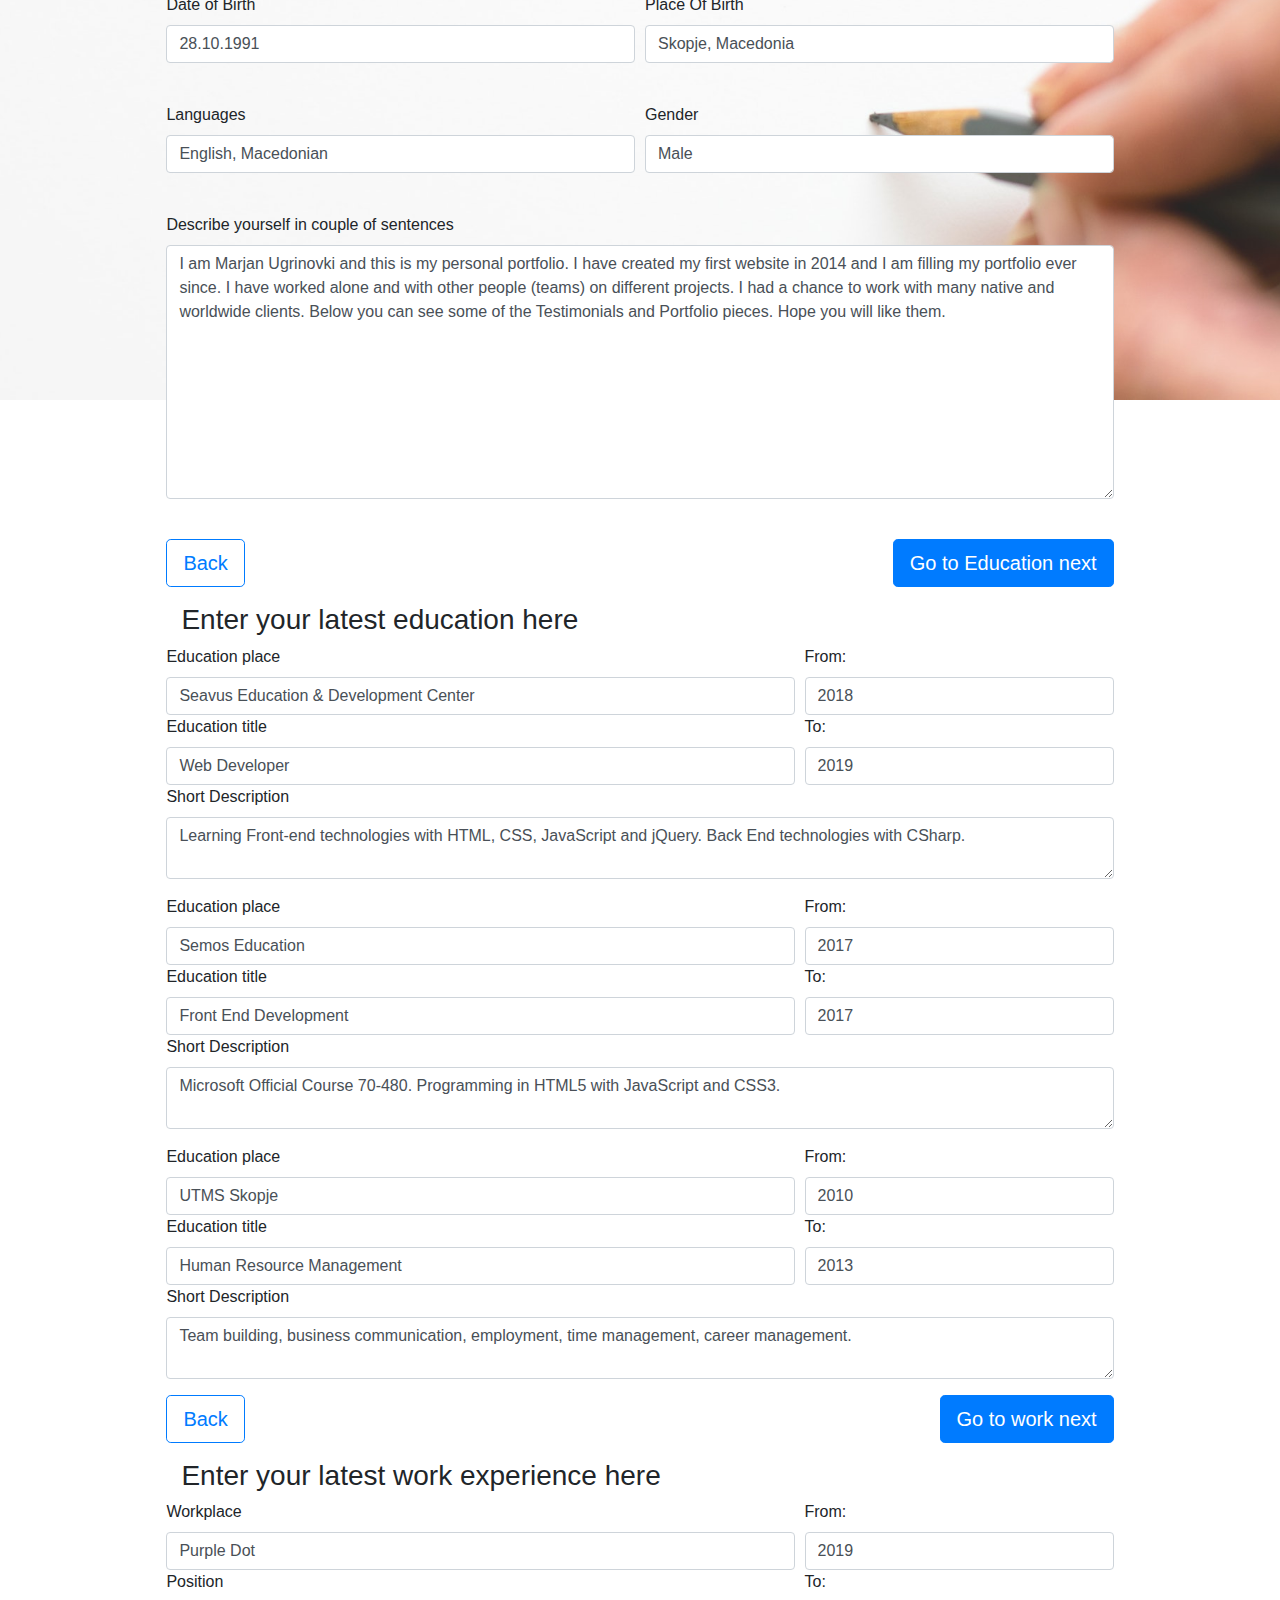
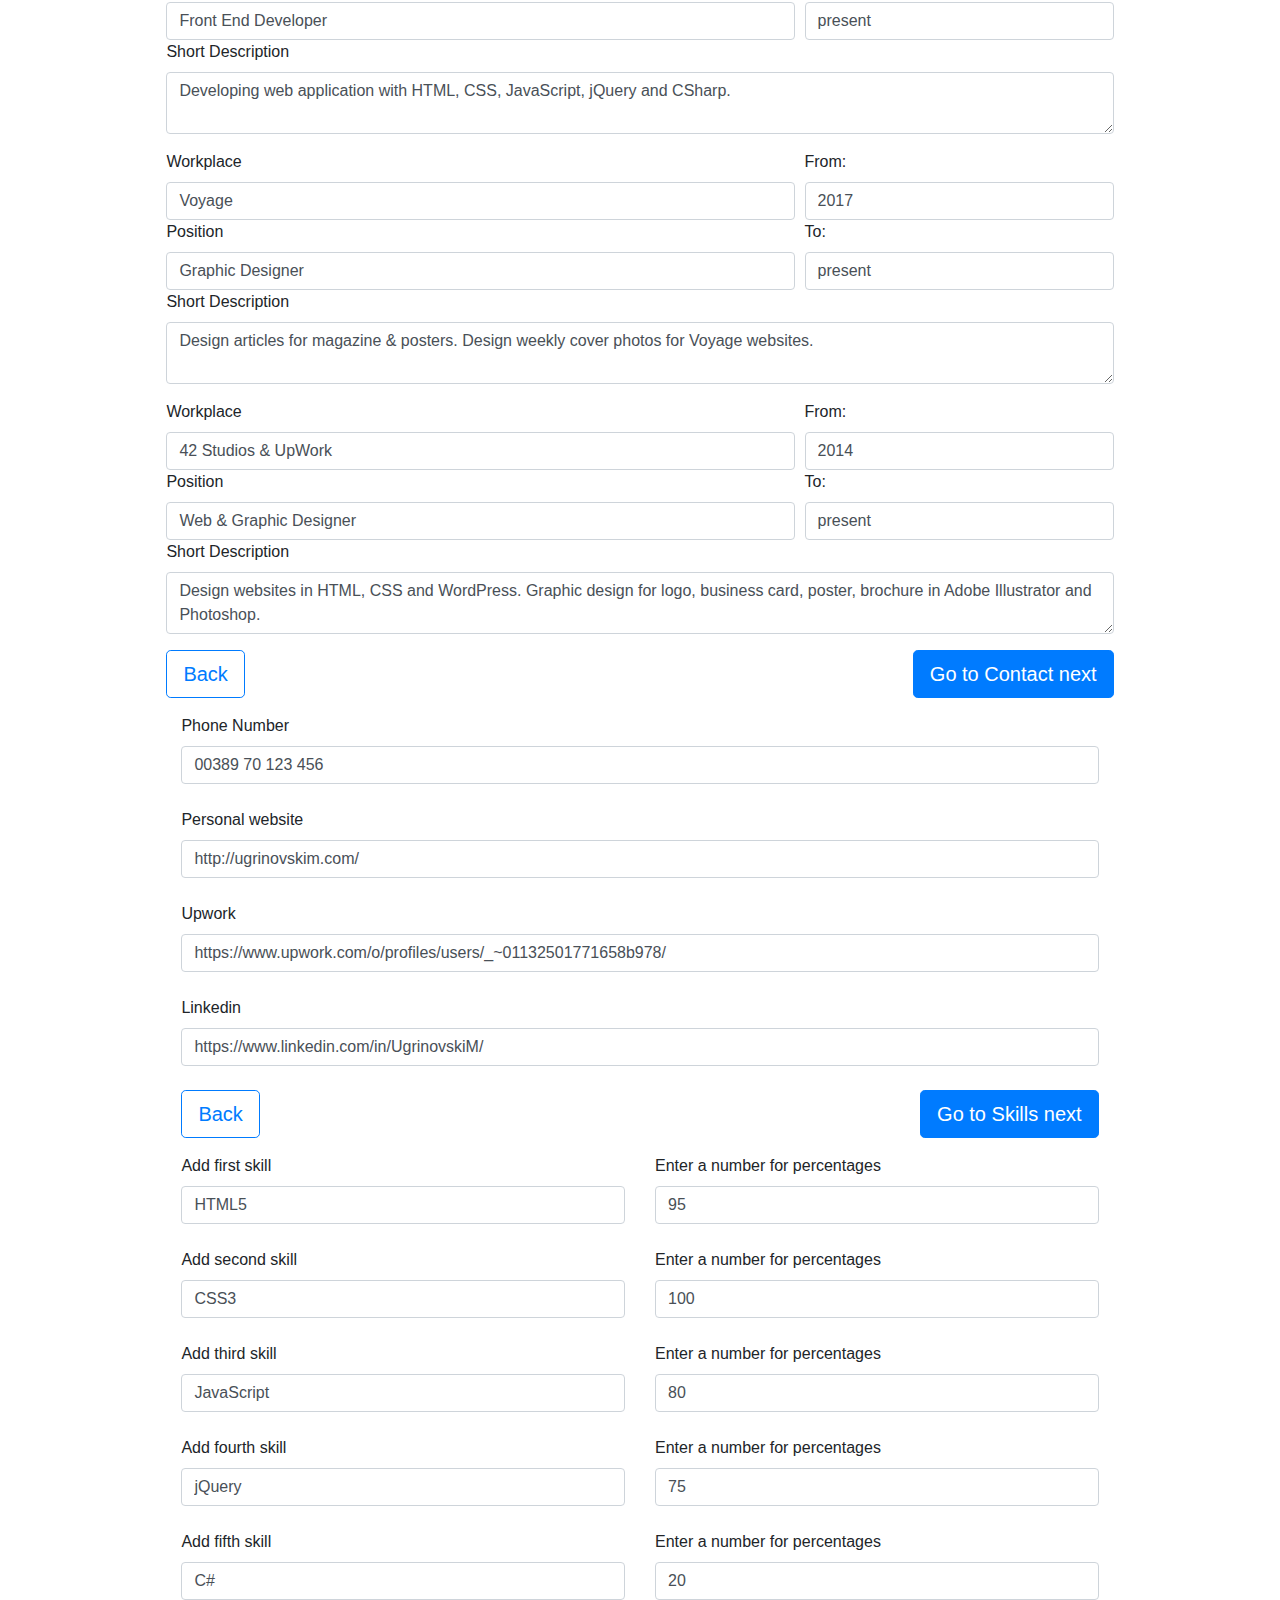
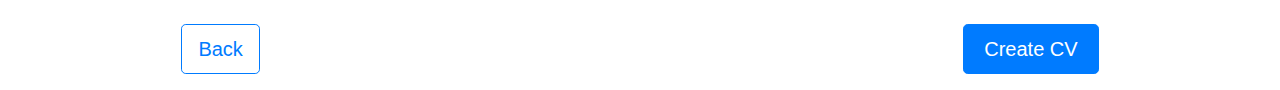
==== commit eba3cd3f: "removed global variable for object, updated profiles" ====
--- a/index.html
+++ b/index.html
@@ -198,7 +198,7 @@
                     <div class="form-group col-md-12">
                         <label for="aboutMe">Describe yourself in couple of sentences</label><br>
                         <textarea id="aboutMe" class="form-control" cols="50"
-                            rows="10">Hello people, nice to meet you. I am Marjan Ugrinovki and this is my personal portfolio. I have created my first website in 2014 and I am filling my portfolio ever since. I have worked alone and with other people (teams) on different projects. I had a chance to work with many native and worldwide clients. Below you can see some of the Testimonials and Portfolio pieces. Hope you will like them.</textarea><br>
+                            rows="10">I am Marjan Ugrinovki and this is my personal portfolio. I have created my first website in 2014 and I am filling my portfolio ever since. I have worked alone and with other people (teams) on different projects. I had a chance to work with many native and worldwide clients. Below you can see some of the Testimonials and Portfolio pieces. Hope you will like them.</textarea><br>
                     </div>
                     <!-- Buttons Back/Next -->
                     <div class="col-12 d-flex justify-content-between">
--- a/index.css
+++ b/index.css
@@ -105,6 +105,10 @@
 .back-next-btn{
     padding: 0;
 }
+#BackToProfile a:hover{
+    color:#ffffff !important;
+    text-decoration: none;
+}
 /* Large devices (desktops, less than 1200px) */
 @media (max-width: 1199.98px) { }
 /* Medium devices (tablets, less than 992px) */
